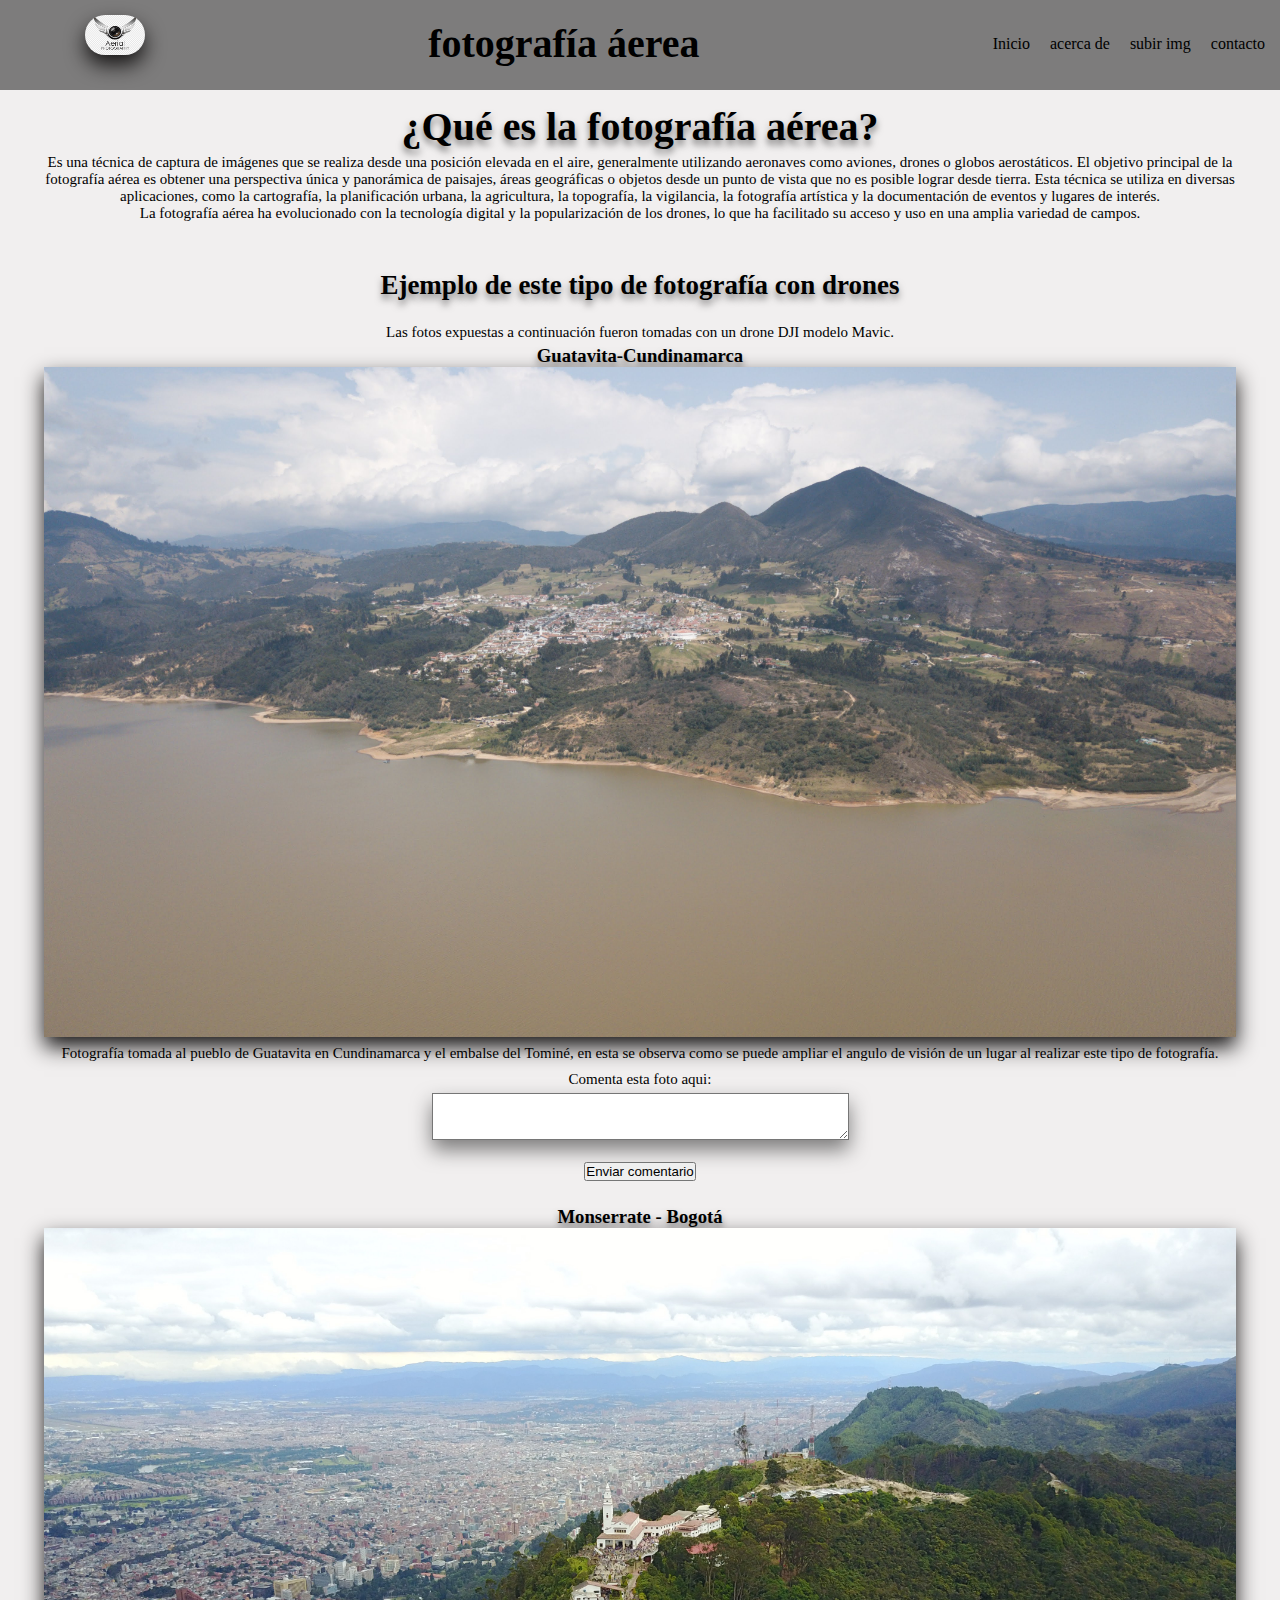
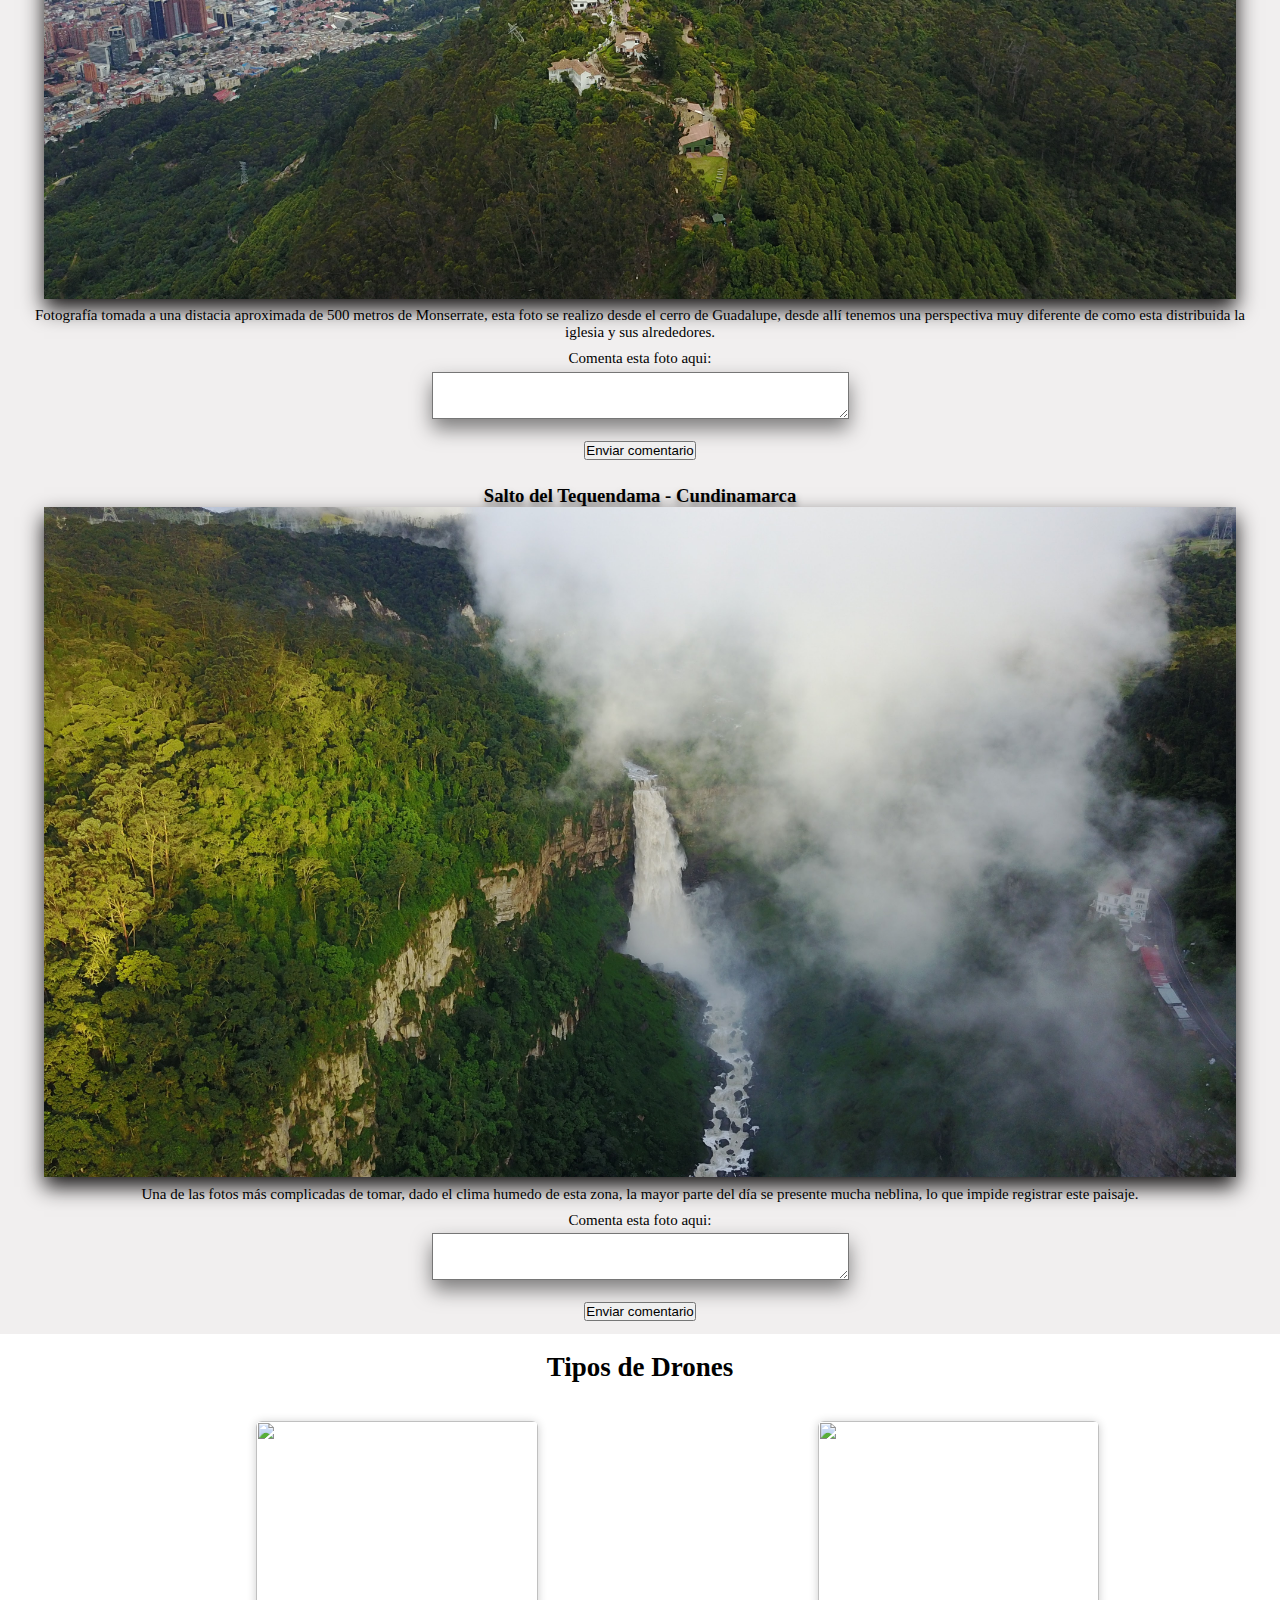
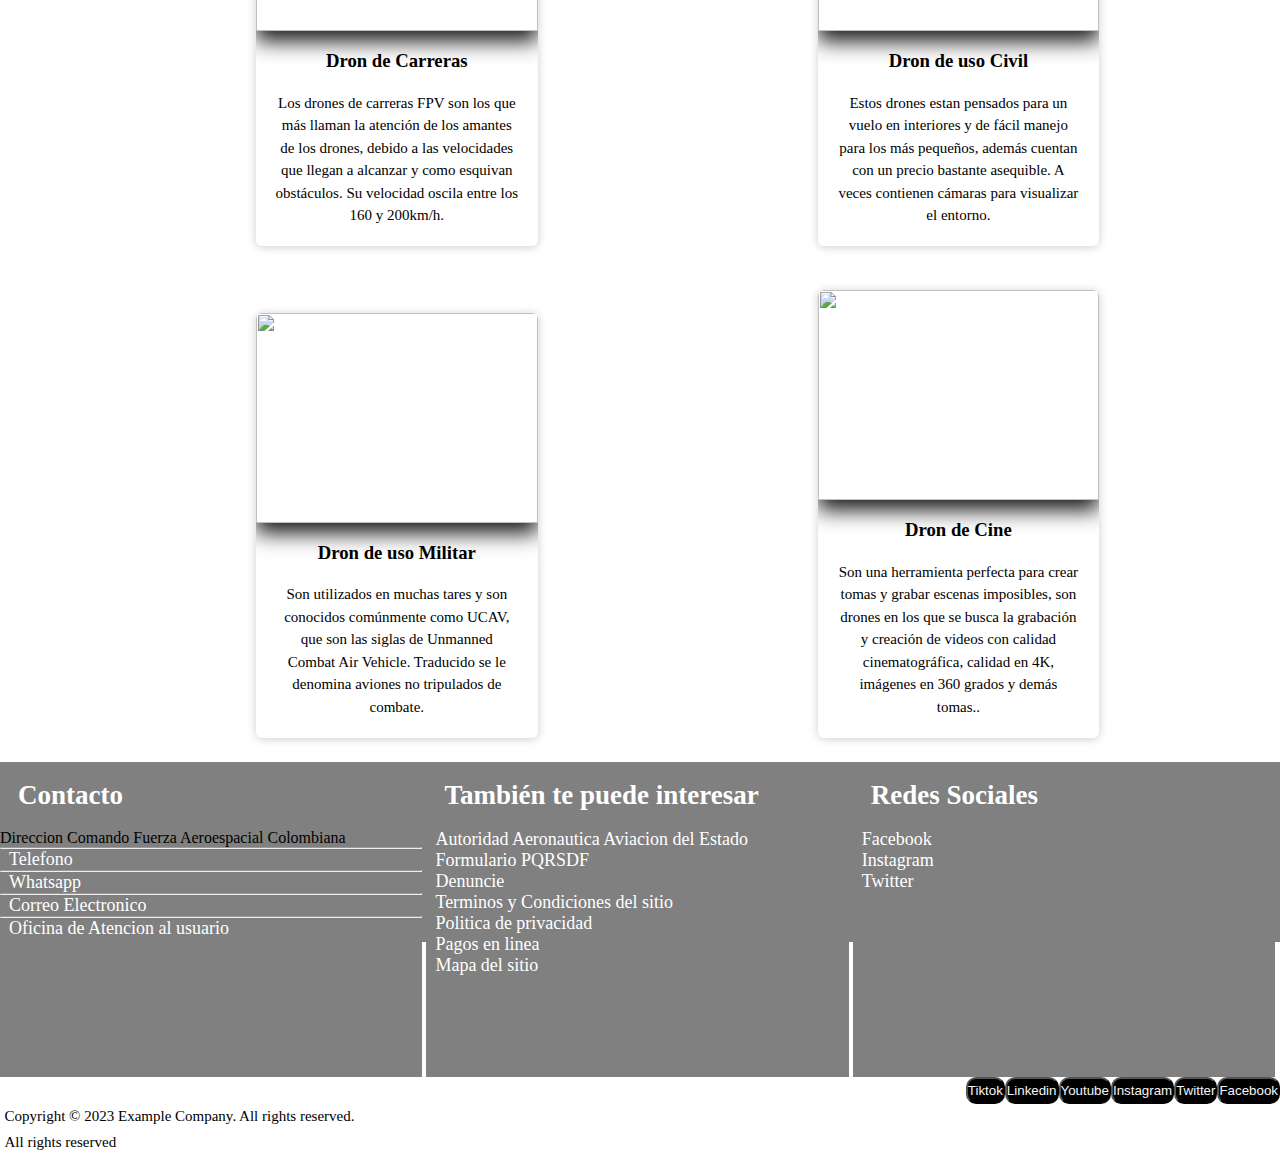
==== index.html @ d134f20e "Merge pull request #28 from EGRoazapata/feature/actualizacion-header-y-nav" ====
<!DOCTYPE html>
<html lang="en">

<head>
    <meta charset="UTF-8">
    <meta name="viewport" content="width=device-width, initial-scale=1.0">
    <title>Document</title>
    <link rel="stylesheet" href="style.css">
    <link rel="stylesheet" href="https://necolas.github.io/normalize.css/latest/normalize.css">
</head>

<body>
    <header>
        
        <img class="imagen-header" src="imagenes/logofotografiaaerea.png"><h1 class="titulo-principal">fotografía áerea</h1>
            <nav>
                <ul class="ul-header">
                    <li><a href="">Inicio</a></li>
                    <li><a href="">acerca de</a></li>
                    <li><a href="./form.html">subir img</a></li>
                    <li><a href="">contacto</a></li>
                </ul>
            </nav>
    </header>
    <main>
        <section class="section1">
            <h1 class="h">¿Qué es la fotografía aérea?</h1>
            <p>Es una técnica de captura de imágenes que se realiza desde una posición elevada en el aire, generalmente
                utilizando aeronaves como aviones, drones o globos aerostáticos. El objetivo principal de la fotografía
                aérea es obtener una perspectiva única y panorámica de paisajes, áreas geográficas o objetos desde un
                punto de
                vista que no es posible lograr desde tierra. Esta técnica se utiliza en diversas aplicaciones, como la
                cartografía, la planificación urbana, la agricultura, la topografía, la vigilancia, la fotografía
                artística y la documentación de eventos y lugares de interés. <br>La fotografía aérea ha evolucionado
                con la
                tecnología digital y la popularización de los drones, lo que ha facilitado su acceso y uso en una amplia
                variedad de campos.</p>
        </section>

        <section class="section2">
            <h2 class="h">Ejemplo de este tipo de fotografía con drones</h2>
            <p>Las fotos expuestas a continuación fueron tomadas con un drone DJI modelo Mavic.</p>
            <h3 class="h">Guatavita-Cundinamarca</h3>
            <img src="Guatavita.jpg" class="Guatavita" alt="Foto Guatavita">
            <p>Fotografía tomada al pueblo de Guatavita en Cundinamarca y el embalse del Tominé, en esta se observa
                como se puede ampliar el angulo de visión de un lugar al realizar este tipo de fotografía.</p>
            <form>
                <p>Comenta esta foto aqui:</p>
                <textarea class="caja" rows="3" cols="50"></textarea><br><br>
                <input type="submit" value="Enviar comentario">
            </form>
        </section>

        <section class="section3">
            <h3 class="h">Monserrate - Bogotá</h3>
            <img src="Moncerrate.JPG" class="monserrate" alt="Moncerrate">
            <p>Fotografía tomada a una distacia aproximada de 500 metros de Monserrate, esta foto se realizo desde el
                cerro
                de Guadalupe, desde allí
                tenemos una perspectiva muy diferente de como esta distribuida la iglesia y sus alrededores.</p>
            <form>
                <p>Comenta esta foto aqui:</p>
                <textarea class="caja" rows="3" cols="50"></textarea><br><br>
                <input type="submit" value="Enviar comentario">
            </form>
        </section>

        <section class="section4">
            <h3 class="h">Salto del Tequendama - Cundinamarca</h3>
            <img src="Tequendama.JPG" class="tequendama" alt="Tequendama">
            <p>Una de las fotos más complicadas de tomar, dado el clima humedo de esta zona, la mayor parte del día se
                presente
                mucha neblina, lo que impide registrar este paisaje. </p>
            <form>
                <p>Comenta esta foto aqui:</p>
                <textarea class="caja" rows="3" cols="50"></textarea><br><br>
                <input type="submit" value="Enviar comentario">
            </form>
        </section>      
            </center>

        </section>
        <section class="drones">

            <h2>Tipos de Drones</h2>
            <div class="container"></div>
                <div class="card">
                    <figure>
                        <img src="./droncarr.png" alt="">
                    </figure>
                    <article class="contenido">
                        <h3>Dron de Carreras</h3>
                        <p>Los drones de carreras FPV son los que más llaman la         atención de     los amantes de los drones, debido a
                            las velocidades que llegan a alcanzar y como esquivan   obstáculos. Su velocidad oscila entre los 160
                            y 200km/h.</p>
                    </article>        
                    </figure>
                </div>
                <div class="card">
                    <figure>
                        <img src="./dronescivil.png" alt="">
                    </figure>
                    <article class="contenido">
                        <h3>Dron de uso Civil</h3>
                        <p>Estos drones estan pensados para un vuelo en interiores y de fácil manejo para los más pequeños,
                            además cuentan con un precio bastante asequible. A veces contienen cámaras para visualizar el entorno.</p>
                    </article>        
                    </figure>
                </div>
                <div class="card">
                    <figure>
                        <img src="./dronmil.png" alt="">
                    </figure>
                    <article class="contenido">
                        <h3>Dron de uso Militar</h3>
                        <p>Son utilizados en muchas tares y son conocidos comúnmente como   UCAV, que son las siglas de Unmanned
                            Combat Air Vehicle. Traducido se le denomina aviones no     tripulados de combate.</p>
                    </article>        
                    </figure>
                </div>
                <div class="card">
                    <figure>
                        <img src="./dronescine.png" alt="">
                    </figure>
                    <article class="contenido">
                        <h3>Dron de Cine</h3>
                        <p>Son una herramienta perfecta para crear tomas y grabar escenas imposibles, son drones en los que se
                            busca la grabación y creación de videos con calidad cinematográfica, calidad en 4K,
                            imágenes en 360 grados y demás tomas..</p>
                    </article>        
                    </figure>
                </div>
            </div>
            
        </section>
    </main>

    <footer>
        <nav>
            <section class="row1">
                <h2>Contacto</h2>
                <ul>
                    <li><a>Direccion Comando Fuerza Aeroespacial Colombiana</a></li>
                    <hr>
                    <li><a href="tel:+15555555555" class="a">Telefono</a></li>
                    <hr>
                    <li><a href="#" class="a">Whatsapp</a></li>
                    <hr>
                    <li><a href="mailto:info@example.com" class="a">Correo Electronico</a></li>
                    <hr>
                    <li><a href="#" class="a">Oficina de Atencion al usuario</a></li>
                </ul>
            </section>
            <section class="row2">
                <h2>También te puede interesar</h2>
                <ul>
                    <li><a href="#" class="a">Autoridad Aeronautica Aviacion del Estado</a></li>
                    <li><a href="#" class="a">Formulario PQRSDF</a></li>
                    <li><a href="#" class="a">Denuncie</a></li>
                    <li><a href="#" class="a">Terminos y Condiciones del sitio</a></li>
                    <li><a href="#" class="a">Politica de privacidad</a></li>
                    <li><a href="#" class="a">Pagos en linea</a></li>
                    <li><a href="#" class="a">Mapa del sitio</a></li>
                </ul>
            </section>
            <section class="row3">
                <h2>Redes Sociales</h2>
                <ul>
                    <li><a href="https://www.facebook.com/example" class="a">Facebook</a></li>
                    <li><a href="https://www.instagram.com/example" class="a">Instagram</a></li>
                    <li><a href="https://www.twitter.com/example" class="a">Twitter</a></li>
                </ul>
            </section>
            <section class="navbottom">
                <nav>
                    <button>Facebook</button><button>Twitter</button><button>Instagram</button><button>Youtube</button><button>Linkedin</button><button>Tiktok</button>
                </nav>
            </section>
            <section>
                <p>Copyright &copy; 2023 Example Company. All rights reserved.</p>
                <p>All rights reserved</p>
            </section>
        </nav>

    </footer>
</body>
<script src="Taller-frontgit/script.js"></script>

</html>
---- style.css ----
*{
    margin: 0;
    padding: 0;
    box-sizing: border-box;
}
body{
    font-family: 'Times New Roman', Times, serif;
    margin: 0;
}
header{
    display: flex;
    background-color: #7D7C7C;
    justify-content: space-between;
    padding: 5px;
    height: 10vh;
}
.imagen-header{
    border-radius: 120px;
    background-color: black;
    justify-content: start;
    margin-top: 10px;
    height: 40px;
    width: 60px;
    margin-left: 80px;
}
.titulo-principal{
    position: relative;
    left: auto;
    margin-top: 15px;
    font-size: 40px;
}
.ul-header{
    list-style: none;
    display: flex;
    justify-content: flex-end;
    margin:0%;
    margin-top: 20px;
}
a{
    text-decoration: none;
    color: black;
}
.ul-header li{
    margin: 10px;
    border-radius: 40px;
    cursor: pointer;
}
nav a:hover{
    color: aliceblue;
}

@media (max-width: 425px) {
    .imagen-header{
        width: 10vh;
        margin-top: 10vh;
        margin-left: 0px;
    }
    .titulo-principal{
        margin-left: 15vw;
        text-align: center;
        margin-top: 10vh;
    }
    header{
        flex-direction: row;
        align-items: flex-start;
        height: 35vh;
    }
    .ul-header{
        flex-direction: column;
    }
}
/* comienzo del footer  */

footer {
    height: 35vh;
    background-color: black;
    background-size: cover;
    margin: auto;
    padding: auto;
}

.row1 {
    background-color: black;
    color: white;
    display: inline-block;
    vertical-align: top;
    width: 33%;
    height: 35vh;
}

.row2 {
    background-color: black;
    color: white;
    display: inline-block;
    vertical-align: top;
    width: 33%;
    height: 35vh;
}

.row3 {
    background-color: black;
    color: white;
    display: inline-block;
    vertical-align: top;
    width: 33%;
    height: 35vh;
}

h2 {
    font-size: 3vh;
    padding: 2vh;
}

.a {
    font-size: 2vh;
    color: white;
    padding: 1vh;
    text-align: left;
}

li {
    list-style-type: none;
}

p {
    font-size: 1.5vh;
    padding: 0.5vh;
}



.textomain {
    text-align: justify;
    margin: 30px;
}

img {
    width: 95%;
}

.drones h2{
    font-family: 'Times New Roman', Times, serif;
    text-align: center;
}
.container{
    width: 100%;
    display: flex;
    max-width: 1100px;
}

.card{
    width: 22%;
    margin: 20px;
    border-radius: 6px;
    display: inline-block;
    overflow: hidden;
    background: #fff;
    box-shadow: 0px 1px 10px rgba(0,0,0,0.2);
    cursor: default;
    transition: all 400ms ease;
}
.card:hover{
    box-shadow: 5px 5px 20px rgba(0,0,0,0.4);
    transform: translateY(-3%);
}
.card img{
    width: 100%;
    height: 210px;
}
.card .contenido{
    padding: 15px;
    text-align: center;
}
.card .contenido p{
    line-height: 1.5;
}
.card .contenido h3{
    font-family: 'Times New Roman', Times, serif;
    margin-bottom: 15px;
}

footer {
    height: 20vh;
    background-color: grey;
    background-size: cover;
}
.row1 {
    background-color: grey;
    color: white;
    display: inline-block;
    width: 33%;
}
.row2 {
    background-color: grey;
    color: white;
    display: inline-block;
    width: 33%;
}
.row3 {
    background-color: grey;
    color: white;
    display: inline-block;
    width: 33%;
}
h2 {
    font-size: 3vh;
    padding: 2vh;
}
.a {
    font-size: 2vh;
    color: white;
    padding: 1vh;
}
li { 
    list-style-type: none;
}
p {
    font-size: 1.5vh;
}
@media (max-width:700px) {
    header{
        flex-direction: column;
    }
    nav{
        padding: 10px 0px;
    }
}
.navbottom {
    background-color: CCC8AA;
    height: 3vh;
}
button {
    height: 3vh;
    float: right;
    margin: auto;
    background-color: black;
    color: whitesmoke;
    border-radius: 10px;
}

img {
    max-width: 100%;
    height: auto;
    box-shadow: 0px 10px 20px #191717;
}


.h {
    text-shadow: 0px 5px 7px #7D7C7C;
}


body {
    height: auto;
    width: 100%;
    overflow-x: hidden
}

.section1 {
    font-size: 20px;
    background-color: #F1EFEF;
    padding: 1%;
    text-align: center;
    font-family: 'Times New Roman', Times, serif;



}

.section2 {
    
    background-color: #F1EFEF;
    padding: 1%;
    text-align: center;
    font-family: 'Times New Roman', Times, serif;


}

.section3 {

    background-color: #F1EFEF;
    padding: 1%;
    text-align: center;
    font-family: 'Times New Roman', Times, serif;

}

.section4 {

    background-color: #F1EFEF;
    padding: 1%;
    text-align: center;
    font-family: 'Times New Roman', Times, serif;

}

.caja {
    box-shadow: 0px 10px 20px #7D7C7C;
}

@media (max-width: 768px) {

    .section1,
    .section2,
    .section3,
    .section4 {
        padding: 2%;
    }
}

@media (min-width: 769px) {

    .section1,
    .section2,
    .section3,
    .section4 {
        padding: 1%;
    }
}
@media (max-width:1472px){
    .card{
        margin-left: 20vw;
    }
}
@media (max-width:360px){
    .card{
        width: 70%;
    }
    .card img{
        width: 100%;
        height: 120px;
    }
}
p{
    font-size: 15px;
}
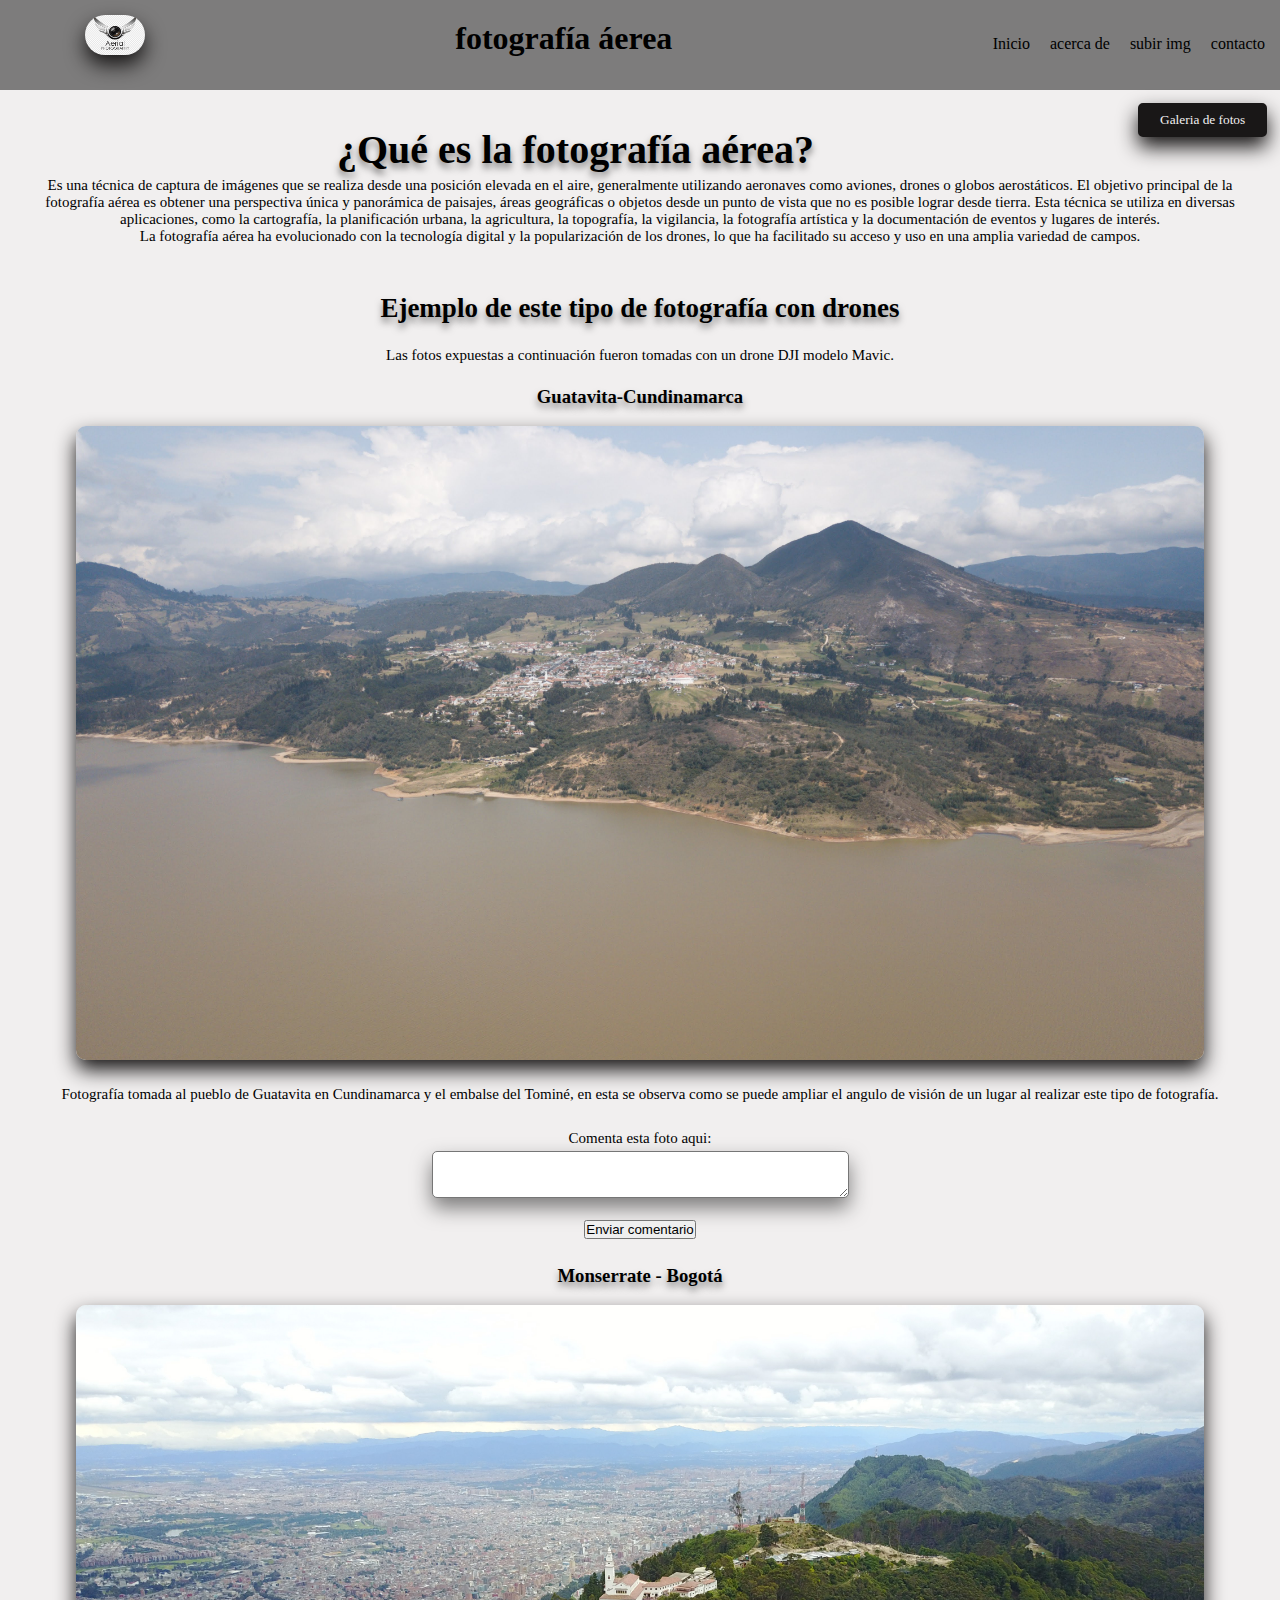
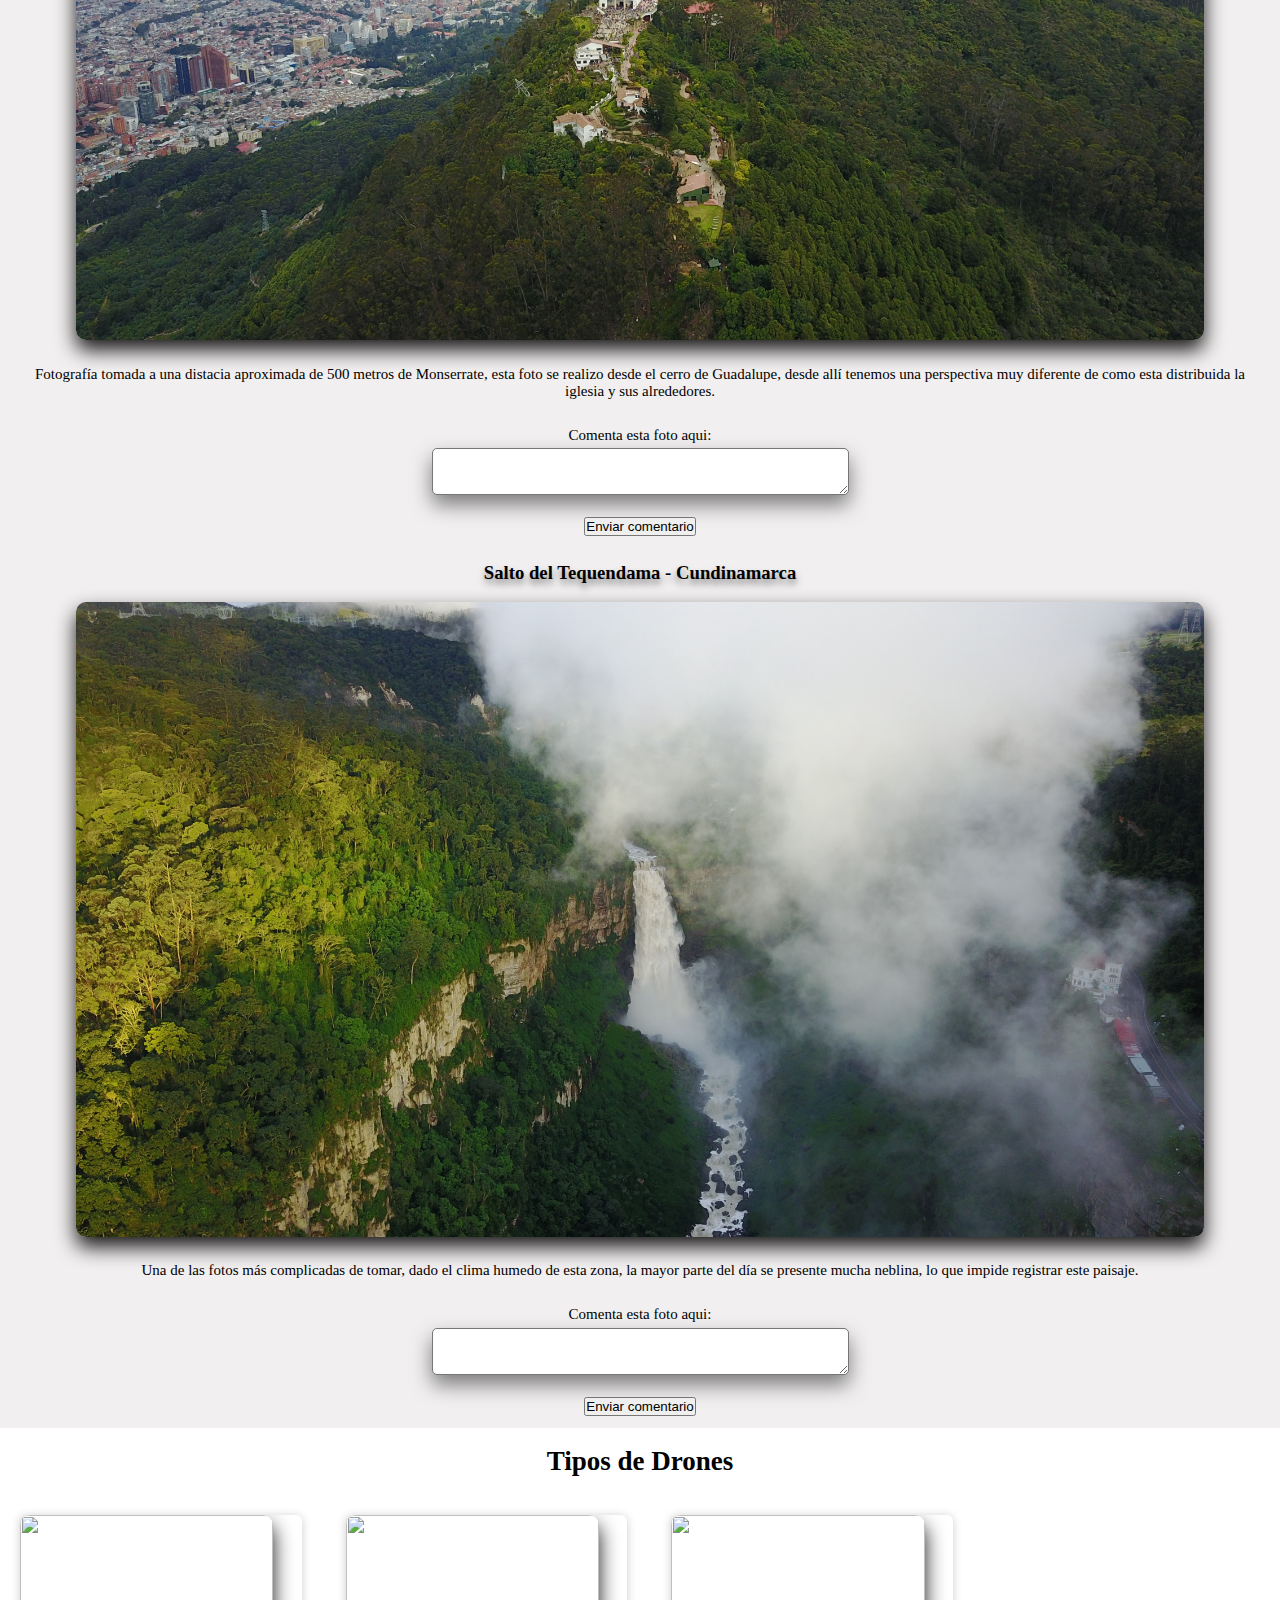
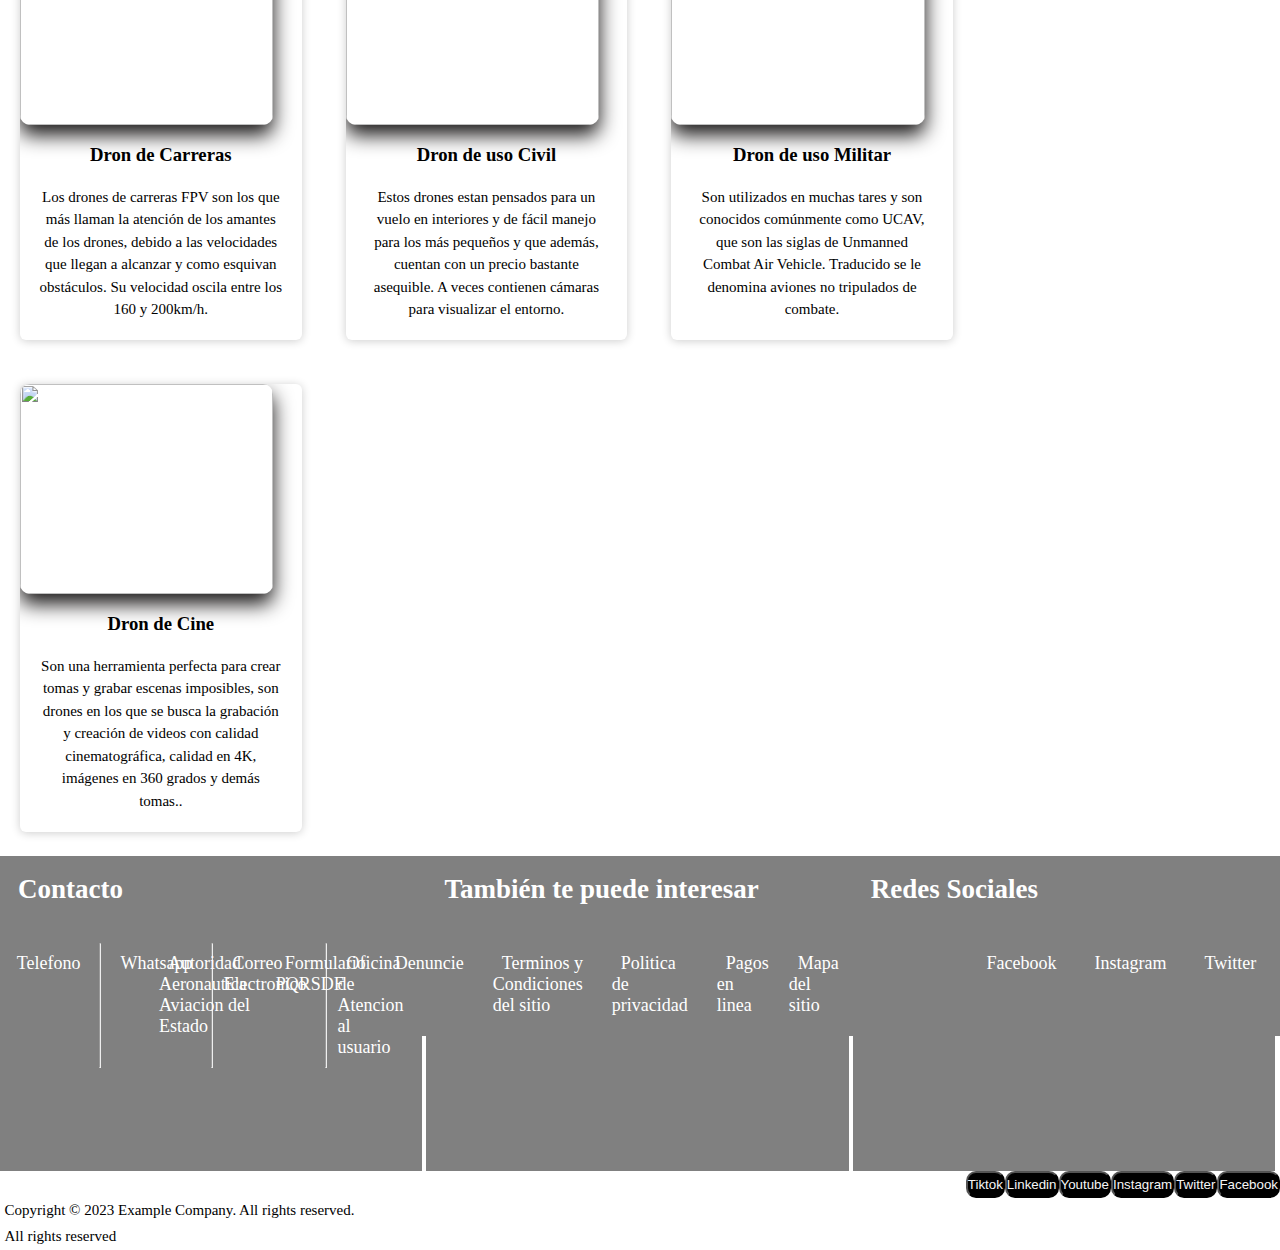
==== commit 907c7365: "boton y arreglos" ====
--- a/index.html
+++ b/index.html
@@ -14,17 +14,18 @@
         
         <img class="imagen-header" src="imagenes/logofotografiaaerea.png"><h1 class="titulo-principal">fotografía áerea</h1>
             <nav>
-                <ul class="ul-header">
+                <ul>
                     <li><a href="">Inicio</a></li>
                     <li><a href="">acerca de</a></li>
-                    <li><a href="./form.html">subir img</a></li>
+                    <li><a href="">subir img</a></li>
                     <li><a href="">contacto</a></li>
                 </ul>
             </nav>
     </header>
     <main>
         <section class="section1">
-            <h1 class="h">¿Qué es la fotografía aérea?</h1>
+            <button class="btn-center">Galeria de fotos</button><br>
+            <h1 class="h">¿Qué es la fotografía aérea?</h1> 
             <p>Es una técnica de captura de imágenes que se realiza desde una posición elevada en el aire, generalmente
                 utilizando aeronaves como aviones, drones o globos aerostáticos. El objetivo principal de la fotografía
                 aérea es obtener una perspectiva única y panorámica de paisajes, áreas geográficas o objetos desde un
@@ -39,11 +40,11 @@
 
         <section class="section2">
             <h2 class="h">Ejemplo de este tipo de fotografía con drones</h2>
-            <p>Las fotos expuestas a continuación fueron tomadas con un drone DJI modelo Mavic.</p>
-            <h3 class="h">Guatavita-Cundinamarca</h3>
+            <p>Las fotos expuestas a continuación fueron tomadas con un drone DJI modelo Mavic.</p><br>
+            <h3 class="h">Guatavita-Cundinamarca</h3><br>
             <img src="Guatavita.jpg" class="Guatavita" alt="Foto Guatavita">
-            <p>Fotografía tomada al pueblo de Guatavita en Cundinamarca y el embalse del Tominé, en esta se observa
-                como se puede ampliar el angulo de visión de un lugar al realizar este tipo de fotografía.</p>
+            <p><br>Fotografía tomada al pueblo de Guatavita en Cundinamarca y el embalse del Tominé, en esta se observa
+                como se puede ampliar el angulo de visión de un lugar al realizar este tipo de fotografía.</p><br>
             <form>
                 <p>Comenta esta foto aqui:</p>
                 <textarea class="caja" rows="3" cols="50"></textarea><br><br>
@@ -52,12 +53,12 @@
         </section>
 
         <section class="section3">
-            <h3 class="h">Monserrate - Bogotá</h3>
+            <h3 class="h">Monserrate - Bogotá</h3><br>
             <img src="Moncerrate.JPG" class="monserrate" alt="Moncerrate">
-            <p>Fotografía tomada a una distacia aproximada de 500 metros de Monserrate, esta foto se realizo desde el
+            <p><br>Fotografía tomada a una distacia aproximada de 500 metros de Monserrate, esta foto se realizo desde el
                 cerro
                 de Guadalupe, desde allí
-                tenemos una perspectiva muy diferente de como esta distribuida la iglesia y sus alrededores.</p>
+                tenemos una perspectiva muy diferente de como esta distribuida la iglesia y sus alrededores.</p><br>
             <form>
                 <p>Comenta esta foto aqui:</p>
                 <textarea class="caja" rows="3" cols="50"></textarea><br><br>
@@ -66,11 +67,11 @@
         </section>
 
         <section class="section4">
-            <h3 class="h">Salto del Tequendama - Cundinamarca</h3>
+            <h3 class="h">Salto del Tequendama - Cundinamarca</h3><br>
             <img src="Tequendama.JPG" class="tequendama" alt="Tequendama">
-            <p>Una de las fotos más complicadas de tomar, dado el clima humedo de esta zona, la mayor parte del día se
+            <p><br>Una de las fotos más complicadas de tomar, dado el clima humedo de esta zona, la mayor parte del día se
                 presente
-                mucha neblina, lo que impide registrar este paisaje. </p>
+                mucha neblina, lo que impide registrar este paisaje. </p><br>
             <form>
                 <p>Comenta esta foto aqui:</p>
                 <textarea class="caja" rows="3" cols="50"></textarea><br><br>
@@ -86,7 +87,7 @@
             <div class="container"></div>
                 <div class="card">
                     <figure>
-                        <img src="./droncarr.png" alt="">
+                        <img src="./Trabajo grupal/Taller-frontgit/droncarr.png" alt="">
                     </figure>
                     <article class="contenido">
                         <h3>Dron de Carreras</h3>
@@ -98,18 +99,18 @@
                 </div>
                 <div class="card">
                     <figure>
-                        <img src="./dronescivil.png" alt="">
+                        <img src="./Trabajo grupal/Taller-frontgit/dronescivil.png" alt="">
                     </figure>
                     <article class="contenido">
                         <h3>Dron de uso Civil</h3>
-                        <p>Estos drones estan pensados para un vuelo en interiores y de fácil manejo para los más pequeños,
-                            además cuentan con un precio bastante asequible. A veces contienen cámaras para visualizar el entorno.</p>
+                        <p>Estos drones estan pensados para un vuelo en interiores y de fácil manejo para los más pequeños y que
+                            además, cuentan con un precio bastante asequible. A veces contienen cámaras para visualizar el entorno.</p>
                     </article>        
                     </figure>
                 </div>
                 <div class="card">
                     <figure>
-                        <img src="./dronmil.png" alt="">
+                        <img src="./Trabajo grupal/Taller-frontgit/dronmil.png" alt="">
                     </figure>
                     <article class="contenido">
                         <h3>Dron de uso Militar</h3>
@@ -120,7 +121,7 @@
                 </div>
                 <div class="card">
                     <figure>
-                        <img src="./dronescine.png" alt="">
+                        <img src="./Trabajo grupal/Taller-frontgit/dronescine.png" alt="">
                     </figure>
                     <article class="contenido">
                         <h3>Dron de Cine</h3>
@@ -184,6 +185,5 @@
 
     </footer>
 </body>
-<script src="Taller-frontgit/script.js"></script>
 
 </html>--- a/style.css
+++ b/style.css
@@ -5,7 +5,7 @@
     box-sizing: border-box;
 }
 body{
-    font-family: 'Times New Roman', Times, serif;
+    font-family: 'Concert One', cursive;
     margin: 0;
 }
 header{
@@ -25,12 +25,13 @@
     margin-left: 80px;
 }
 .titulo-principal{
+    margin: 0;
     position: relative;
     left: auto;
     margin-top: 15px;
-    font-size: 40px;
-}
-.ul-header{
+
+}
+nav ul{
     list-style: none;
     display: flex;
     justify-content: flex-end;
@@ -41,7 +42,7 @@
     text-decoration: none;
     color: black;
 }
-.ul-header li{
+nav ul li{
     margin: 10px;
     border-radius: 40px;
     cursor: pointer;
@@ -50,28 +51,6 @@
     color: aliceblue;
 }
 
-@media (max-width: 425px) {
-    .imagen-header{
-        width: 10vh;
-        margin-top: 10vh;
-        margin-left: 0px;
-    }
-    .titulo-principal{
-        margin-left: 15vw;
-        text-align: center;
-        margin-top: 10vh;
-    }
-    header{
-        flex-direction: row;
-        align-items: flex-start;
-        height: 35vh;
-    }
-    .ul-header{
-        flex-direction: column;
-    }
-}
-/* comienzo del footer  */
-
 footer {
     height: 35vh;
     background-color: black;
@@ -140,7 +119,6 @@
 }
 
 .drones h2{
-    font-family: 'Times New Roman', Times, serif;
     text-align: center;
 }
 .container{
@@ -176,7 +154,6 @@
     line-height: 1.5;
 }
 .card .contenido h3{
-    font-family: 'Times New Roman', Times, serif;
     margin-bottom: 15px;
 }
 
@@ -240,9 +217,11 @@
 }
 
 img {
-    max-width: 100%;
+    max-width: 90%;
     height: auto;
     box-shadow: 0px 10px 20px #191717;
+    border-radius: 10px;
+    
 }
 
 
@@ -298,6 +277,7 @@
 
 .caja {
     box-shadow: 0px 10px 20px #7D7C7C;
+    border-radius: 5px;
 }
 
 @media (max-width: 768px) {
@@ -319,20 +299,30 @@
         padding: 1%;
     }
 }
-@media (max-width:1472px){
-    .card{
-        margin-left: 20vw;
-    }
-}
-@media (max-width:360px){
-    .card{
-        width: 70%;
-    }
-    .card img{
-        width: 100%;
-        height: 120px;
-    }
-}
+
 p{
     font-size: 15px;
-}+}
+
+.btn-center {
+    display: flex;
+    flex-direction: column;
+    align-items: center;
+    justify-content: center;
+    padding: 15px 20px;
+    background-color: #191717;
+    color: #F1EFEF;
+    border: 2px solid #191717;
+    border-radius: 5px;
+    box-shadow: 0 0 10px rgba(0, 0, 0, 0.3);
+    cursor: pointer;
+    transition: transform 0.2s ease-in-out;
+    box-shadow: 0px 10px 20px #191717;
+    font-family: 'Times New Roman', Times, serif;
+  }
+  
+  .btn-center:hover {
+    transform: scale(1.1);
+  }
+
+  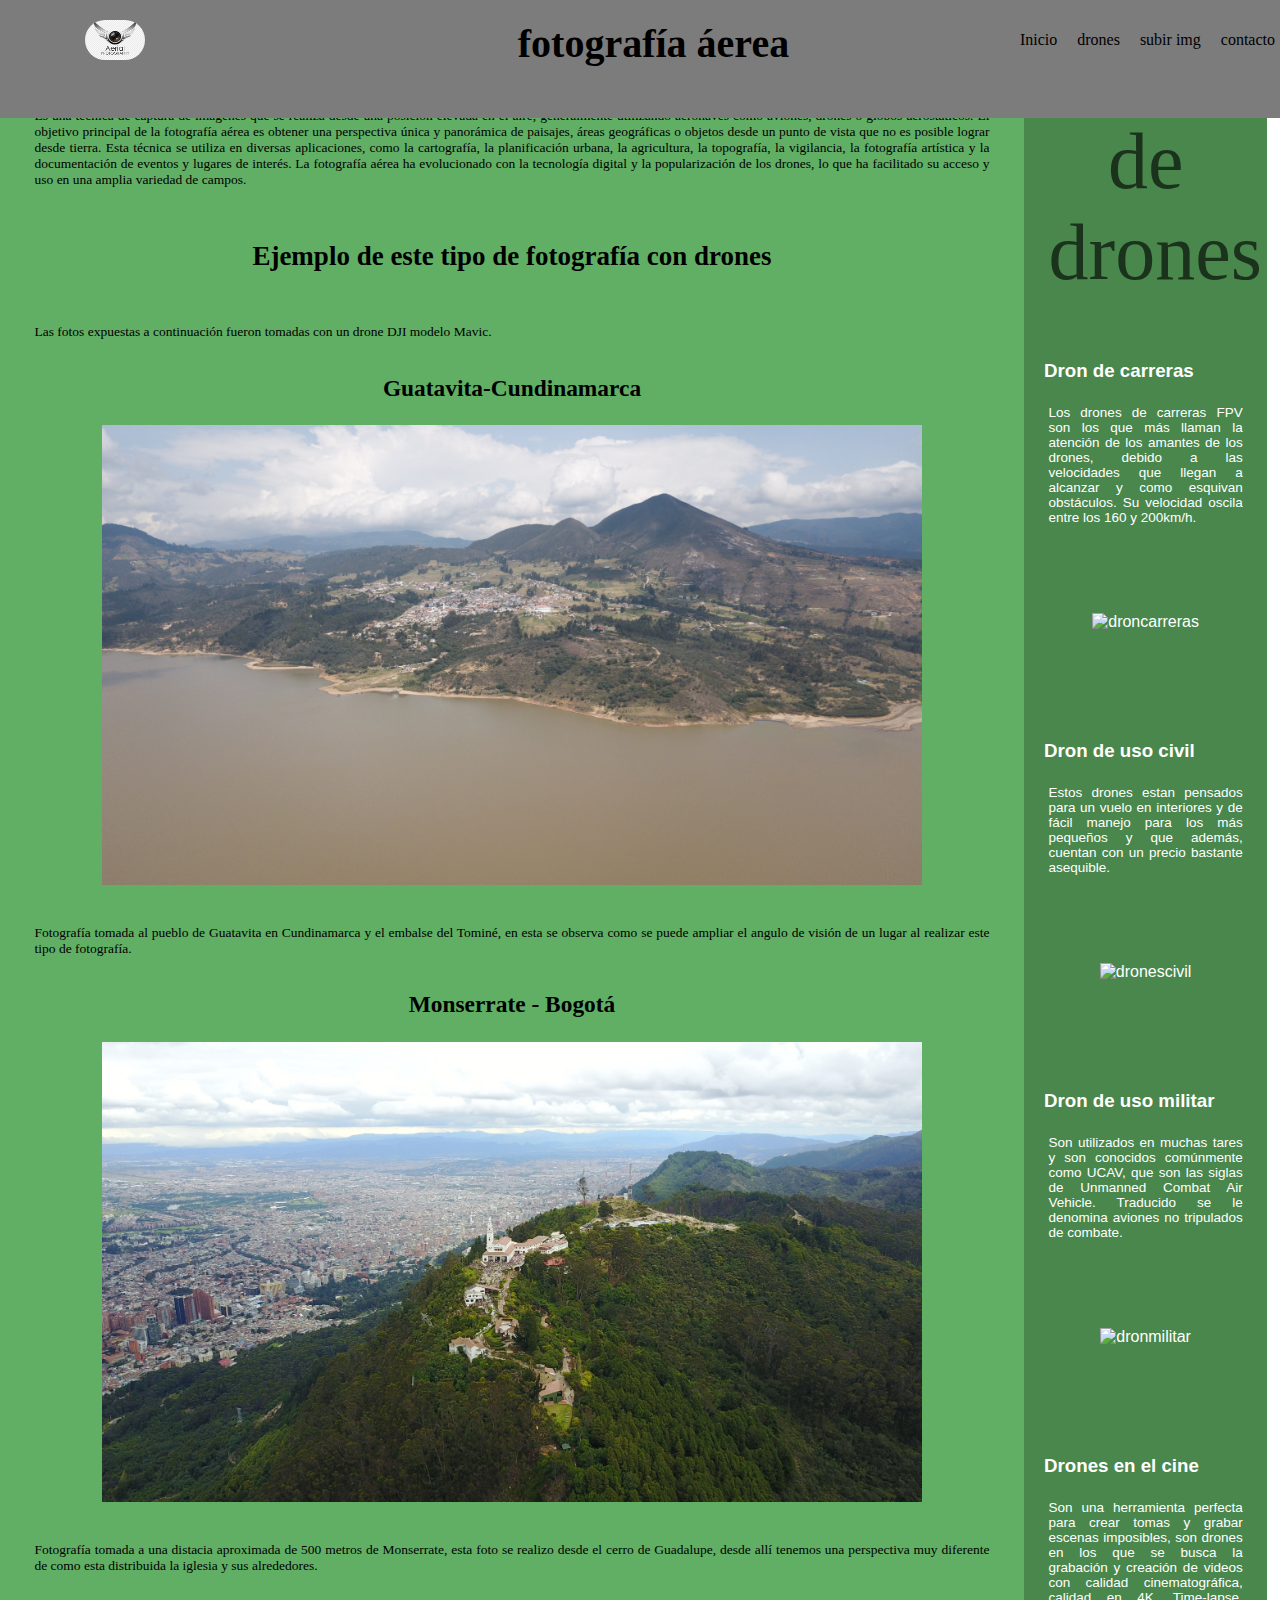
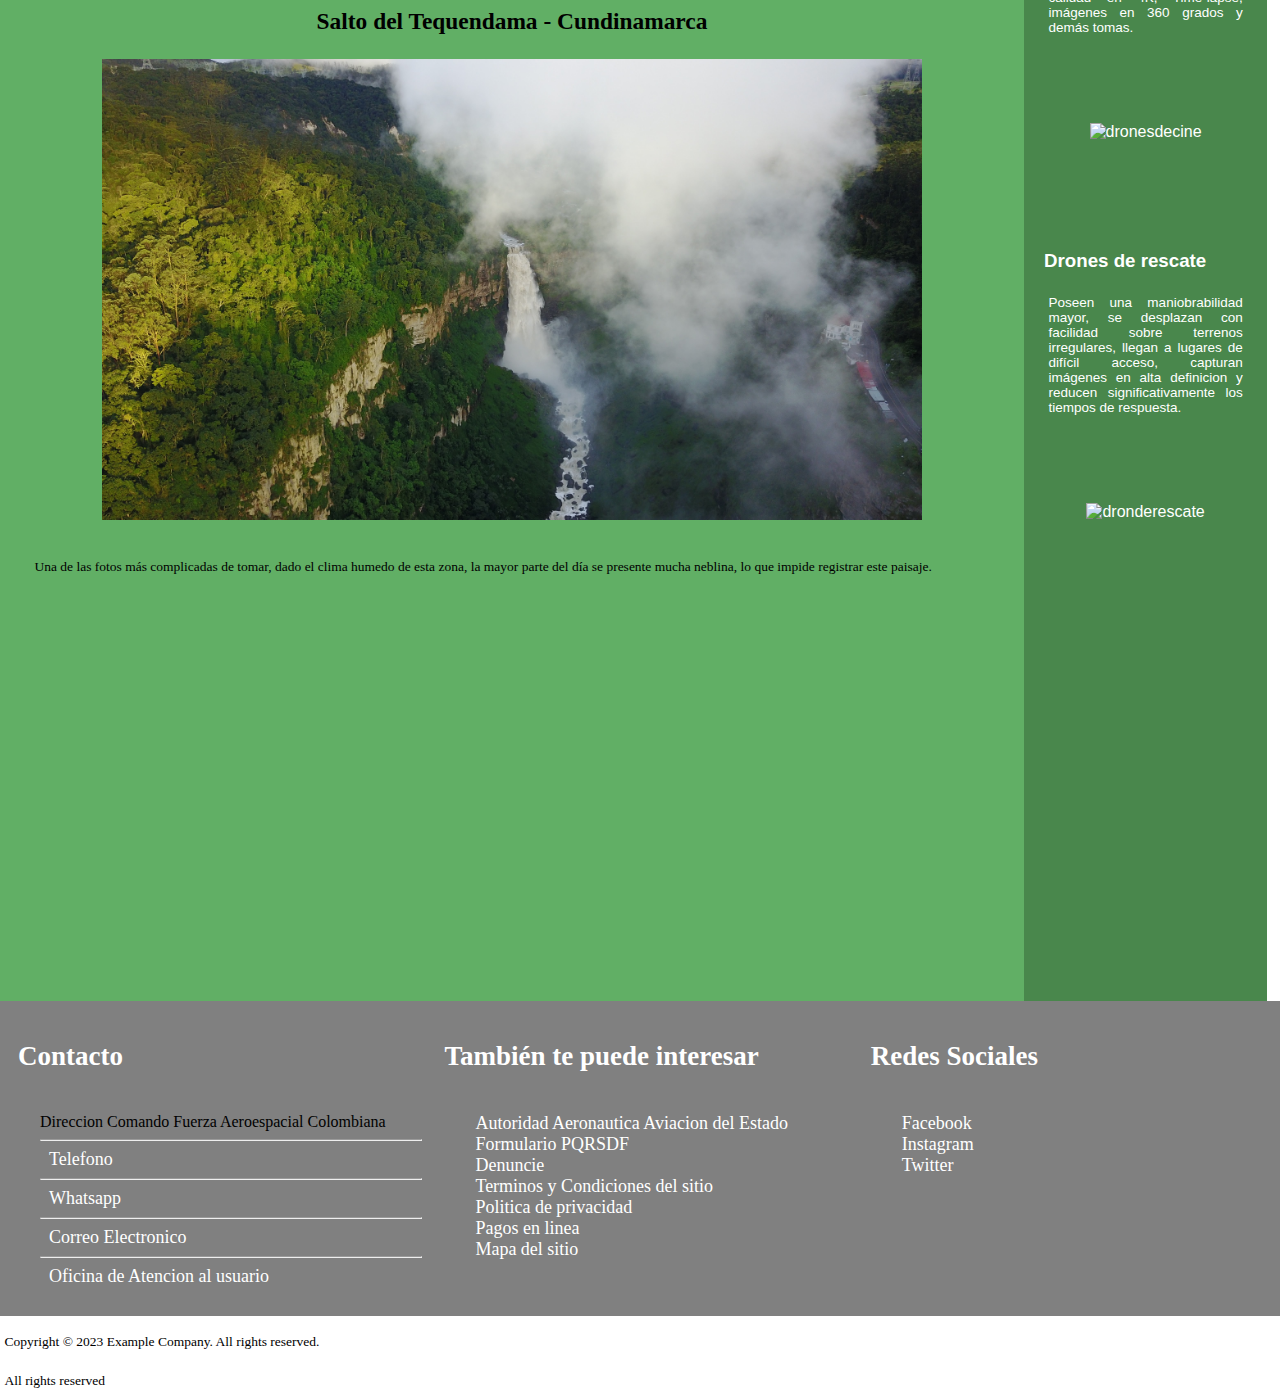
==== commit 72f8ce97: "ajuste del header" ====
--- a/index.html
+++ b/index.html
@@ -14,131 +14,96 @@
         
         <img class="imagen-header" src="imagenes/logofotografiaaerea.png"><h1 class="titulo-principal">fotografía áerea</h1>
             <nav>
-                <ul>
-                    <li><a href="">Inicio</a></li>
-                    <li><a href="">acerca de</a></li>
+                <ul class="ul-header">
+                    <li><a href="#section-principal">Inicio</a></li>
+                    <li><a href="#drones-aside">drones</a></li>
                     <li><a href="">subir img</a></li>
-                    <li><a href="">contacto</a></li>
+                    <li><a href="#footer">contacto</a></li>
                 </ul>
             </nav>
     </header>
     <main>
-        <section class="section1">
-            <button class="btn-center">Galeria de fotos</button><br>
-            <h1 class="h">¿Qué es la fotografía aérea?</h1> 
-            <p>Es una técnica de captura de imágenes que se realiza desde una posición elevada en el aire, generalmente
-                utilizando aeronaves como aviones, drones o globos aerostáticos. El objetivo principal de la fotografía
-                aérea es obtener una perspectiva única y panorámica de paisajes, áreas geográficas o objetos desde un
-                punto de
-                vista que no es posible lograr desde tierra. Esta técnica se utiliza en diversas aplicaciones, como la
-                cartografía, la planificación urbana, la agricultura, la topografía, la vigilancia, la fotografía
-                artística y la documentación de eventos y lugares de interés. <br>La fotografía aérea ha evolucionado
-                con la
-                tecnología digital y la popularización de los drones, lo que ha facilitado su acceso y uso en una amplia
-                variedad de campos.</p>
+        <section class="primparte" id="section-principal">
+            <section class="section">
+                <center>
+                    <h1>¿Qué es la fotografía áerea?</h1>
+                    <p class="textomain">Es una técnica de captura de imágenes que se realiza desde una posición elevada
+                        en el aire, generalmente utilizando aeronaves como aviones, drones o globos aerostáticos. El
+                        objetivo principal de la fotografía aérea es obtener una perspectiva única y panorámica de
+                        paisajes, áreas geográficas o objetos desde un punto de vista que no es posible lograr desde
+                        tierra. Esta técnica se utiliza en diversas aplicaciones, como la cartografía, la planificación
+                        urbana, la agricultura, la topografía, la vigilancia, la fotografía artística y la documentación
+                        de eventos y lugares de interés. La fotografía aérea ha evolucionado con la tecnología digital y
+                        la popularización de los drones, lo que ha facilitado su acceso y uso en una amplia variedad de
+                        campos.</p>
+            </section>
+
+            <center>
+                <section class="section">
+                    <h2>Ejemplo de este tipo de fotografía con drones</h2>
+                    <p class="textomain">Las fotos expuestas a continuación fueron tomadas con un drone DJI modelo
+                        Mavic.</p>
+                    <h3>Guatavita-Cundinamarca</h3>
+                    <img src="Guatavita.jpg" class="Guatavita" alt="Foto Guatavita">
+                    <p class="textomain">Fotografía tomada al pueblo de Guatavita en Cundinamarca y el embalse del
+                        Tominé, en esta se observa como se puede ampliar el angulo de visión de un lugar al realizar
+                        este tipo de fotografía.</p>
+                </section>
+            </center>
+
+            <center>
+                <section class="section">
+                    <h3>Monserrate - Bogotá</h3>
+                    <img src="Moncerrate.JPG" class="monserrate" alt="Moncerrate">
+                    <p class="textomain">Fotografía tomada a una distacia aproximada de 500 metros de Monserrate, esta
+                        foto se realizo desde el cerro de Guadalupe, desde allí tenemos una perspectiva muy diferente de
+                        como esta distribuida la iglesia y sus alrededores.</p>
+                </section>
+            </center>
+
+            <center>
+                <section class="section">
+                    <h3>Salto del Tequendama - Cundinamarca</h3>
+                    <img src="Tequendama.JPG" class="tequendama" alt="Tequendama">
+                    <p class="textomain">Una de las fotos más complicadas de tomar, dado el clima humedo de esta zona,
+                        la mayor parte del día se presente mucha neblina, lo que impide registrar este paisaje. </p>
+            </center>
         </section>
 
-        <section class="section2">
-            <h2 class="h">Ejemplo de este tipo de fotografía con drones</h2>
-            <p>Las fotos expuestas a continuación fueron tomadas con un drone DJI modelo Mavic.</p><br>
-            <h3 class="h">Guatavita-Cundinamarca</h3><br>
-            <img src="Guatavita.jpg" class="Guatavita" alt="Foto Guatavita">
-            <p><br>Fotografía tomada al pueblo de Guatavita en Cundinamarca y el embalse del Tominé, en esta se observa
-                como se puede ampliar el angulo de visión de un lugar al realizar este tipo de fotografía.</p><br>
-            <form>
-                <p>Comenta esta foto aqui:</p>
-                <textarea class="caja" rows="3" cols="50"></textarea><br><br>
-                <input type="submit" value="Enviar comentario">
-            </form>
         </section>
-
-        <section class="section3">
-            <h3 class="h">Monserrate - Bogotá</h3><br>
-            <img src="Moncerrate.JPG" class="monserrate" alt="Moncerrate">
-            <p><br>Fotografía tomada a una distacia aproximada de 500 metros de Monserrate, esta foto se realizo desde el
-                cerro
-                de Guadalupe, desde allí
-                tenemos una perspectiva muy diferente de como esta distribuida la iglesia y sus alrededores.</p><br>
-            <form>
-                <p>Comenta esta foto aqui:</p>
-                <textarea class="caja" rows="3" cols="50"></textarea><br><br>
-                <input type="submit" value="Enviar comentario">
-            </form>
-        </section>
-
-        <section class="section4">
-            <h3 class="h">Salto del Tequendama - Cundinamarca</h3><br>
-            <img src="Tequendama.JPG" class="tequendama" alt="Tequendama">
-            <p><br>Una de las fotos más complicadas de tomar, dado el clima humedo de esta zona, la mayor parte del día se
-                presente
-                mucha neblina, lo que impide registrar este paisaje. </p><br>
-            <form>
-                <p>Comenta esta foto aqui:</p>
-                <textarea class="caja" rows="3" cols="50"></textarea><br><br>
-                <input type="submit" value="Enviar comentario">
-            </form>
-        </section>      
-            </center>
-
-        </section>
-        <section class="drones">
-
-            <h2>Tipos de Drones</h2>
-            <div class="container"></div>
-                <div class="card">
-                    <figure>
-                        <img src="./Trabajo grupal/Taller-frontgit/droncarr.png" alt="">
-                    </figure>
-                    <article class="contenido">
-                        <h3>Dron de Carreras</h3>
-                        <p>Los drones de carreras FPV son los que más llaman la         atención de     los amantes de los drones, debido a
-                            las velocidades que llegan a alcanzar y como esquivan   obstáculos. Su velocidad oscila entre los 160
-                            y 200km/h.</p>
-                    </article>        
-                    </figure>
-                </div>
-                <div class="card">
-                    <figure>
-                        <img src="./Trabajo grupal/Taller-frontgit/dronescivil.png" alt="">
-                    </figure>
-                    <article class="contenido">
-                        <h3>Dron de uso Civil</h3>
-                        <p>Estos drones estan pensados para un vuelo en interiores y de fácil manejo para los más pequeños y que
-                            además, cuentan con un precio bastante asequible. A veces contienen cámaras para visualizar el entorno.</p>
-                    </article>        
-                    </figure>
-                </div>
-                <div class="card">
-                    <figure>
-                        <img src="./Trabajo grupal/Taller-frontgit/dronmil.png" alt="">
-                    </figure>
-                    <article class="contenido">
-                        <h3>Dron de uso Militar</h3>
-                        <p>Son utilizados en muchas tares y son conocidos comúnmente como   UCAV, que son las siglas de Unmanned
-                            Combat Air Vehicle. Traducido se le denomina aviones no     tripulados de combate.</p>
-                    </article>        
-                    </figure>
-                </div>
-                <div class="card">
-                    <figure>
-                        <img src="./Trabajo grupal/Taller-frontgit/dronescine.png" alt="">
-                    </figure>
-                    <article class="contenido">
-                        <h3>Dron de Cine</h3>
-                        <p>Son una herramienta perfecta para crear tomas y grabar escenas imposibles, son drones en los que se
-                            busca la grabación y creación de videos con calidad cinematográfica, calidad en 4K,
-                            imágenes en 360 grados y demás tomas..</p>
-                    </article>        
-                    </figure>
-                </div>
-            </div>
-            
+        <section class="aside-der" id="drones-aside">
+            <p class="titulo"> Tipos de drones</p> <br>
+            <section class="cajas-drones">
+                <h3>Dron de carreras</h3>
+                <p>Los drones de carreras FPV son los que más llaman la atención de los amantes de los drones, debido a
+                    las velocidades que llegan a alcanzar y como esquivan obstáculos. Su velocidad oscila entre los 160
+                    y 200km/h.</p>
+                <center><img src="./droncarr.png" alt="droncarreras"></center>
+                <h3>Dron de uso civil</h3>
+                <p>Estos drones estan pensados para un vuelo en interiores y de fácil manejo para los más pequeños y que
+                    además, cuentan con un precio bastante asequible.</p>
+                <center><img src="./dronescivil.png" alt="dronescivil"></center>
+                <h3>Dron de uso militar</h3>
+                <p>Son utilizados en muchas tares y son conocidos comúnmente como UCAV, que son las siglas de Unmanned
+                    Combat Air Vehicle. Traducido se le denomina aviones no tripulados de combate.</p>
+                <center><img src="./dronmil.png" alt="dronmilitar"></center>
+                <h3>Drones en el cine</h3>
+                <p>Son una herramienta perfecta para crear tomas y grabar escenas imposibles, son drones en los que se
+                    busca la grabación y creación de videos con calidad cinematográfica, calidad en 4K, Time-lapse,
+                    imágenes en 360 grados y demás tomas.</p>
+                <center><img src="./dronescine.png" alt="dronesdecine"></center>
+                <h3>Drones de rescate</h3>
+                <p>Poseen una maniobrabilidad mayor, se desplazan con facilidad sobre terrenos irregulares, llegan a
+                    lugares de difícil acceso, capturan imágenes en alta definicion y reducen significativamente los
+                    tiempos de respuesta.</p>
+                <center><img src="./dronrescate.png" alt="dronderescate"></center>
+            </section>
         </section>
     </main>
 
     <footer>
         <nav>
-            <section class="row1">
+            <section class="row1" id="footer">
                 <h2>Contacto</h2>
                 <ul>
                     <li><a>Direccion Comando Fuerza Aeroespacial Colombiana</a></li>
@@ -172,11 +137,7 @@
                     <li><a href="https://www.twitter.com/example" class="a">Twitter</a></li>
                 </ul>
             </section>
-            <section class="navbottom">
-                <nav>
-                    <button>Facebook</button><button>Twitter</button><button>Instagram</button><button>Youtube</button><button>Linkedin</button><button>Tiktok</button>
-                </nav>
-            </section>
+
             <section>
                 <p>Copyright &copy; 2023 Example Company. All rights reserved.</p>
                 <p>All rights reserved</p>
@@ -185,5 +146,6 @@
 
     </footer>
 </body>
+<script src="Taller-frontgit/script.js"></script>
 
 </html>--- a/style.css
+++ b/style.css
@@ -1,48 +1,48 @@
-
-*{
-    margin: 0;
-    padding: 0;
-    box-sizing: border-box;
-}
 body{
-    font-family: 'Concert One', cursive;
+    font-family: 'Times New Roman', Times, serif;
     margin: 0;
 }
+html{
+    scroll-behavior: smooth;
+}
 header{
+    position: fixed;
     display: flex;
     background-color: #7D7C7C;
     justify-content: space-between;
     padding: 5px;
-    height: 10vh;
+    height: 12vh;
+    width: 100%;
+    z-index: 100;
 }
 .imagen-header{
     border-radius: 120px;
     background-color: black;
     justify-content: start;
-    margin-top: 10px;
+    margin-top: 15px;
     height: 40px;
     width: 60px;
     margin-left: 80px;
 }
 .titulo-principal{
-    margin: 0;
     position: relative;
     left: auto;
     margin-top: 15px;
-
+    font-size: 40px;
+    margin-left: 12rem;
 }
-nav ul{
+.ul-header{
     list-style: none;
     display: flex;
     justify-content: flex-end;
-    margin:0%;
+    margin:0%
     margin-top: 20px;
 }
 a{
     text-decoration: none;
     color: black;
 }
-nav ul li{
+.ul-header li{
     margin: 10px;
     border-radius: 40px;
     cursor: pointer;
@@ -51,16 +51,38 @@
     color: aliceblue;
 }
 
+@media (max-width: 425px) {
+    .imagen-header{
+        width: 10vh;
+        margin-top: 10vh;
+        margin-left: 0px;
+    }
+    .titulo-principal{
+        margin-left: 15vw;
+        text-align: center;
+        margin-top: 10vh;
+    }
+    header{
+        flex-direction: row;
+        align-items: flex-start;
+        height: 35vh;
+    }
+    .ul-header{
+        flex-direction: column;
+    }
+}
+/* comienzo del footer  */
+
 footer {
     height: 35vh;
-    background-color: black;
+    background-color: grey;
     background-size: cover;
     margin: auto;
     padding: auto;
 }
 
 .row1 {
-    background-color: black;
+    background-color: grey;
     color: white;
     display: inline-block;
     vertical-align: top;
@@ -69,7 +91,7 @@
 }
 
 .row2 {
-    background-color: black;
+    background-color: grey;
     color: white;
     display: inline-block;
     vertical-align: top;
@@ -78,7 +100,7 @@
 }
 
 .row3 {
-    background-color: black;
+    background-color: grey;
     color: white;
     display: inline-block;
     vertical-align: top;
@@ -107,7 +129,14 @@
     padding: 0.5vh;
 }
 
-
+.primparte {
+    background-color: #61af65;
+    width: 80vw;
+    height: 289vh;
+    font-family: 'Times New Roman', Times, serif;
+    display: inline-block;
+    font-size: 20px;
+}
 
 .textomain {
     text-align: justify;
@@ -115,214 +144,35 @@
 }
 
 img {
-    width: 95%;
+    width: 80%;
 }
 
-.drones h2{
-    text-align: center;
-}
-.container{
-    width: 100%;
-    display: flex;
-    max-width: 1100px;
+.aside-der {
+    color: rgb(255, 255, 255);
+    height: 289vh;
+    width: 19vw;
+    background-color: #49874C;
+    display: inline-block;
+    position: absolute;
 }
 
-.card{
-    width: 22%;
+.aside-der .titulo {
+    width: 80%;
+    font-size: 80px;
+    text-align: center;
     margin: 20px;
-    border-radius: 6px;
-    display: inline-block;
-    overflow: hidden;
-    background: #fff;
-    box-shadow: 0px 1px 10px rgba(0,0,0,0.2);
-    cursor: default;
-    transition: all 400ms ease;
-}
-.card:hover{
-    box-shadow: 5px 5px 20px rgba(0,0,0,0.4);
-    transform: translateY(-3%);
-}
-.card img{
-    width: 100%;
-    height: 210px;
-}
-.card .contenido{
-    padding: 15px;
-    text-align: center;
-}
-.card .contenido p{
-    line-height: 1.5;
-}
-.card .contenido h3{
-    margin-bottom: 15px;
+    color: #1B331C;
 }
 
-footer {
-    height: 20vh;
-    background-color: grey;
-    background-size: cover;
-}
-.row1 {
-    background-color: grey;
-    color: white;
-    display: inline-block;
-    width: 33%;
-}
-.row2 {
-    background-color: grey;
-    color: white;
-    display: inline-block;
-    width: 33%;
-}
-.row3 {
-    background-color: grey;
-    color: white;
-    display: inline-block;
-    width: 33%;
-}
-h2 {
-    font-size: 3vh;
-    padding: 2vh;
-}
-.a {
-    font-size: 2vh;
-    color: white;
-    padding: 1vh;
-}
-li { 
-    list-style-type: none;
-}
-p {
-    font-size: 1.5vh;
-}
-@media (max-width:700px) {
-    header{
-        flex-direction: column;
-    }
-    nav{
-        padding: 10px 0px;
-    }
-}
-.navbottom {
-    background-color: CCC8AA;
-    height: 3vh;
-}
-button {
-    height: 3vh;
-    float: right;
-    margin: auto;
-    background-color: black;
-    color: whitesmoke;
-    border-radius: 10px;
+.cajas-drones {
+    margin: 20px;
+    text-align: justify;
+    font-family: 'Trebuchet MS', 'Lucida Sans Unicode', 'Lucida Grande', 'Lucida Sans', Arial, sans-serif;
 }
 
-img {
-    max-width: 90%;
-    height: auto;
-    box-shadow: 0px 10px 20px #191717;
-    border-radius: 10px;
-    
-}
-
-
-.h {
-    text-shadow: 0px 5px 7px #7D7C7C;
-}
-
-
-body {
-    height: auto;
-    width: 100%;
-    overflow-x: hidden
-}
-
-.section1 {
-    font-size: 20px;
-    background-color: #F1EFEF;
-    padding: 1%;
-    text-align: center;
-    font-family: 'Times New Roman', Times, serif;
-
-
-
-}
-
-.section2 {
-    
-    background-color: #F1EFEF;
-    padding: 1%;
-    text-align: center;
-    font-family: 'Times New Roman', Times, serif;
-
-
-}
-
-.section3 {
-
-    background-color: #F1EFEF;
-    padding: 1%;
-    text-align: center;
-    font-family: 'Times New Roman', Times, serif;
-
-}
-
-.section4 {
-
-    background-color: #F1EFEF;
-    padding: 1%;
-    text-align: center;
-    font-family: 'Times New Roman', Times, serif;
-
-}
-
-.caja {
-    box-shadow: 0px 10px 20px #7D7C7C;
-    border-radius: 5px;
-}
-
-@media (max-width: 768px) {
-
-    .section1,
-    .section2,
-    .section3,
-    .section4 {
-        padding: 2%;
-    }
-}
-
-@media (min-width: 769px) {
-
-    .section1,
-    .section2,
-    .section3,
-    .section4 {
-        padding: 1%;
-    }
-}
-
-p{
-    font-size: 15px;
-}
-
-.btn-center {
-    display: flex;
-    flex-direction: column;
+.cajas-drones img {
+    width: 200px;
     align-items: center;
-    justify-content: center;
-    padding: 15px 20px;
-    background-color: #191717;
-    color: #F1EFEF;
-    border: 2px solid #191717;
-    border-radius: 5px;
-    box-shadow: 0 0 10px rgba(0, 0, 0, 0.3);
-    cursor: pointer;
-    transition: transform 0.2s ease-in-out;
-    box-shadow: 0px 10px 20px #191717;
-    font-family: 'Times New Roman', Times, serif;
-  }
-  
-  .btn-center:hover {
-    transform: scale(1.1);
-  }
-
-  +    margin-top: 70px;
+    margin-bottom: 90px;
+}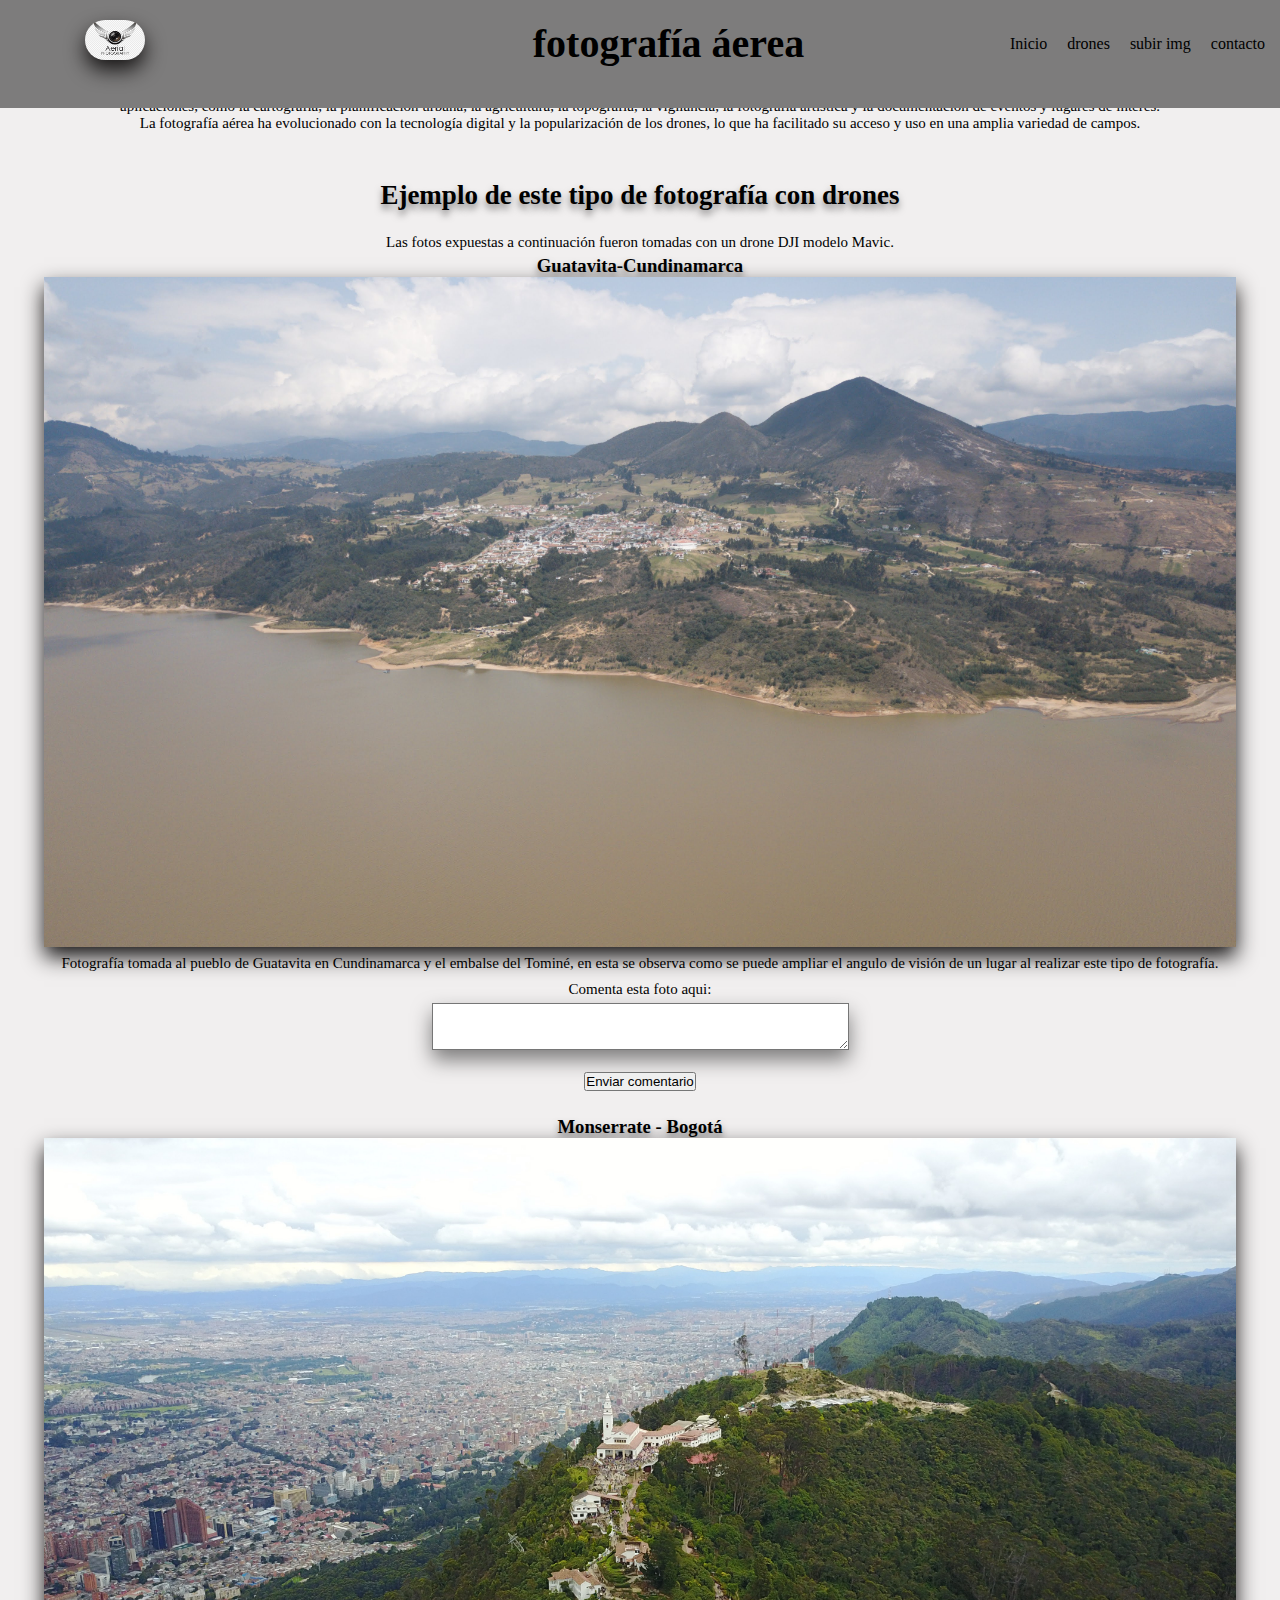
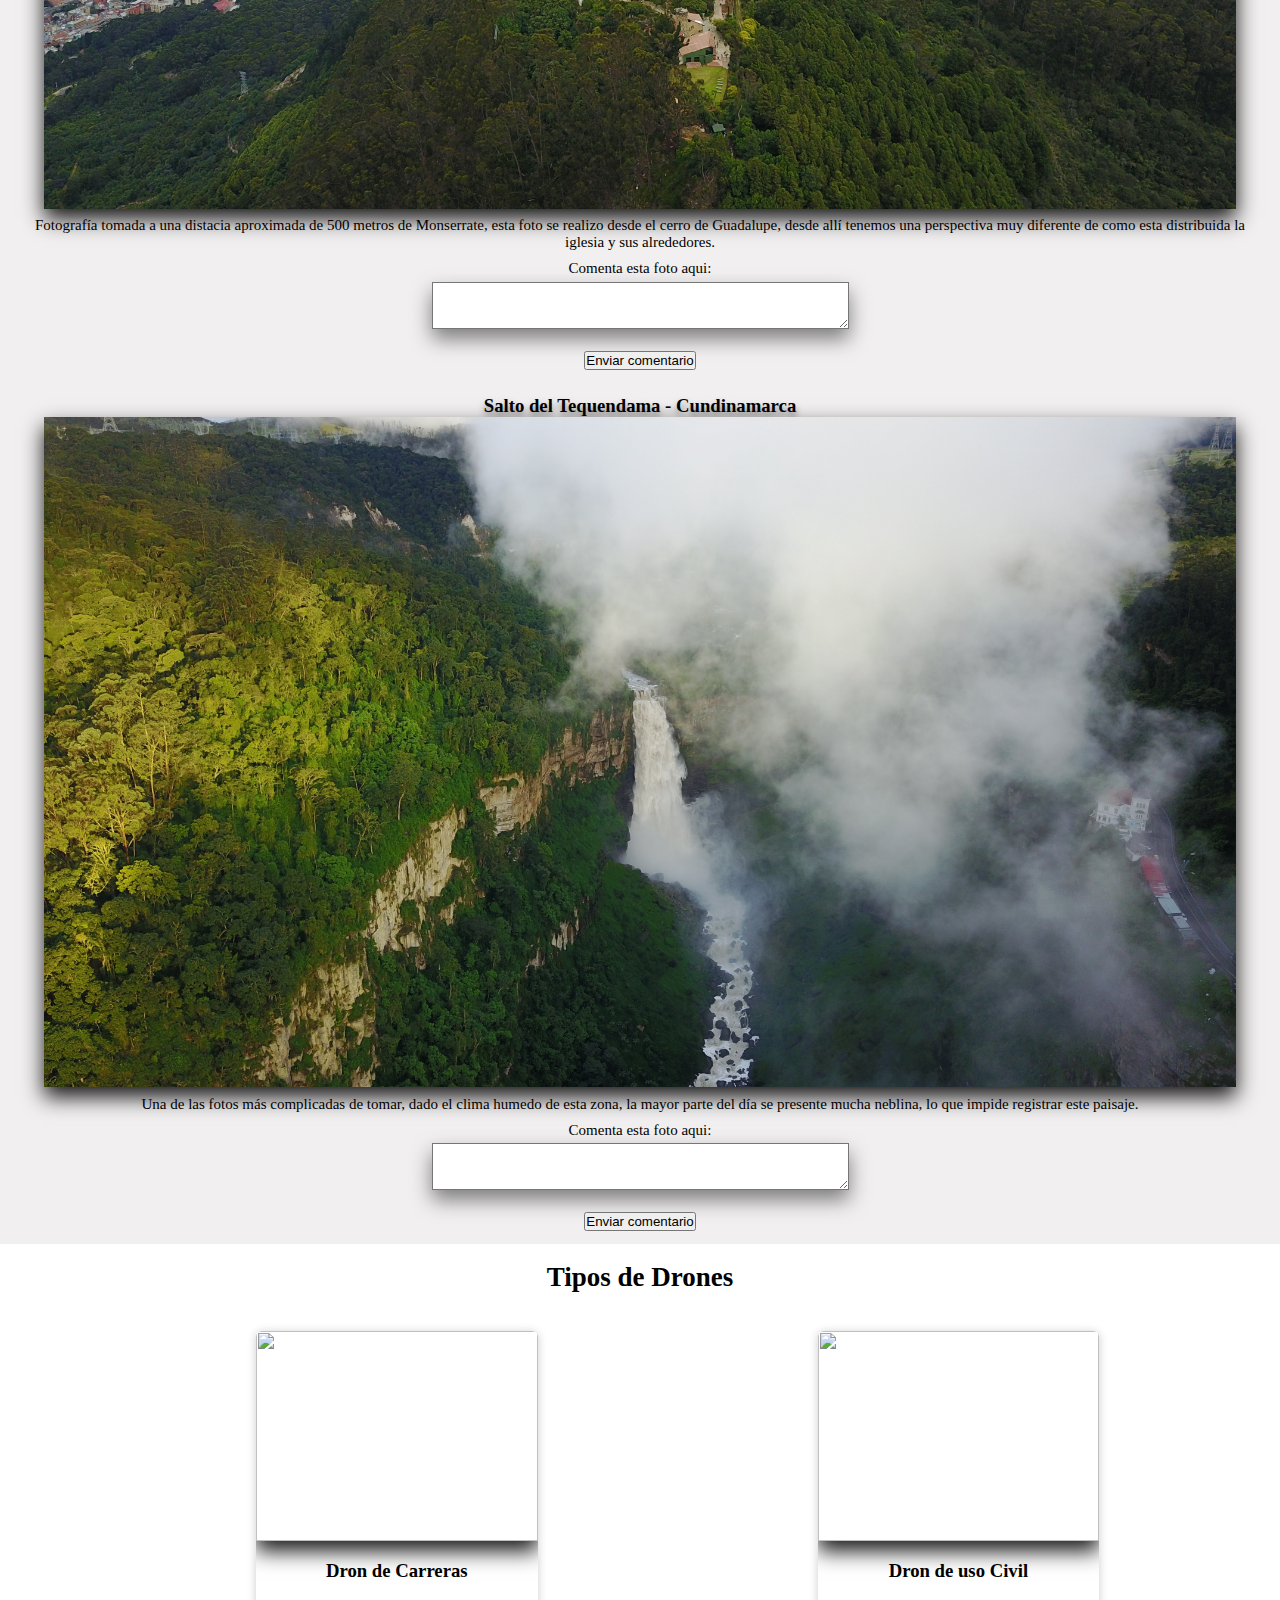
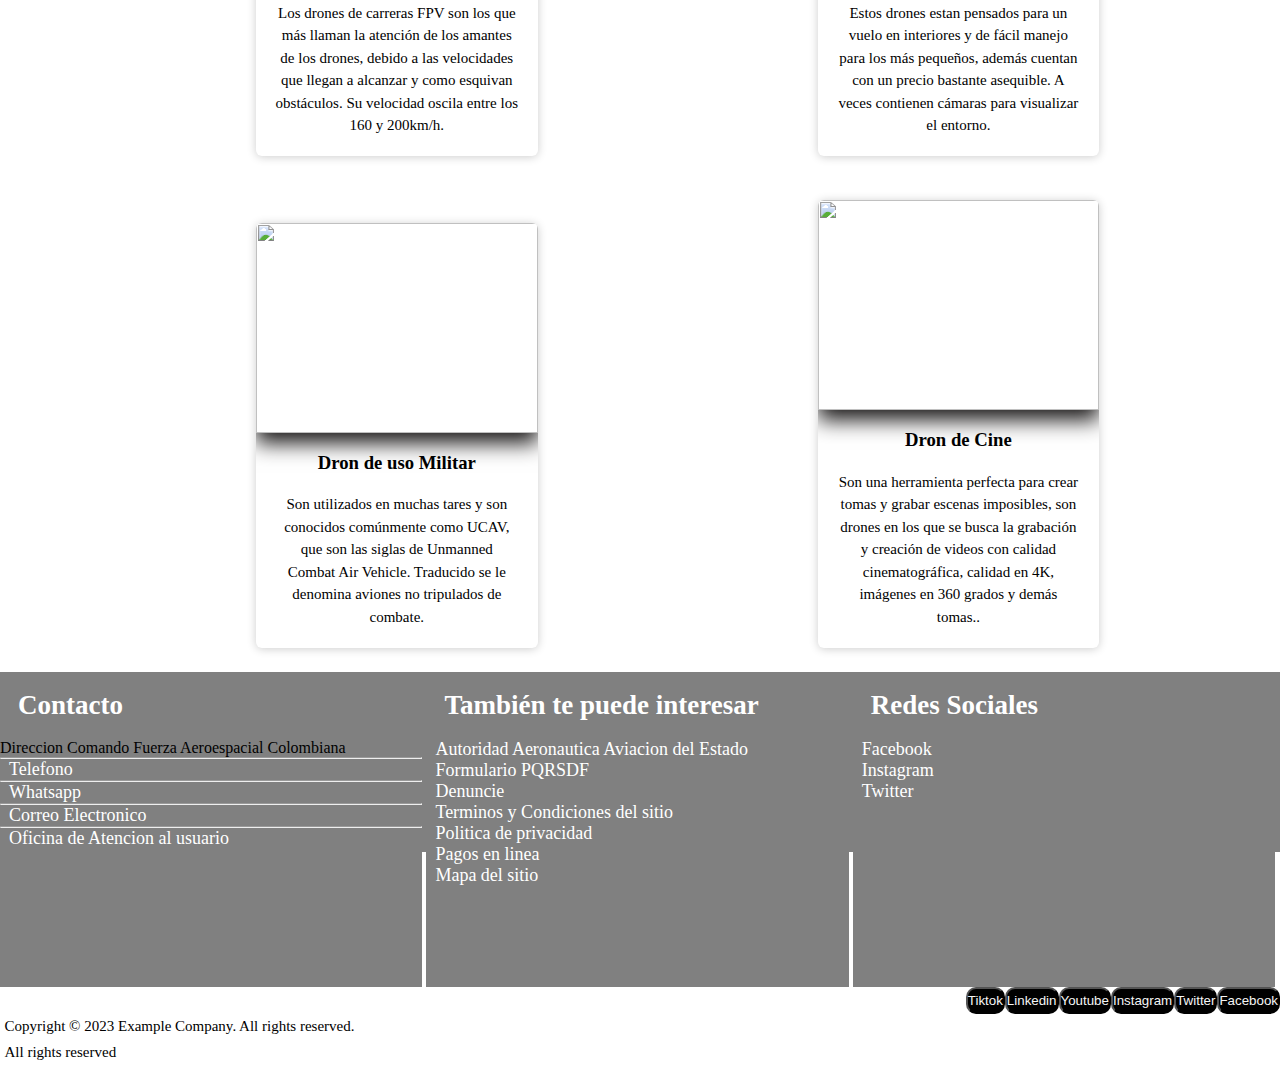
==== commit c1cf76f6: "solucion conflicto" ====
--- a/index.html
+++ b/index.html
@@ -17,87 +17,121 @@
                 <ul class="ul-header">
                     <li><a href="#section-principal">Inicio</a></li>
                     <li><a href="#drones-aside">drones</a></li>
-                    <li><a href="">subir img</a></li>
+                    <li><a href="./form.html">subir img</a></li>
                     <li><a href="#footer">contacto</a></li>
                 </ul>
             </nav>
     </header>
     <main>
-        <section class="primparte" id="section-principal">
-            <section class="section">
-                <center>
-                    <h1>¿Qué es la fotografía áerea?</h1>
-                    <p class="textomain">Es una técnica de captura de imágenes que se realiza desde una posición elevada
-                        en el aire, generalmente utilizando aeronaves como aviones, drones o globos aerostáticos. El
-                        objetivo principal de la fotografía aérea es obtener una perspectiva única y panorámica de
-                        paisajes, áreas geográficas o objetos desde un punto de vista que no es posible lograr desde
-                        tierra. Esta técnica se utiliza en diversas aplicaciones, como la cartografía, la planificación
-                        urbana, la agricultura, la topografía, la vigilancia, la fotografía artística y la documentación
-                        de eventos y lugares de interés. La fotografía aérea ha evolucionado con la tecnología digital y
-                        la popularización de los drones, lo que ha facilitado su acceso y uso en una amplia variedad de
-                        campos.</p>
-            </section>
+        <section class="section1" id="section-principal">
+            <h1 class="h">¿Qué es la fotografía aérea?</h1>
+            <p>Es una técnica de captura de imágenes que se realiza desde una posición elevada en el aire, generalmente
+                utilizando aeronaves como aviones, drones o globos aerostáticos. El objetivo principal de la fotografía
+                aérea es obtener una perspectiva única y panorámica de paisajes, áreas geográficas o objetos desde un
+                punto de
+                vista que no es posible lograr desde tierra. Esta técnica se utiliza en diversas aplicaciones, como la
+                cartografía, la planificación urbana, la agricultura, la topografía, la vigilancia, la fotografía
+                artística y la documentación de eventos y lugares de interés. <br>La fotografía aérea ha evolucionado
+                con la
+                tecnología digital y la popularización de los drones, lo que ha facilitado su acceso y uso en una amplia
+                variedad de campos.</p>
+        </section>
 
-            <center>
-                <section class="section">
-                    <h2>Ejemplo de este tipo de fotografía con drones</h2>
-                    <p class="textomain">Las fotos expuestas a continuación fueron tomadas con un drone DJI modelo
-                        Mavic.</p>
-                    <h3>Guatavita-Cundinamarca</h3>
-                    <img src="Guatavita.jpg" class="Guatavita" alt="Foto Guatavita">
-                    <p class="textomain">Fotografía tomada al pueblo de Guatavita en Cundinamarca y el embalse del
-                        Tominé, en esta se observa como se puede ampliar el angulo de visión de un lugar al realizar
-                        este tipo de fotografía.</p>
-                </section>
+        <section class="section2">
+            <h2 class="h">Ejemplo de este tipo de fotografía con drones</h2>
+            <p>Las fotos expuestas a continuación fueron tomadas con un drone DJI modelo Mavic.</p>
+            <h3 class="h">Guatavita-Cundinamarca</h3>
+            <img src="Guatavita.jpg" class="Guatavita" alt="Foto Guatavita">
+            <p>Fotografía tomada al pueblo de Guatavita en Cundinamarca y el embalse del Tominé, en esta se observa
+                como se puede ampliar el angulo de visión de un lugar al realizar este tipo de fotografía.</p>
+            <form>
+                <p>Comenta esta foto aqui:</p>
+                <textarea class="caja" rows="3" cols="50"></textarea><br><br>
+                <input type="submit" value="Enviar comentario">
+            </form>
+        </section>
+
+        <section class="section3">
+            <h3 class="h">Monserrate - Bogotá</h3>
+            <img src="Moncerrate.JPG" class="monserrate" alt="Moncerrate">
+            <p>Fotografía tomada a una distacia aproximada de 500 metros de Monserrate, esta foto se realizo desde el
+                cerro
+                de Guadalupe, desde allí
+                tenemos una perspectiva muy diferente de como esta distribuida la iglesia y sus alrededores.</p>
+            <form>
+                <p>Comenta esta foto aqui:</p>
+                <textarea class="caja" rows="3" cols="50"></textarea><br><br>
+                <input type="submit" value="Enviar comentario">
+            </form>
+        </section>
+
+        <section class="section4">
+            <h3 class="h">Salto del Tequendama - Cundinamarca</h3>
+            <img src="Tequendama.JPG" class="tequendama" alt="Tequendama">
+            <p>Una de las fotos más complicadas de tomar, dado el clima humedo de esta zona, la mayor parte del día se
+                presente
+                mucha neblina, lo que impide registrar este paisaje. </p>
+            <form>
+                <p>Comenta esta foto aqui:</p>
+                <textarea class="caja" rows="3" cols="50"></textarea><br><br>
+                <input type="submit" value="Enviar comentario">
+            </form>
+        </section>      
             </center>
 
-            <center>
-                <section class="section">
-                    <h3>Monserrate - Bogotá</h3>
-                    <img src="Moncerrate.JPG" class="monserrate" alt="Moncerrate">
-                    <p class="textomain">Fotografía tomada a una distacia aproximada de 500 metros de Monserrate, esta
-                        foto se realizo desde el cerro de Guadalupe, desde allí tenemos una perspectiva muy diferente de
-                        como esta distribuida la iglesia y sus alrededores.</p>
-                </section>
-            </center>
+        </section>
+        <section class="drones" id="drones-aside">
 
-            <center>
-                <section class="section">
-                    <h3>Salto del Tequendama - Cundinamarca</h3>
-                    <img src="Tequendama.JPG" class="tequendama" alt="Tequendama">
-                    <p class="textomain">Una de las fotos más complicadas de tomar, dado el clima humedo de esta zona,
-                        la mayor parte del día se presente mucha neblina, lo que impide registrar este paisaje. </p>
-            </center>
-        </section>
-
-        </section>
-        <section class="aside-der" id="drones-aside">
-            <p class="titulo"> Tipos de drones</p> <br>
-            <section class="cajas-drones">
-                <h3>Dron de carreras</h3>
-                <p>Los drones de carreras FPV son los que más llaman la atención de los amantes de los drones, debido a
-                    las velocidades que llegan a alcanzar y como esquivan obstáculos. Su velocidad oscila entre los 160
-                    y 200km/h.</p>
-                <center><img src="./droncarr.png" alt="droncarreras"></center>
-                <h3>Dron de uso civil</h3>
-                <p>Estos drones estan pensados para un vuelo en interiores y de fácil manejo para los más pequeños y que
-                    además, cuentan con un precio bastante asequible.</p>
-                <center><img src="./dronescivil.png" alt="dronescivil"></center>
-                <h3>Dron de uso militar</h3>
-                <p>Son utilizados en muchas tares y son conocidos comúnmente como UCAV, que son las siglas de Unmanned
-                    Combat Air Vehicle. Traducido se le denomina aviones no tripulados de combate.</p>
-                <center><img src="./dronmil.png" alt="dronmilitar"></center>
-                <h3>Drones en el cine</h3>
-                <p>Son una herramienta perfecta para crear tomas y grabar escenas imposibles, son drones en los que se
-                    busca la grabación y creación de videos con calidad cinematográfica, calidad en 4K, Time-lapse,
-                    imágenes en 360 grados y demás tomas.</p>
-                <center><img src="./dronescine.png" alt="dronesdecine"></center>
-                <h3>Drones de rescate</h3>
-                <p>Poseen una maniobrabilidad mayor, se desplazan con facilidad sobre terrenos irregulares, llegan a
-                    lugares de difícil acceso, capturan imágenes en alta definicion y reducen significativamente los
-                    tiempos de respuesta.</p>
-                <center><img src="./dronrescate.png" alt="dronderescate"></center>
-            </section>
+            <h2>Tipos de Drones</h2>
+            <div class="container"></div>
+                <div class="card">
+                    <figure>
+                        <img src="./droncarr.png" alt="">
+                    </figure>
+                    <article class="contenido">
+                        <h3>Dron de Carreras</h3>
+                        <p>Los drones de carreras FPV son los que más llaman la         atención de     los amantes de los drones, debido a
+                            las velocidades que llegan a alcanzar y como esquivan   obstáculos. Su velocidad oscila entre los 160
+                            y 200km/h.</p>
+                    </article>        
+                    </figure>
+                </div>
+                <div class="card">
+                    <figure>
+                        <img src="./dronescivil.png" alt="">
+                    </figure>
+                    <article class="contenido">
+                        <h3>Dron de uso Civil</h3>
+                        <p>Estos drones estan pensados para un vuelo en interiores y de fácil manejo para los más pequeños,
+                            además cuentan con un precio bastante asequible. A veces contienen cámaras para visualizar el entorno.</p>
+                    </article>        
+                    </figure>
+                </div>
+                <div class="card">
+                    <figure>
+                        <img src="./dronmil.png" alt="">
+                    </figure>
+                    <article class="contenido">
+                        <h3>Dron de uso Militar</h3>
+                        <p>Son utilizados en muchas tares y son conocidos comúnmente como   UCAV, que son las siglas de Unmanned
+                            Combat Air Vehicle. Traducido se le denomina aviones no     tripulados de combate.</p>
+                    </article>        
+                    </figure>
+                </div>
+                <div class="card">
+                    <figure>
+                        <img src="./dronescine.png" alt="">
+                    </figure>
+                    <article class="contenido">
+                        <h3>Dron de Cine</h3>
+                        <p>Son una herramienta perfecta para crear tomas y grabar escenas imposibles, son drones en los que se
+                            busca la grabación y creación de videos con calidad cinematográfica, calidad en 4K,
+                            imágenes en 360 grados y demás tomas..</p>
+                    </article>        
+                    </figure>
+                </div>
+            </div>
+            
         </section>
     </main>
 
@@ -137,7 +171,11 @@
                     <li><a href="https://www.twitter.com/example" class="a">Twitter</a></li>
                 </ul>
             </section>
-
+            <section class="navbottom">
+                <nav>
+                    <button>Facebook</button><button>Twitter</button><button>Instagram</button><button>Youtube</button><button>Linkedin</button><button>Tiktok</button>
+                </nav>
+            </section>
             <section>
                 <p>Copyright &copy; 2023 Example Company. All rights reserved.</p>
                 <p>All rights reserved</p>
--- a/style.css
+++ b/style.css
@@ -1,3 +1,9 @@
+
+*{
+    margin: 0;
+    padding: 0;
+    box-sizing: border-box;
+}
 body{
     font-family: 'Times New Roman', Times, serif;
     margin: 0;
@@ -22,20 +28,20 @@
     margin-top: 15px;
     height: 40px;
     width: 60px;
-    margin-left: 80px;
+    margin-left: 80px; 
 }
 .titulo-principal{
     position: relative;
     left: auto;
     margin-top: 15px;
     font-size: 40px;
-    margin-left: 12rem;
+    margin-left: 12rem; 
 }
 .ul-header{
     list-style: none;
     display: flex;
     justify-content: flex-end;
-    margin:0%
+    margin:0%;
     margin-top: 20px;
 }
 a{
@@ -75,14 +81,14 @@
 
 footer {
     height: 35vh;
-    background-color: grey;
+    background-color: black;
     background-size: cover;
     margin: auto;
     padding: auto;
 }
 
 .row1 {
-    background-color: grey;
+    background-color: black;
     color: white;
     display: inline-block;
     vertical-align: top;
@@ -91,7 +97,7 @@
 }
 
 .row2 {
-    background-color: grey;
+    background-color: black;
     color: white;
     display: inline-block;
     vertical-align: top;
@@ -100,7 +106,7 @@
 }
 
 .row3 {
-    background-color: grey;
+    background-color: black;
     color: white;
     display: inline-block;
     vertical-align: top;
@@ -129,14 +135,7 @@
     padding: 0.5vh;
 }
 
-.primparte {
-    background-color: #61af65;
-    width: 80vw;
-    height: 289vh;
-    font-family: 'Times New Roman', Times, serif;
-    display: inline-block;
-    font-size: 20px;
-}
+
 
 .textomain {
     text-align: justify;
@@ -144,35 +143,203 @@
 }
 
 img {
-    width: 80%;
-}
-
-.aside-der {
-    color: rgb(255, 255, 255);
-    height: 289vh;
-    width: 19vw;
-    background-color: #49874C;
-    display: inline-block;
-    position: absolute;
-}
-
-.aside-der .titulo {
-    width: 80%;
-    font-size: 80px;
-    text-align: center;
+    width: 95%;
+}
+
+.drones h2{
+    font-family: 'Times New Roman', Times, serif;
+    text-align: center;
+}
+.container{
+    width: 100%;
+    display: flex;
+    max-width: 1100px;
+}
+
+.card{
+    width: 22%;
     margin: 20px;
-    color: #1B331C;
-}
-
-.cajas-drones {
-    margin: 20px;
-    text-align: justify;
-    font-family: 'Trebuchet MS', 'Lucida Sans Unicode', 'Lucida Grande', 'Lucida Sans', Arial, sans-serif;
-}
-
-.cajas-drones img {
-    width: 200px;
-    align-items: center;
-    margin-top: 70px;
-    margin-bottom: 90px;
+    border-radius: 6px;
+    display: inline-block;
+    overflow: hidden;
+    background: #fff;
+    box-shadow: 0px 1px 10px rgba(0,0,0,0.2);
+    cursor: default;
+    transition: all 400ms ease;
+}
+.card:hover{
+    box-shadow: 5px 5px 20px rgba(0,0,0,0.4);
+    transform: translateY(-3%);
+}
+.card img{
+    width: 100%;
+    height: 210px;
+}
+.card .contenido{
+    padding: 15px;
+    text-align: center;
+}
+.card .contenido p{
+    line-height: 1.5;
+}
+.card .contenido h3{
+    font-family: 'Times New Roman', Times, serif;
+    margin-bottom: 15px;
+}
+
+footer {
+    height: 20vh;
+    background-color: grey;
+    background-size: cover;
+}
+.row1 {
+    background-color: grey;
+    color: white;
+    display: inline-block;
+    width: 33%;
+}
+.row2 {
+    background-color: grey;
+    color: white;
+    display: inline-block;
+    width: 33%;
+}
+.row3 {
+    background-color: grey;
+    color: white;
+    display: inline-block;
+    width: 33%;
+}
+h2 {
+    font-size: 3vh;
+    padding: 2vh;
+}
+.a {
+    font-size: 2vh;
+    color: white;
+    padding: 1vh;
+}
+li { 
+    list-style-type: none;
+}
+p {
+    font-size: 1.5vh;
+}
+@media (max-width:700px) {
+    header{
+        flex-direction: column;
+    }
+    nav{
+        padding: 10px 0px;
+    }
+}
+.navbottom {
+    background-color: CCC8AA;
+    height: 3vh;
+}
+button {
+    height: 3vh;
+    float: right;
+    margin: auto;
+    background-color: black;
+    color: whitesmoke;
+    border-radius: 10px;
+}
+
+img {
+    max-width: 100%;
+    height: auto;
+    box-shadow: 0px 10px 20px #191717;
+}
+
+
+.h {
+    text-shadow: 0px 5px 7px #7D7C7C;
+}
+
+
+body {
+    height: auto;
+    width: 100%;
+    overflow-x: hidden
+}
+
+.section1 {
+    font-size: 20px;
+    background-color: #F1EFEF;
+    padding: 1%;
+    text-align: center;
+    font-family: 'Times New Roman', Times, serif;
+
+
+
+}
+
+.section2 {
+    
+    background-color: #F1EFEF;
+    padding: 1%;
+    text-align: center;
+    font-family: 'Times New Roman', Times, serif;
+
+
+}
+
+.section3 {
+
+    background-color: #F1EFEF;
+    padding: 1%;
+    text-align: center;
+    font-family: 'Times New Roman', Times, serif;
+
+}
+
+.section4 {
+
+    background-color: #F1EFEF;
+    padding: 1%;
+    text-align: center;
+    font-family: 'Times New Roman', Times, serif;
+
+}
+
+.caja {
+    box-shadow: 0px 10px 20px #7D7C7C;
+}
+
+@media (max-width: 768px) {
+
+    .section1,
+    .section2,
+    .section3,
+    .section4 {
+        padding: 2%;
+    }
+}
+
+@media (min-width: 769px) {
+
+    .section1,
+    .section2,
+    .section3,
+    .section4 {
+        padding: 1%;
+    }
+}
+@media (max-width:1472px){
+    .card{
+        margin-left: 20vw;
+    }
+}
+@media (max-width:360px){
+    .card{
+        width: 70%;
+    }
+    .card img{
+        width: 100%;
+        height: 120px;
+    }
+}
+p{
+    font-size: 15px;
 }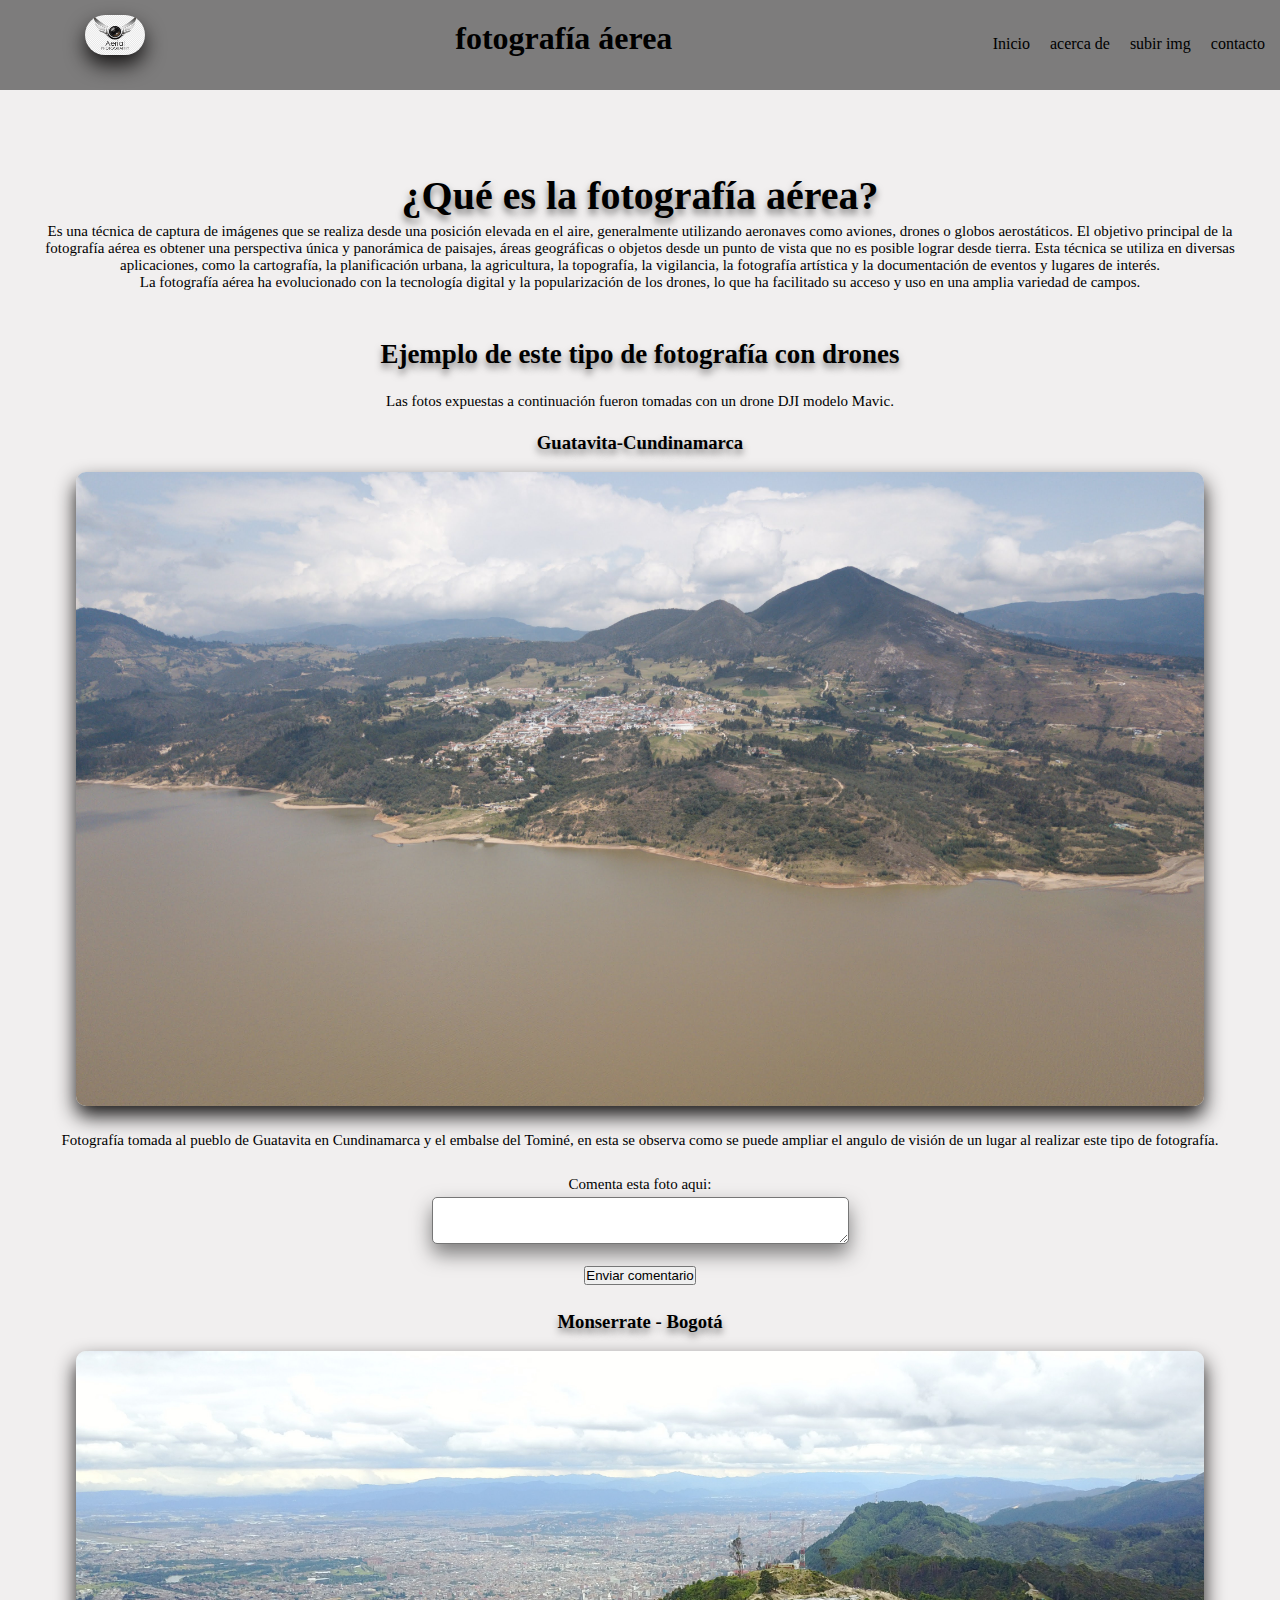
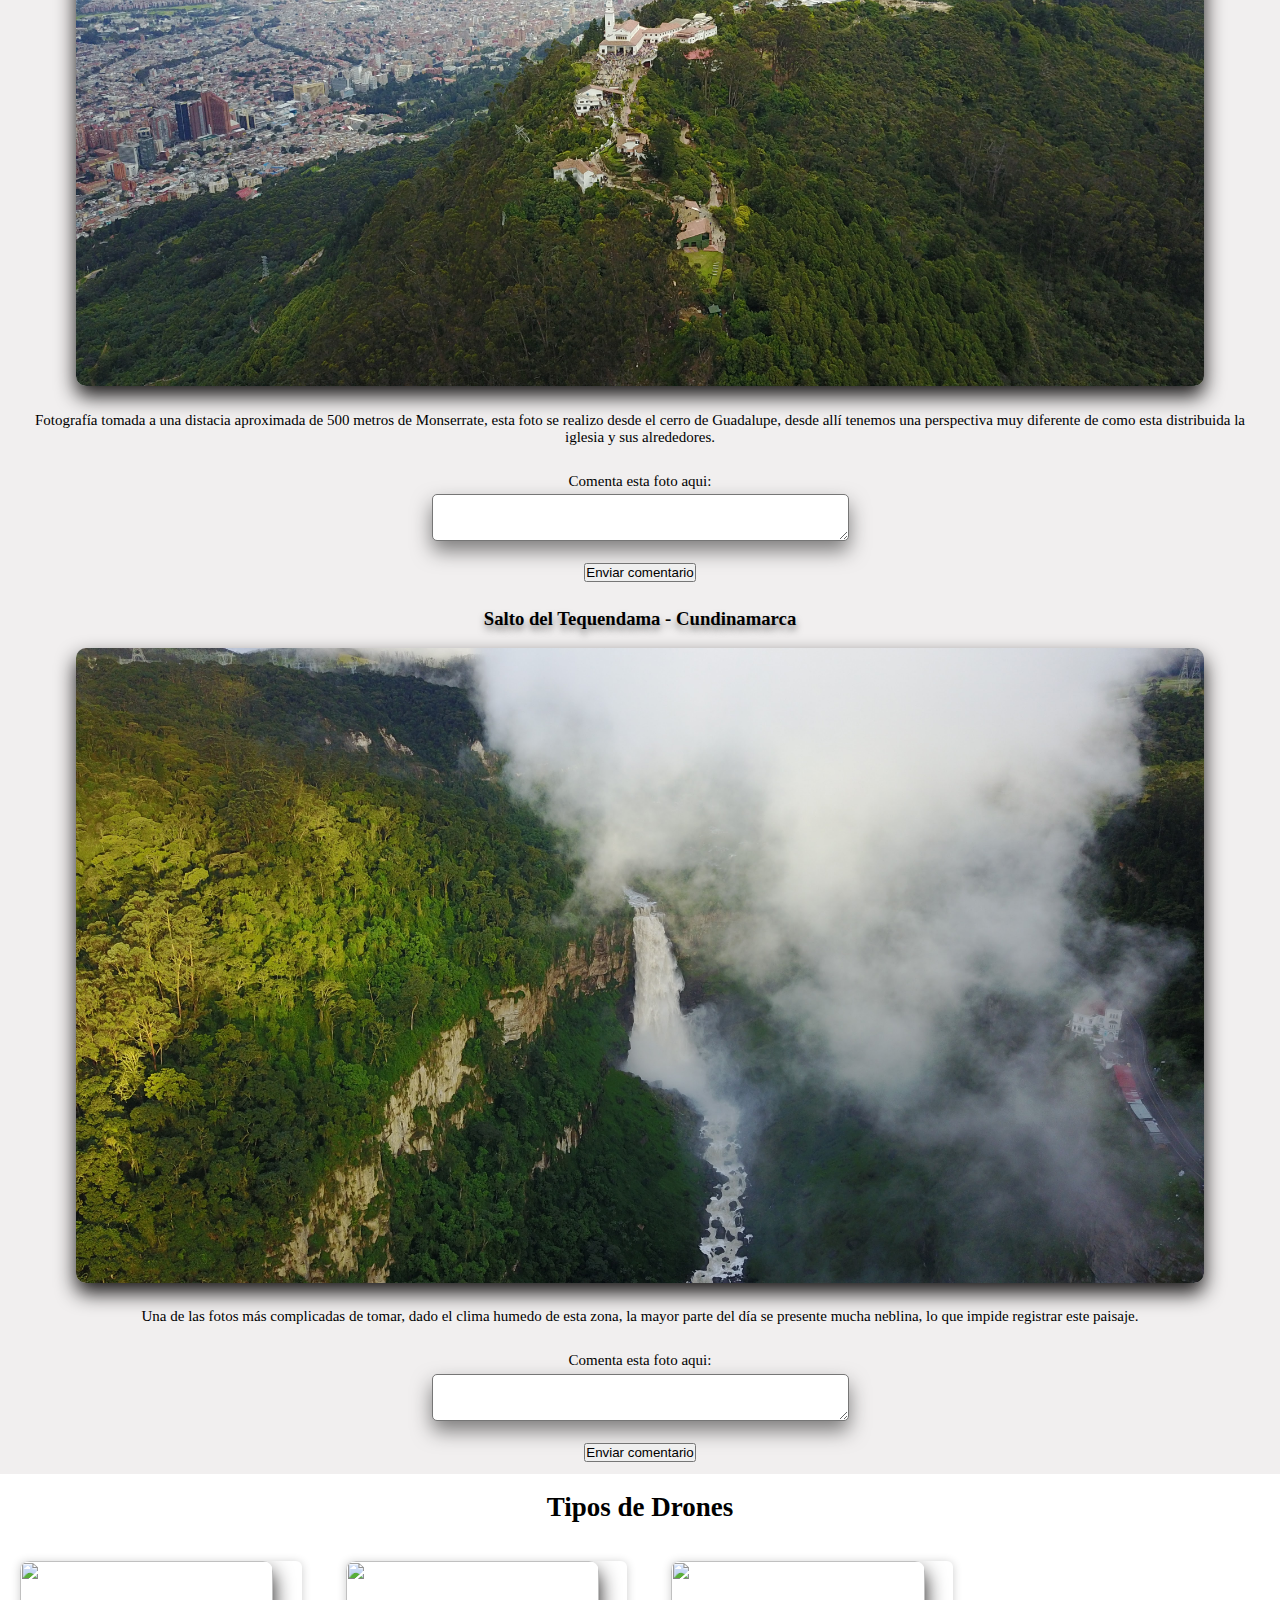
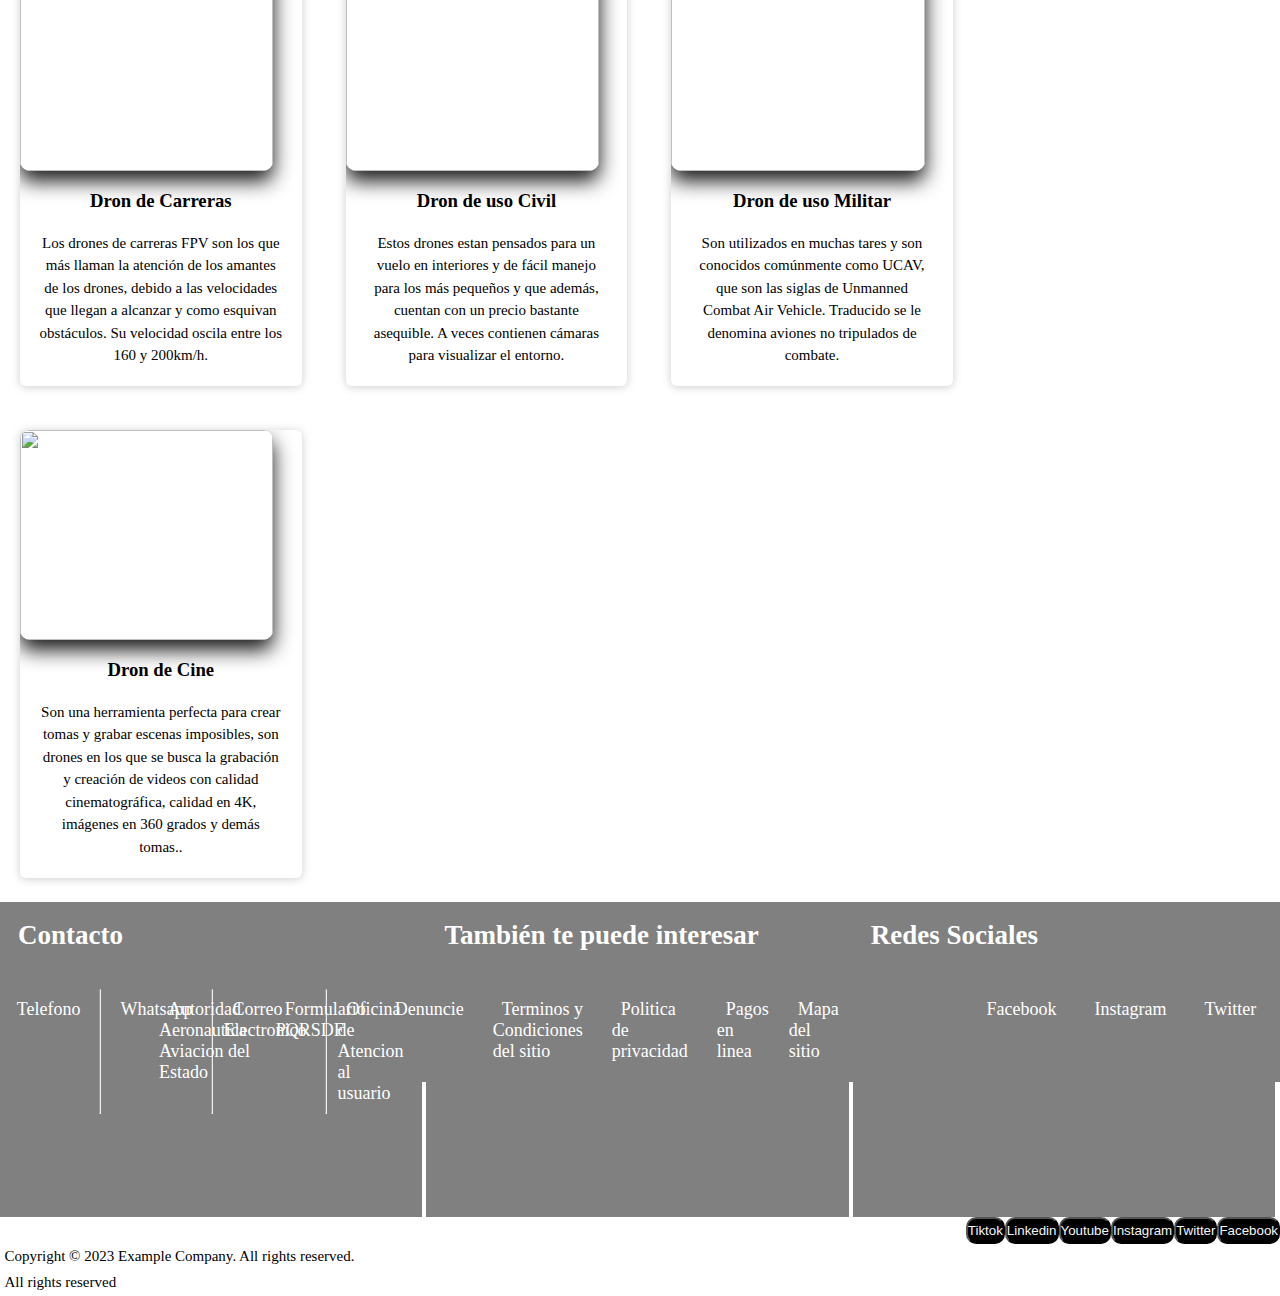
==== commit 974f1005: "ajustes finales section" ====
--- a/index.html
+++ b/index.html
@@ -14,17 +14,18 @@
         
         <img class="imagen-header" src="imagenes/logofotografiaaerea.png"><h1 class="titulo-principal">fotografía áerea</h1>
             <nav>
-                <ul class="ul-header">
-                    <li><a href="#section-principal">Inicio</a></li>
-                    <li><a href="#drones-aside">drones</a></li>
-                    <li><a href="./form.html">subir img</a></li>
-                    <li><a href="#footer">contacto</a></li>
+                <ul>
+                    <li><a href="">Inicio</a></li>
+                    <li><a href="">acerca de</a></li>
+                    <li><a href="">subir img</a></li>
+                    <li><a href="">contacto</a></li>
                 </ul>
             </nav>
     </header>
     <main>
-        <section class="section1" id="section-principal">
-            <h1 class="h">¿Qué es la fotografía aérea?</h1>
+        <section class="section1">
+            <br><br><br>
+            <h1 class="h">¿Qué es la fotografía aérea?</h1> 
             <p>Es una técnica de captura de imágenes que se realiza desde una posición elevada en el aire, generalmente
                 utilizando aeronaves como aviones, drones o globos aerostáticos. El objetivo principal de la fotografía
                 aérea es obtener una perspectiva única y panorámica de paisajes, áreas geográficas o objetos desde un
@@ -39,11 +40,11 @@
 
         <section class="section2">
             <h2 class="h">Ejemplo de este tipo de fotografía con drones</h2>
-            <p>Las fotos expuestas a continuación fueron tomadas con un drone DJI modelo Mavic.</p>
-            <h3 class="h">Guatavita-Cundinamarca</h3>
+            <p>Las fotos expuestas a continuación fueron tomadas con un drone DJI modelo Mavic.</p><br>
+            <h3 class="h">Guatavita-Cundinamarca</h3><br>
             <img src="Guatavita.jpg" class="Guatavita" alt="Foto Guatavita">
-            <p>Fotografía tomada al pueblo de Guatavita en Cundinamarca y el embalse del Tominé, en esta se observa
-                como se puede ampliar el angulo de visión de un lugar al realizar este tipo de fotografía.</p>
+            <p><br>Fotografía tomada al pueblo de Guatavita en Cundinamarca y el embalse del Tominé, en esta se observa
+                como se puede ampliar el angulo de visión de un lugar al realizar este tipo de fotografía.</p><br>
             <form>
                 <p>Comenta esta foto aqui:</p>
                 <textarea class="caja" rows="3" cols="50"></textarea><br><br>
@@ -52,12 +53,12 @@
         </section>
 
         <section class="section3">
-            <h3 class="h">Monserrate - Bogotá</h3>
+            <h3 class="h">Monserrate - Bogotá</h3><br>
             <img src="Moncerrate.JPG" class="monserrate" alt="Moncerrate">
-            <p>Fotografía tomada a una distacia aproximada de 500 metros de Monserrate, esta foto se realizo desde el
+            <p><br>Fotografía tomada a una distacia aproximada de 500 metros de Monserrate, esta foto se realizo desde el
                 cerro
                 de Guadalupe, desde allí
-                tenemos una perspectiva muy diferente de como esta distribuida la iglesia y sus alrededores.</p>
+                tenemos una perspectiva muy diferente de como esta distribuida la iglesia y sus alrededores.</p><br>
             <form>
                 <p>Comenta esta foto aqui:</p>
                 <textarea class="caja" rows="3" cols="50"></textarea><br><br>
@@ -66,11 +67,11 @@
         </section>
 
         <section class="section4">
-            <h3 class="h">Salto del Tequendama - Cundinamarca</h3>
+            <h3 class="h">Salto del Tequendama - Cundinamarca</h3><br>
             <img src="Tequendama.JPG" class="tequendama" alt="Tequendama">
-            <p>Una de las fotos más complicadas de tomar, dado el clima humedo de esta zona, la mayor parte del día se
+            <p><br>Una de las fotos más complicadas de tomar, dado el clima humedo de esta zona, la mayor parte del día se
                 presente
-                mucha neblina, lo que impide registrar este paisaje. </p>
+                mucha neblina, lo que impide registrar este paisaje. </p><br>
             <form>
                 <p>Comenta esta foto aqui:</p>
                 <textarea class="caja" rows="3" cols="50"></textarea><br><br>
@@ -80,13 +81,13 @@
             </center>
 
         </section>
-        <section class="drones" id="drones-aside">
+        <section class="drones">
 
             <h2>Tipos de Drones</h2>
             <div class="container"></div>
                 <div class="card">
                     <figure>
-                        <img src="./droncarr.png" alt="">
+                        <img src="./Trabajo grupal/Taller-frontgit/droncarr.png" alt="">
                     </figure>
                     <article class="contenido">
                         <h3>Dron de Carreras</h3>
@@ -98,18 +99,18 @@
                 </div>
                 <div class="card">
                     <figure>
-                        <img src="./dronescivil.png" alt="">
+                        <img src="./Trabajo grupal/Taller-frontgit/dronescivil.png" alt="">
                     </figure>
                     <article class="contenido">
                         <h3>Dron de uso Civil</h3>
-                        <p>Estos drones estan pensados para un vuelo en interiores y de fácil manejo para los más pequeños,
-                            además cuentan con un precio bastante asequible. A veces contienen cámaras para visualizar el entorno.</p>
+                        <p>Estos drones estan pensados para un vuelo en interiores y de fácil manejo para los más pequeños y que
+                            además, cuentan con un precio bastante asequible. A veces contienen cámaras para visualizar el entorno.</p>
                     </article>        
                     </figure>
                 </div>
                 <div class="card">
                     <figure>
-                        <img src="./dronmil.png" alt="">
+                        <img src="./Trabajo grupal/Taller-frontgit/dronmil.png" alt="">
                     </figure>
                     <article class="contenido">
                         <h3>Dron de uso Militar</h3>
@@ -120,7 +121,7 @@
                 </div>
                 <div class="card">
                     <figure>
-                        <img src="./dronescine.png" alt="">
+                        <img src="./Trabajo grupal/Taller-frontgit/dronescine.png" alt="">
                     </figure>
                     <article class="contenido">
                         <h3>Dron de Cine</h3>
@@ -137,7 +138,7 @@
 
     <footer>
         <nav>
-            <section class="row1" id="footer">
+            <section class="row1">
                 <h2>Contacto</h2>
                 <ul>
                     <li><a>Direccion Comando Fuerza Aeroespacial Colombiana</a></li>
@@ -184,6 +185,5 @@
 
     </footer>
 </body>
-<script src="Taller-frontgit/script.js"></script>
 
 </html>--- a/style.css
+++ b/style.css
@@ -5,39 +5,33 @@
     box-sizing: border-box;
 }
 body{
-    font-family: 'Times New Roman', Times, serif;
+    font-family: 'Concert One', cursive;
     margin: 0;
 }
-html{
-    scroll-behavior: smooth;
-}
 header{
-    position: fixed;
     display: flex;
     background-color: #7D7C7C;
     justify-content: space-between;
     padding: 5px;
-    height: 12vh;
-    width: 100%;
-    z-index: 100;
+    height: 10vh;
 }
 .imagen-header{
     border-radius: 120px;
     background-color: black;
     justify-content: start;
-    margin-top: 15px;
+    margin-top: 10px;
     height: 40px;
     width: 60px;
-    margin-left: 80px; 
+    margin-left: 80px;
 }
 .titulo-principal{
+    margin: 0;
     position: relative;
     left: auto;
     margin-top: 15px;
-    font-size: 40px;
-    margin-left: 12rem; 
-}
-.ul-header{
+
+}
+nav ul{
     list-style: none;
     display: flex;
     justify-content: flex-end;
@@ -48,7 +42,7 @@
     text-decoration: none;
     color: black;
 }
-.ul-header li{
+nav ul li{
     margin: 10px;
     border-radius: 40px;
     cursor: pointer;
@@ -57,28 +51,6 @@
     color: aliceblue;
 }
 
-@media (max-width: 425px) {
-    .imagen-header{
-        width: 10vh;
-        margin-top: 10vh;
-        margin-left: 0px;
-    }
-    .titulo-principal{
-        margin-left: 15vw;
-        text-align: center;
-        margin-top: 10vh;
-    }
-    header{
-        flex-direction: row;
-        align-items: flex-start;
-        height: 35vh;
-    }
-    .ul-header{
-        flex-direction: column;
-    }
-}
-/* comienzo del footer  */
-
 footer {
     height: 35vh;
     background-color: black;
@@ -147,7 +119,6 @@
 }
 
 .drones h2{
-    font-family: 'Times New Roman', Times, serif;
     text-align: center;
 }
 .container{
@@ -183,7 +154,6 @@
     line-height: 1.5;
 }
 .card .contenido h3{
-    font-family: 'Times New Roman', Times, serif;
     margin-bottom: 15px;
 }
 
@@ -247,9 +217,11 @@
 }
 
 img {
-    max-width: 100%;
+    max-width: 90%;
     height: auto;
     box-shadow: 0px 10px 20px #191717;
+    border-radius: 10px;
+    
 }
 
 
@@ -305,6 +277,7 @@
 
 .caja {
     box-shadow: 0px 10px 20px #7D7C7C;
+    border-radius: 5px;
 }
 
 @media (max-width: 768px) {
@@ -326,20 +299,11 @@
         padding: 1%;
     }
 }
-@media (max-width:1472px){
-    .card{
-        margin-left: 20vw;
-    }
-}
-@media (max-width:360px){
-    .card{
-        width: 70%;
-    }
-    .card img{
-        width: 100%;
-        height: 120px;
-    }
-}
+
 p{
     font-size: 15px;
-}+}
+
+
+
+  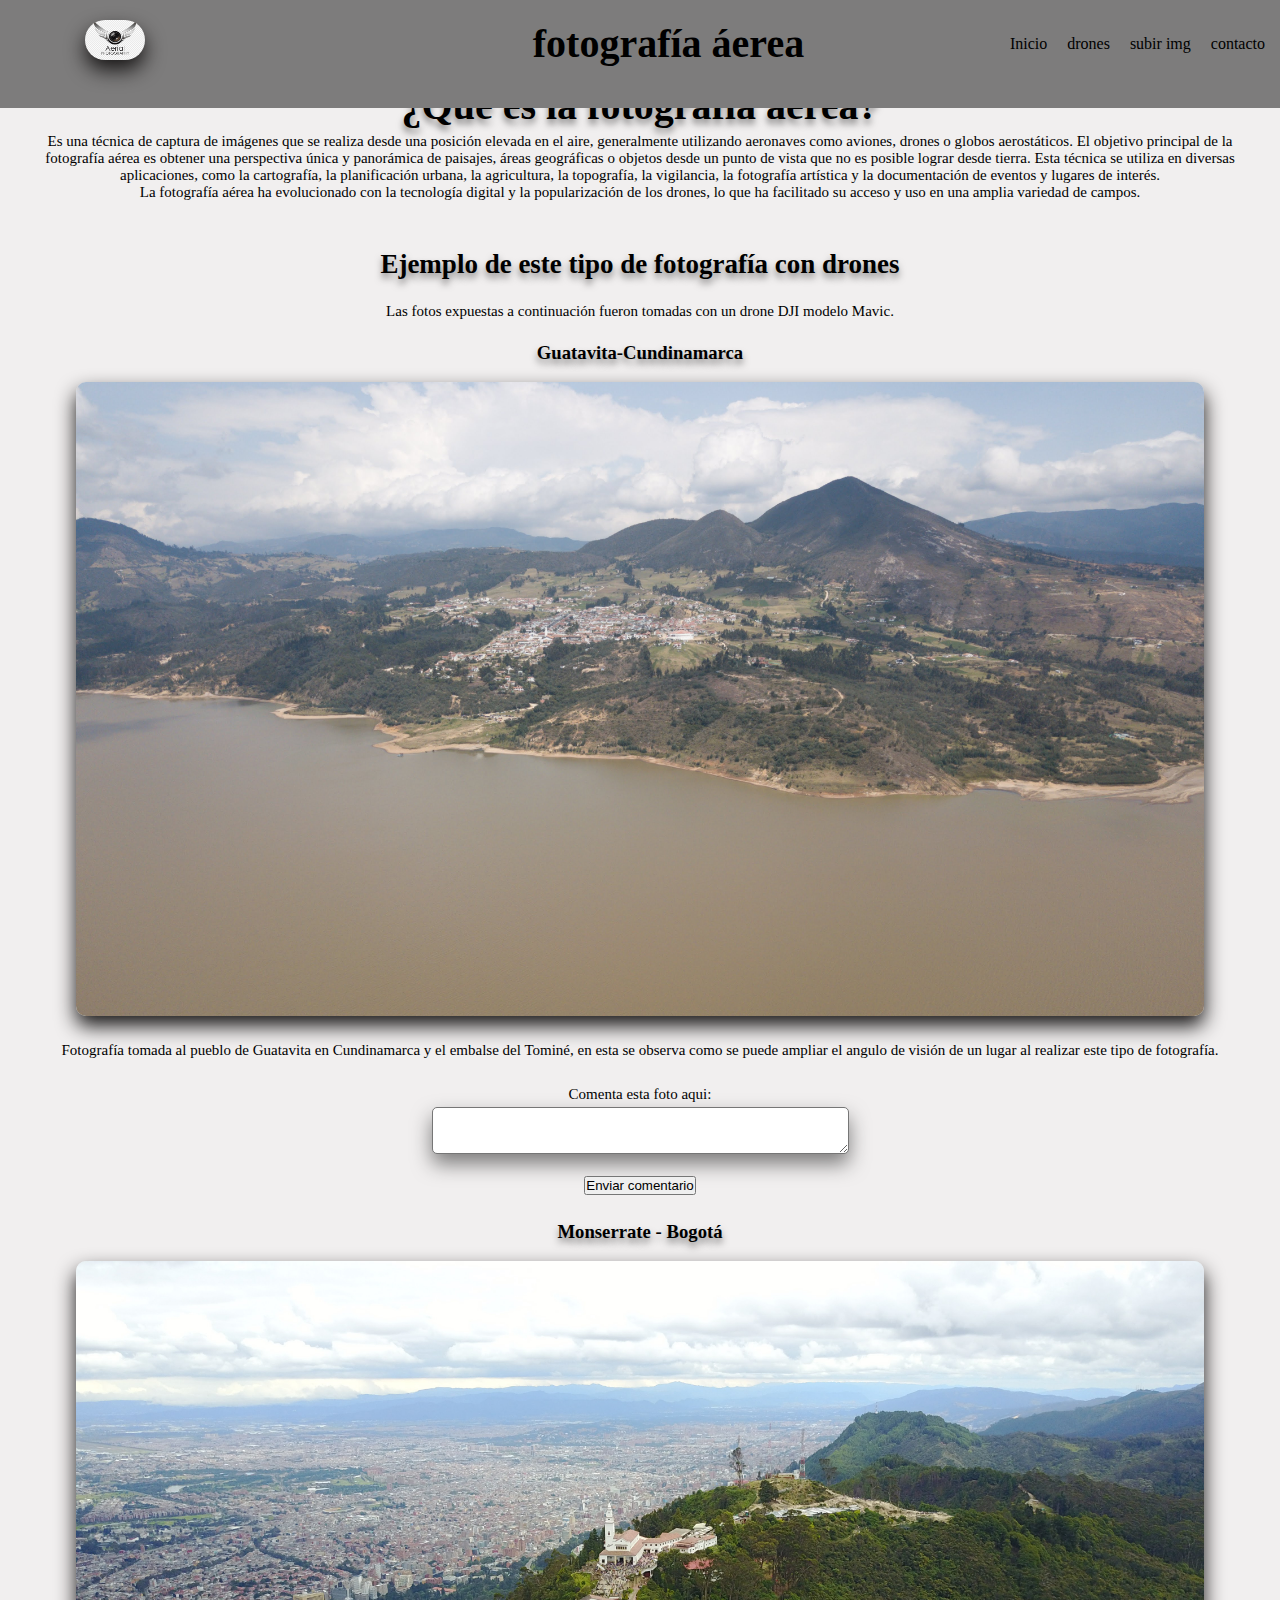
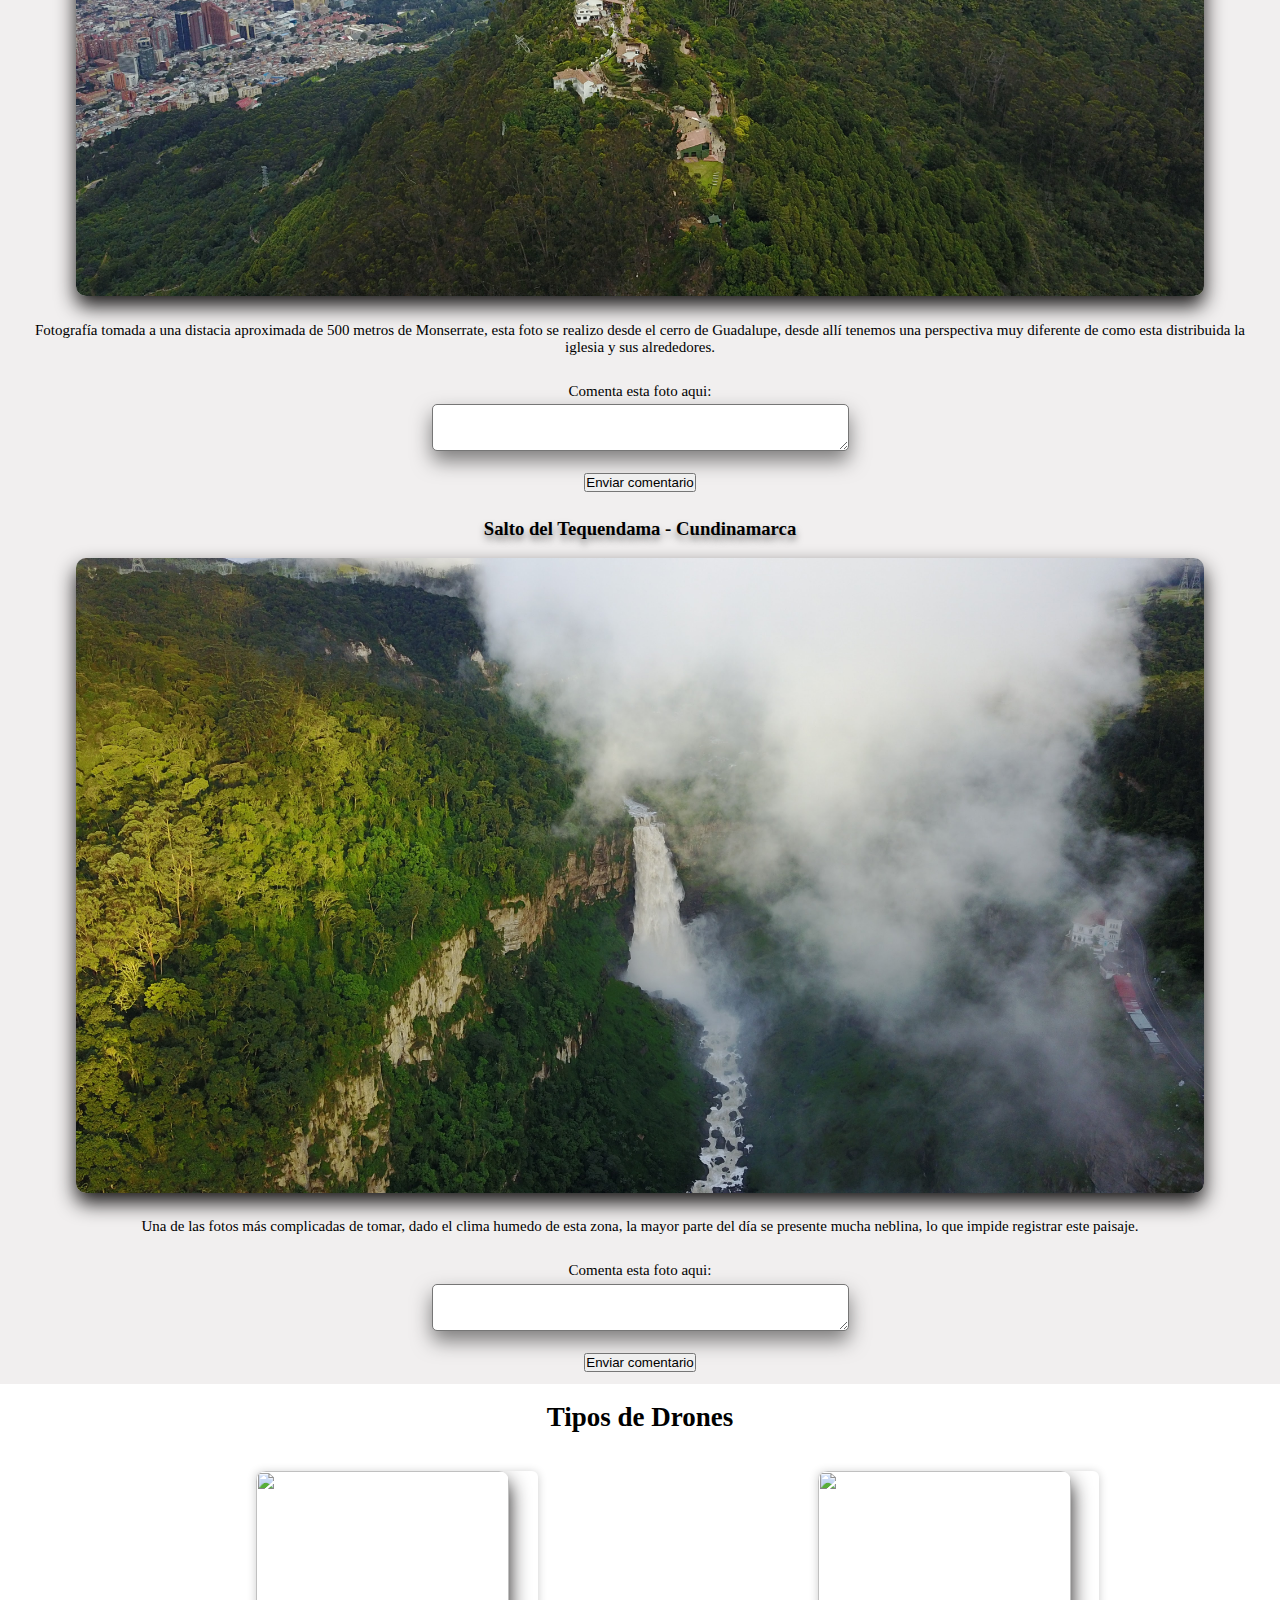
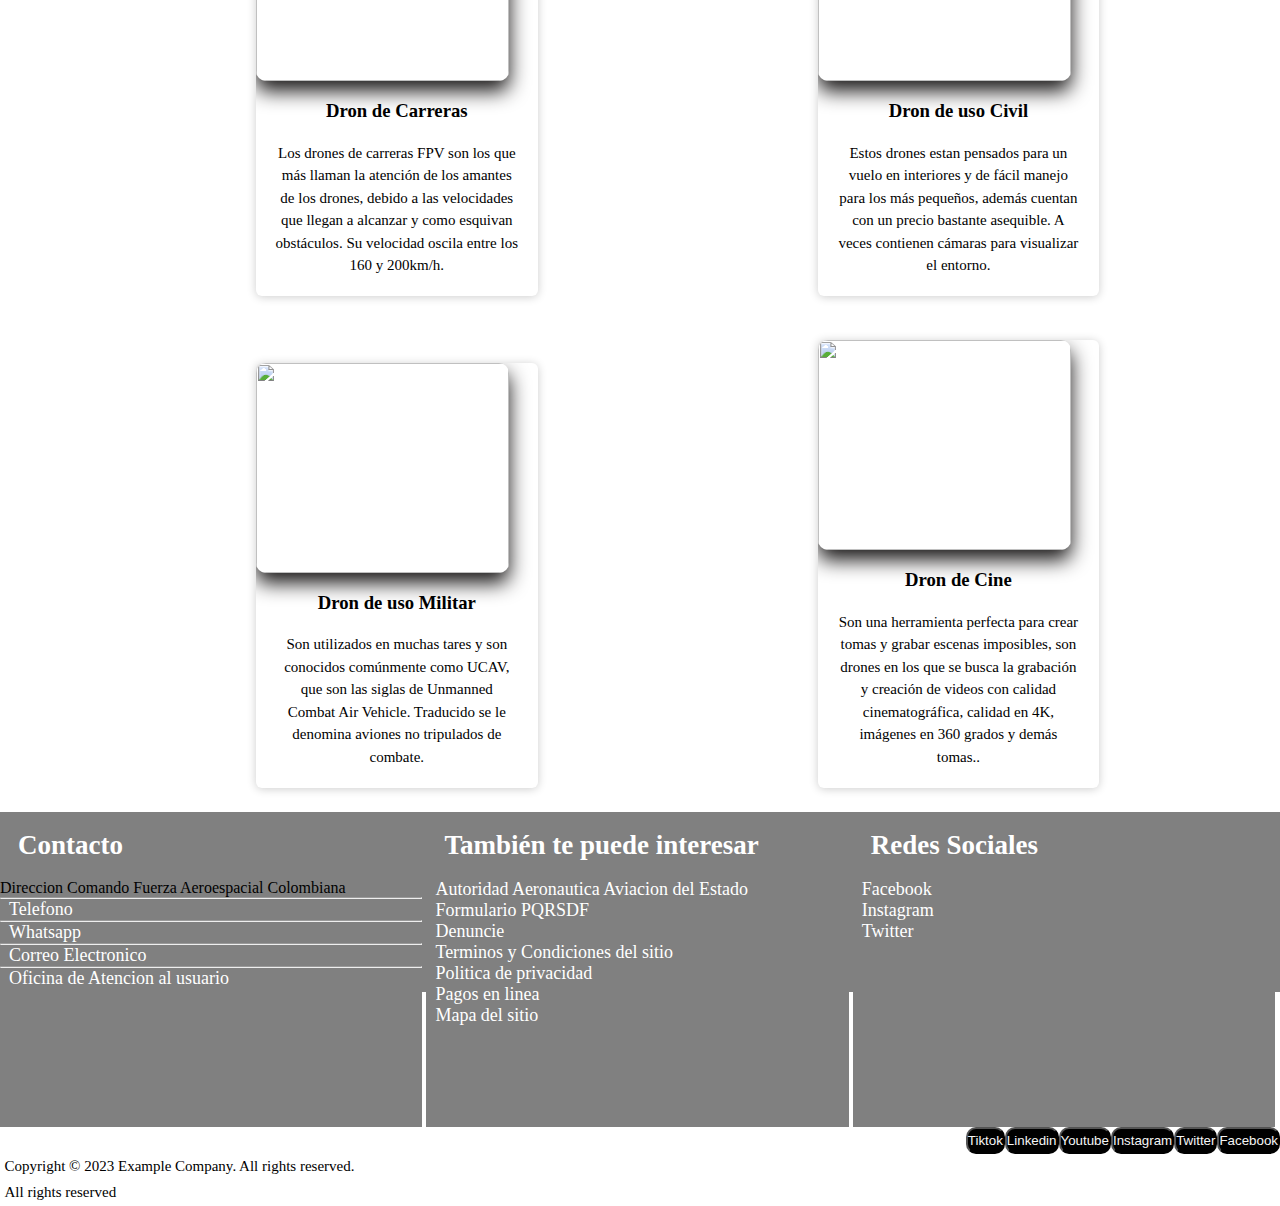
==== commit a2d33f70: "arreglo conflicto" ====
--- a/index.html
+++ b/index.html
@@ -14,11 +14,11 @@
         
         <img class="imagen-header" src="imagenes/logofotografiaaerea.png"><h1 class="titulo-principal">fotografía áerea</h1>
             <nav>
-                <ul>
-                    <li><a href="">Inicio</a></li>
-                    <li><a href="">acerca de</a></li>
-                    <li><a href="">subir img</a></li>
-                    <li><a href="">contacto</a></li>
+                <ul class="ul-header">
+                    <li><a href="#section-principal">Inicio</a></li>
+                    <li><a href="#drones-aside">drones</a></li>
+                    <li><a href="./form.html">subir img</a></li>
+                    <li><a href="#footer">contacto</a></li>
                 </ul>
             </nav>
     </header>
@@ -81,13 +81,13 @@
             </center>
 
         </section>
-        <section class="drones">
+        <section class="drones" id="drones-aside">
 
             <h2>Tipos de Drones</h2>
             <div class="container"></div>
                 <div class="card">
                     <figure>
-                        <img src="./Trabajo grupal/Taller-frontgit/droncarr.png" alt="">
+                        <img src="./droncarr.png" alt="">
                     </figure>
                     <article class="contenido">
                         <h3>Dron de Carreras</h3>
@@ -99,18 +99,18 @@
                 </div>
                 <div class="card">
                     <figure>
-                        <img src="./Trabajo grupal/Taller-frontgit/dronescivil.png" alt="">
+                        <img src="./dronescivil.png" alt="">
                     </figure>
                     <article class="contenido">
                         <h3>Dron de uso Civil</h3>
-                        <p>Estos drones estan pensados para un vuelo en interiores y de fácil manejo para los más pequeños y que
-                            además, cuentan con un precio bastante asequible. A veces contienen cámaras para visualizar el entorno.</p>
+                        <p>Estos drones estan pensados para un vuelo en interiores y de fácil manejo para los más pequeños,
+                            además cuentan con un precio bastante asequible. A veces contienen cámaras para visualizar el entorno.</p>
                     </article>        
                     </figure>
                 </div>
                 <div class="card">
                     <figure>
-                        <img src="./Trabajo grupal/Taller-frontgit/dronmil.png" alt="">
+                        <img src="./dronmil.png" alt="">
                     </figure>
                     <article class="contenido">
                         <h3>Dron de uso Militar</h3>
@@ -121,7 +121,7 @@
                 </div>
                 <div class="card">
                     <figure>
-                        <img src="./Trabajo grupal/Taller-frontgit/dronescine.png" alt="">
+                        <img src="./dronescine.png" alt="">
                     </figure>
                     <article class="contenido">
                         <h3>Dron de Cine</h3>
@@ -138,7 +138,7 @@
 
     <footer>
         <nav>
-            <section class="row1">
+            <section class="row1" id="footer">
                 <h2>Contacto</h2>
                 <ul>
                     <li><a>Direccion Comando Fuerza Aeroespacial Colombiana</a></li>
@@ -185,5 +185,6 @@
 
     </footer>
 </body>
+<script src="Taller-frontgit/script.js"></script>
 
 </html>--- a/style.css
+++ b/style.css
@@ -5,33 +5,39 @@
     box-sizing: border-box;
 }
 body{
-    font-family: 'Concert One', cursive;
+    font-family: 'Times New Roman', Times, serif;
     margin: 0;
 }
+html{
+    scroll-behavior: smooth;
+}
 header{
+    position: fixed;
     display: flex;
     background-color: #7D7C7C;
     justify-content: space-between;
     padding: 5px;
-    height: 10vh;
+    height: 12vh;
+    width: 100%;
+    z-index: 100;
 }
 .imagen-header{
     border-radius: 120px;
     background-color: black;
     justify-content: start;
-    margin-top: 10px;
+    margin-top: 15px;
     height: 40px;
     width: 60px;
-    margin-left: 80px;
+    margin-left: 80px; 
 }
 .titulo-principal{
-    margin: 0;
     position: relative;
     left: auto;
     margin-top: 15px;
-
-}
-nav ul{
+    font-size: 40px;
+    margin-left: 12rem; 
+}
+.ul-header{
     list-style: none;
     display: flex;
     justify-content: flex-end;
@@ -42,7 +48,7 @@
     text-decoration: none;
     color: black;
 }
-nav ul li{
+.ul-header li{
     margin: 10px;
     border-radius: 40px;
     cursor: pointer;
@@ -51,6 +57,28 @@
     color: aliceblue;
 }
 
+@media (max-width: 425px) {
+    .imagen-header{
+        width: 10vh;
+        margin-top: 10vh;
+        margin-left: 0px;
+    }
+    .titulo-principal{
+        margin-left: 15vw;
+        text-align: center;
+        margin-top: 10vh;
+    }
+    header{
+        flex-direction: row;
+        align-items: flex-start;
+        height: 35vh;
+    }
+    .ul-header{
+        flex-direction: column;
+    }
+}
+/* comienzo del footer  */
+
 footer {
     height: 35vh;
     background-color: black;
@@ -119,6 +147,7 @@
 }
 
 .drones h2{
+    font-family: 'Times New Roman', Times, serif;
     text-align: center;
 }
 .container{
@@ -154,6 +183,7 @@
     line-height: 1.5;
 }
 .card .contenido h3{
+    font-family: 'Times New Roman', Times, serif;
     margin-bottom: 15px;
 }
 
@@ -299,7 +329,20 @@
         padding: 1%;
     }
 }
-
+@media (max-width:1472px){
+    .card{
+        margin-left: 20vw;
+    }
+}
+@media (max-width:360px){
+    .card{
+        width: 70%;
+    }
+    .card img{
+        width: 100%;
+        height: 120px;
+    }
+}
 p{
     font-size: 15px;
 }
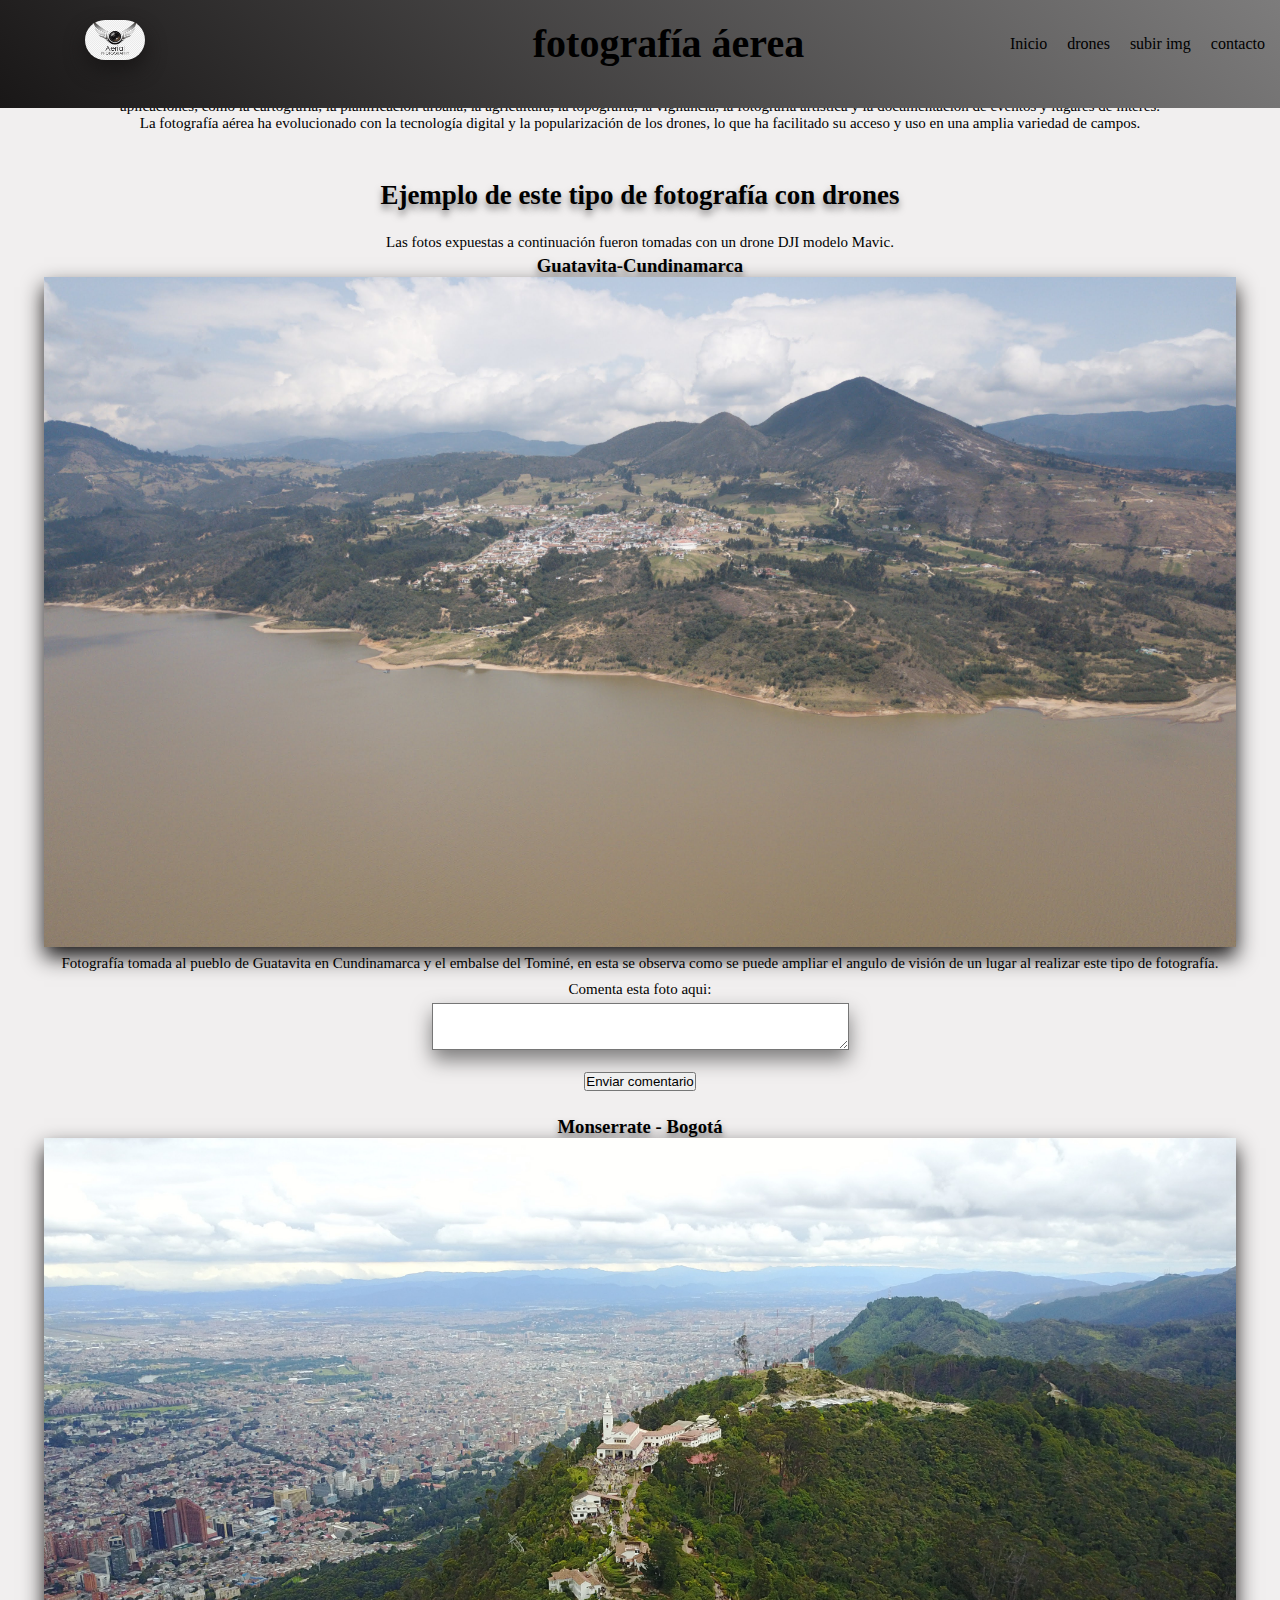
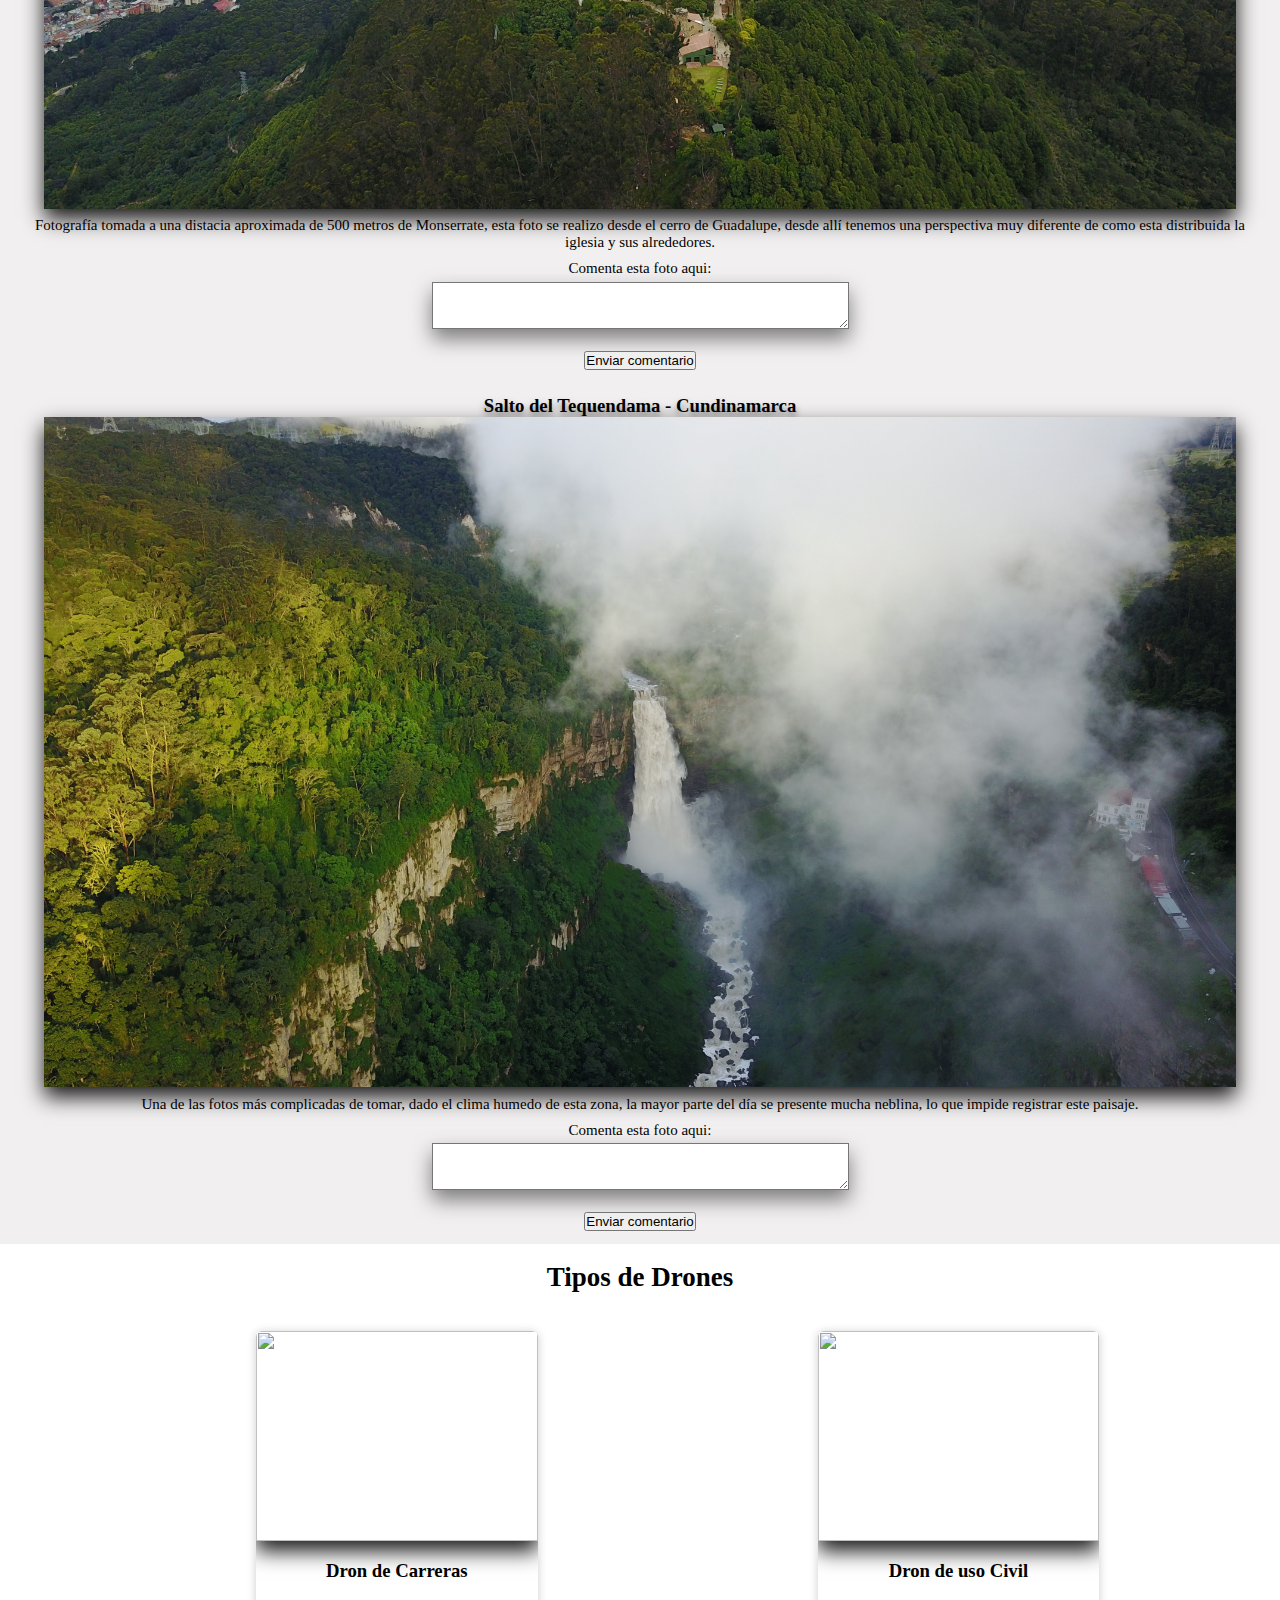
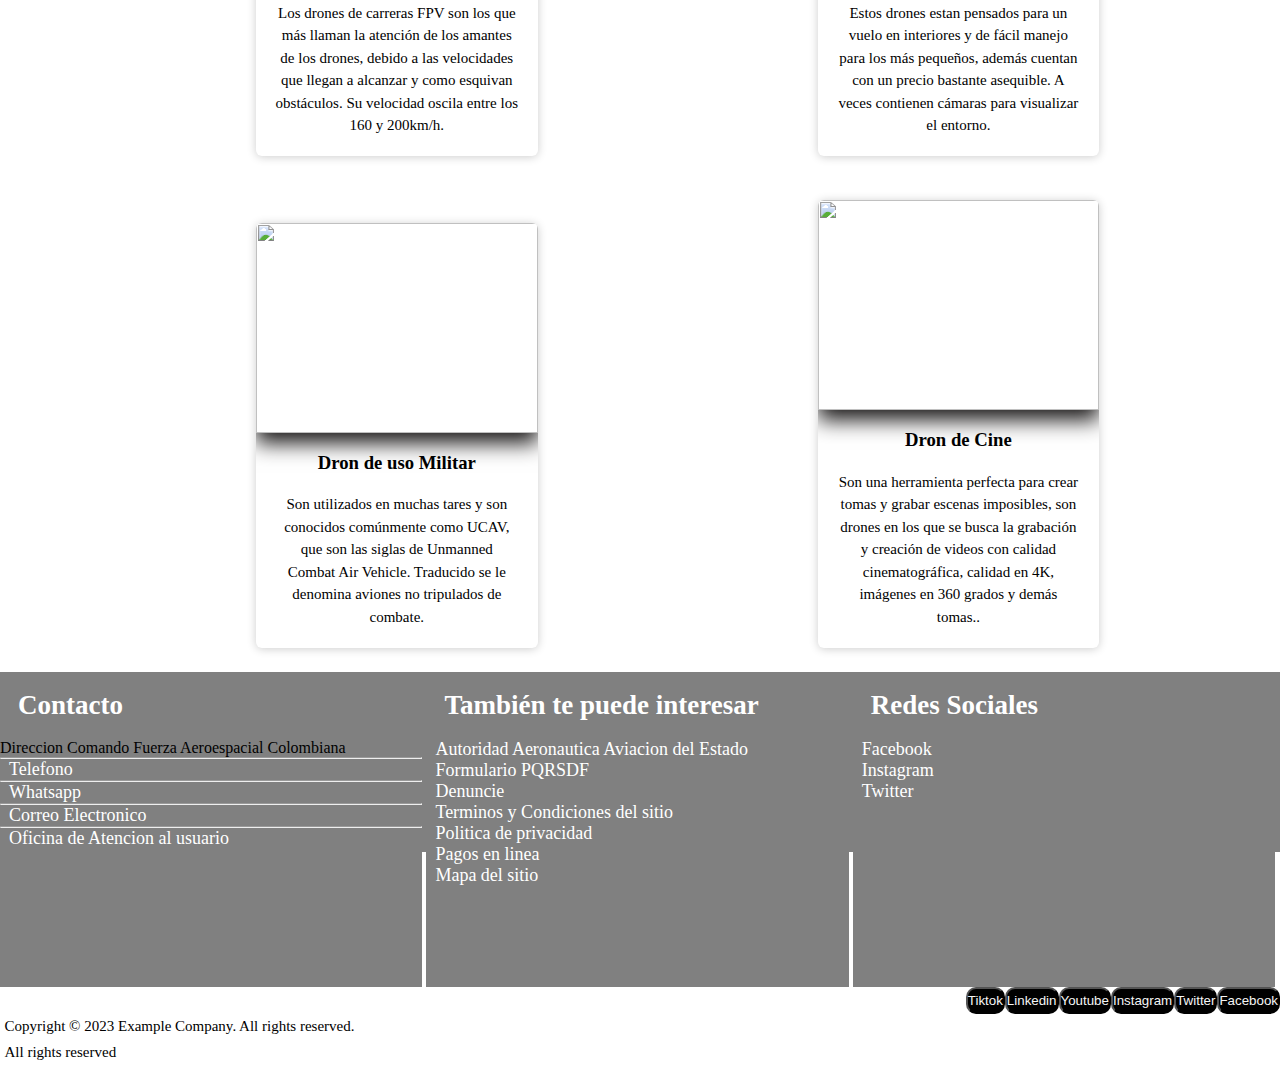
==== commit a0d487bf: "cambio color del header" ====
--- a/index.html
+++ b/index.html
@@ -23,9 +23,8 @@
             </nav>
     </header>
     <main>
-        <section class="section1">
-            <br><br><br>
-            <h1 class="h">¿Qué es la fotografía aérea?</h1> 
+        <section class="section1" id="section-principal">
+            <h1 class="h">¿Qué es la fotografía aérea?</h1>
             <p>Es una técnica de captura de imágenes que se realiza desde una posición elevada en el aire, generalmente
                 utilizando aeronaves como aviones, drones o globos aerostáticos. El objetivo principal de la fotografía
                 aérea es obtener una perspectiva única y panorámica de paisajes, áreas geográficas o objetos desde un
@@ -40,11 +39,11 @@
 
         <section class="section2">
             <h2 class="h">Ejemplo de este tipo de fotografía con drones</h2>
-            <p>Las fotos expuestas a continuación fueron tomadas con un drone DJI modelo Mavic.</p><br>
-            <h3 class="h">Guatavita-Cundinamarca</h3><br>
+            <p>Las fotos expuestas a continuación fueron tomadas con un drone DJI modelo Mavic.</p>
+            <h3 class="h">Guatavita-Cundinamarca</h3>
             <img src="Guatavita.jpg" class="Guatavita" alt="Foto Guatavita">
-            <p><br>Fotografía tomada al pueblo de Guatavita en Cundinamarca y el embalse del Tominé, en esta se observa
-                como se puede ampliar el angulo de visión de un lugar al realizar este tipo de fotografía.</p><br>
+            <p>Fotografía tomada al pueblo de Guatavita en Cundinamarca y el embalse del Tominé, en esta se observa
+                como se puede ampliar el angulo de visión de un lugar al realizar este tipo de fotografía.</p>
             <form>
                 <p>Comenta esta foto aqui:</p>
                 <textarea class="caja" rows="3" cols="50"></textarea><br><br>
@@ -53,12 +52,12 @@
         </section>
 
         <section class="section3">
-            <h3 class="h">Monserrate - Bogotá</h3><br>
+            <h3 class="h">Monserrate - Bogotá</h3>
             <img src="Moncerrate.JPG" class="monserrate" alt="Moncerrate">
-            <p><br>Fotografía tomada a una distacia aproximada de 500 metros de Monserrate, esta foto se realizo desde el
+            <p>Fotografía tomada a una distacia aproximada de 500 metros de Monserrate, esta foto se realizo desde el
                 cerro
                 de Guadalupe, desde allí
-                tenemos una perspectiva muy diferente de como esta distribuida la iglesia y sus alrededores.</p><br>
+                tenemos una perspectiva muy diferente de como esta distribuida la iglesia y sus alrededores.</p>
             <form>
                 <p>Comenta esta foto aqui:</p>
                 <textarea class="caja" rows="3" cols="50"></textarea><br><br>
@@ -67,11 +66,11 @@
         </section>
 
         <section class="section4">
-            <h3 class="h">Salto del Tequendama - Cundinamarca</h3><br>
+            <h3 class="h">Salto del Tequendama - Cundinamarca</h3>
             <img src="Tequendama.JPG" class="tequendama" alt="Tequendama">
-            <p><br>Una de las fotos más complicadas de tomar, dado el clima humedo de esta zona, la mayor parte del día se
+            <p>Una de las fotos más complicadas de tomar, dado el clima humedo de esta zona, la mayor parte del día se
                 presente
-                mucha neblina, lo que impide registrar este paisaje. </p><br>
+                mucha neblina, lo que impide registrar este paisaje. </p>
             <form>
                 <p>Comenta esta foto aqui:</p>
                 <textarea class="caja" rows="3" cols="50"></textarea><br><br>
@@ -135,8 +134,8 @@
             
         </section>
     </main>
-
-    <footer>
+ <!-- inicio del footer  -->
+     <footer> 
         <nav>
             <section class="row1" id="footer">
                 <h2>Contacto</h2>
@@ -183,7 +182,7 @@
             </section>
         </nav>
 
-    </footer>
+     </footer>  
 </body>
 <script src="Taller-frontgit/script.js"></script>
 
--- a/style.css
+++ b/style.css
@@ -14,7 +14,7 @@
 header{
     position: fixed;
     display: flex;
-    background-color: #7D7C7C;
+    background: linear-gradient(45deg, #191717,#7D7C7C );
     justify-content: space-between;
     padding: 5px;
     height: 12vh;
@@ -38,7 +38,6 @@
     margin-left: 12rem; 
 }
 .ul-header{
-    list-style: none;
     display: flex;
     justify-content: flex-end;
     margin:0%;
@@ -60,24 +59,35 @@
 @media (max-width: 425px) {
     .imagen-header{
         width: 10vh;
-        margin-top: 10vh;
-        margin-left: 0px;
+        margin-left: 40vw;
     }
     .titulo-principal{
-        margin-left: 15vw;
-        text-align: center;
-        margin-top: 10vh;
+        margin: 0;
+        text-align: center; 
     }
     header{
+        display: grid;
+        display: flex;
+        justify-content: space-between;
+        grid-template-rows: repeat(3, 1fr);
+        gap: 10px;
+        height: 35vh;
+    }
+    .ul-header{
+        margin: 0;
         flex-direction: row;
-        align-items: flex-start;
-        height: 35vh;
-    }
-    .ul-header{
-        flex-direction: column;
-    }
-}
-/* comienzo del footer  */
+        margin-right: 70px;
+    }
+}
+
+.footer{
+    display: flex;
+    background-color: #7D7C7C;
+    text-align: center;
+    justify-content: space-between;
+
+}
+/*  comienzo del footer   */
 
 footer {
     height: 35vh;
@@ -135,7 +145,7 @@
     padding: 0.5vh;
 }
 
-
+ /* fin del footer  */
 
 .textomain {
     text-align: justify;
@@ -247,11 +257,9 @@
 }
 
 img {
-    max-width: 90%;
+    max-width: 100%;
     height: auto;
     box-shadow: 0px 10px 20px #191717;
-    border-radius: 10px;
-    
 }
 
 
@@ -307,7 +315,6 @@
 
 .caja {
     box-shadow: 0px 10px 20px #7D7C7C;
-    border-radius: 5px;
 }
 
 @media (max-width: 768px) {
@@ -345,8 +352,4 @@
 }
 p{
     font-size: 15px;
-}
-
-
-
-  +}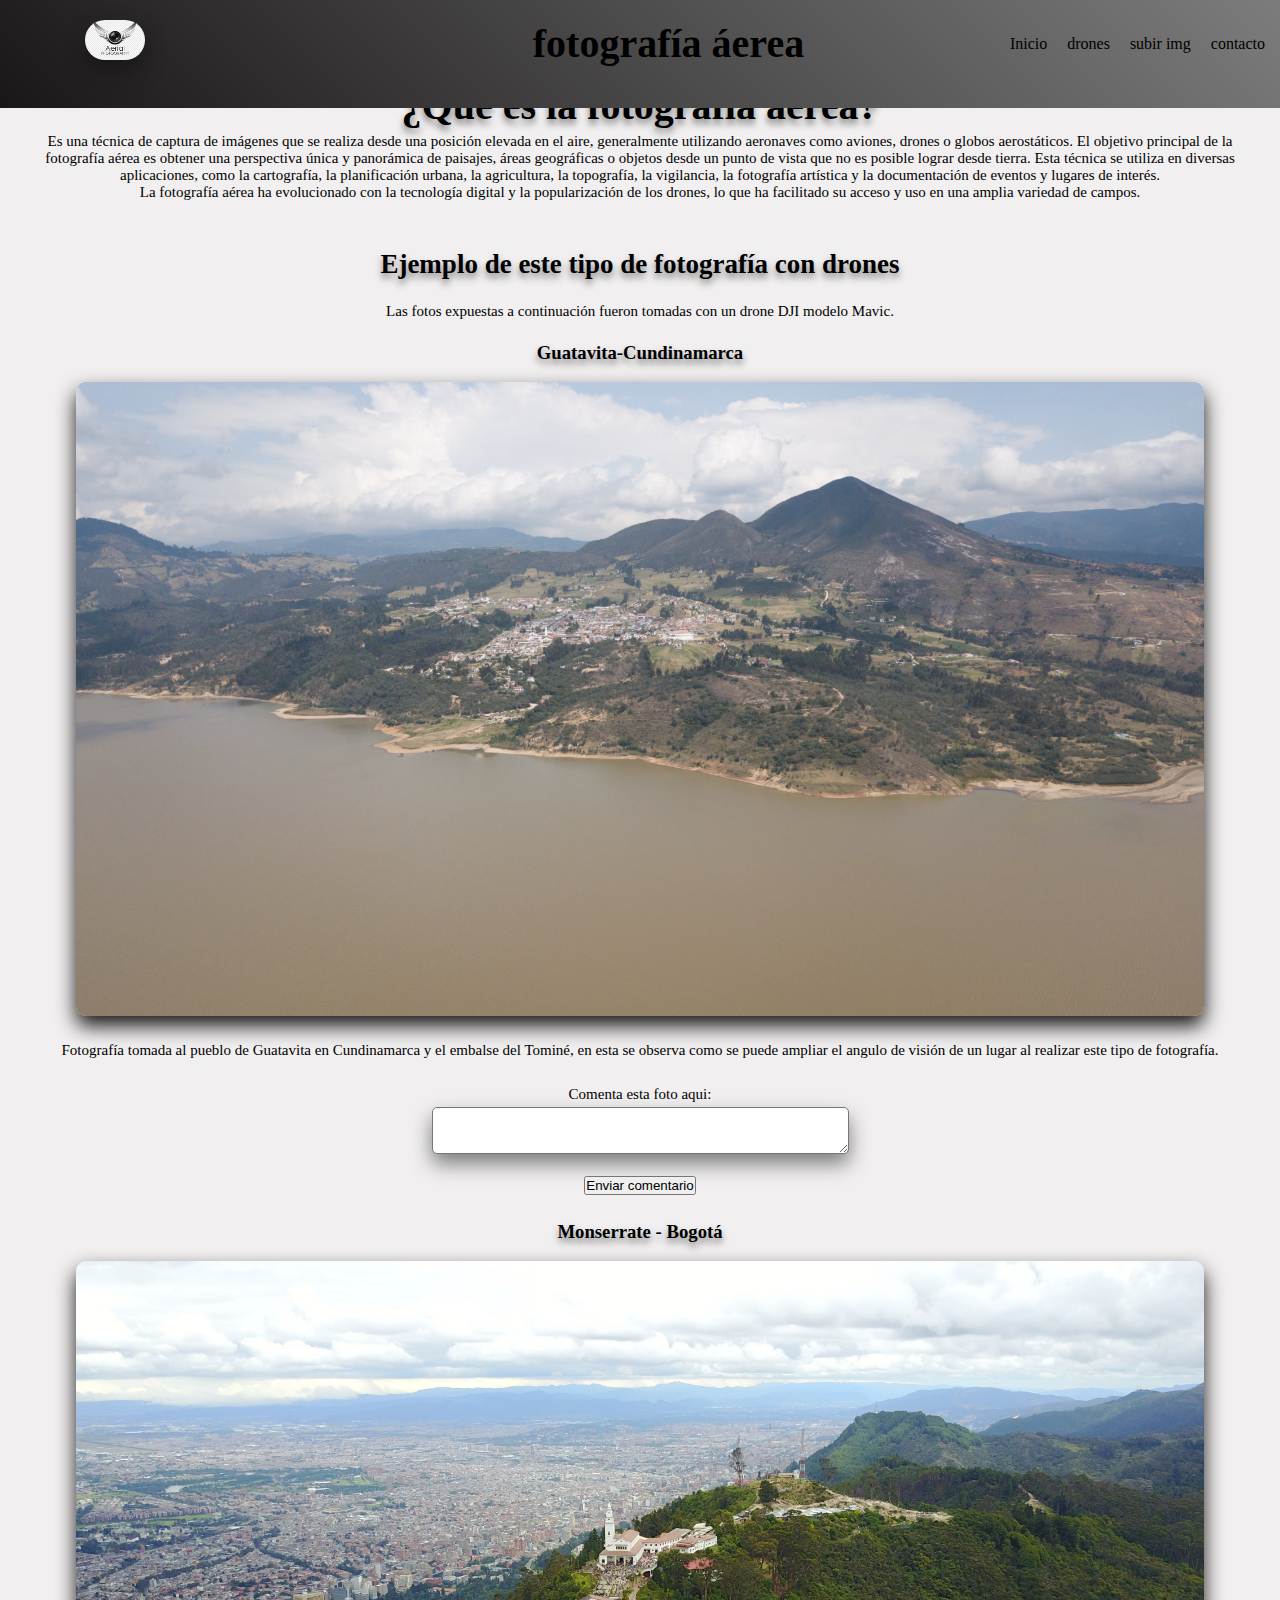
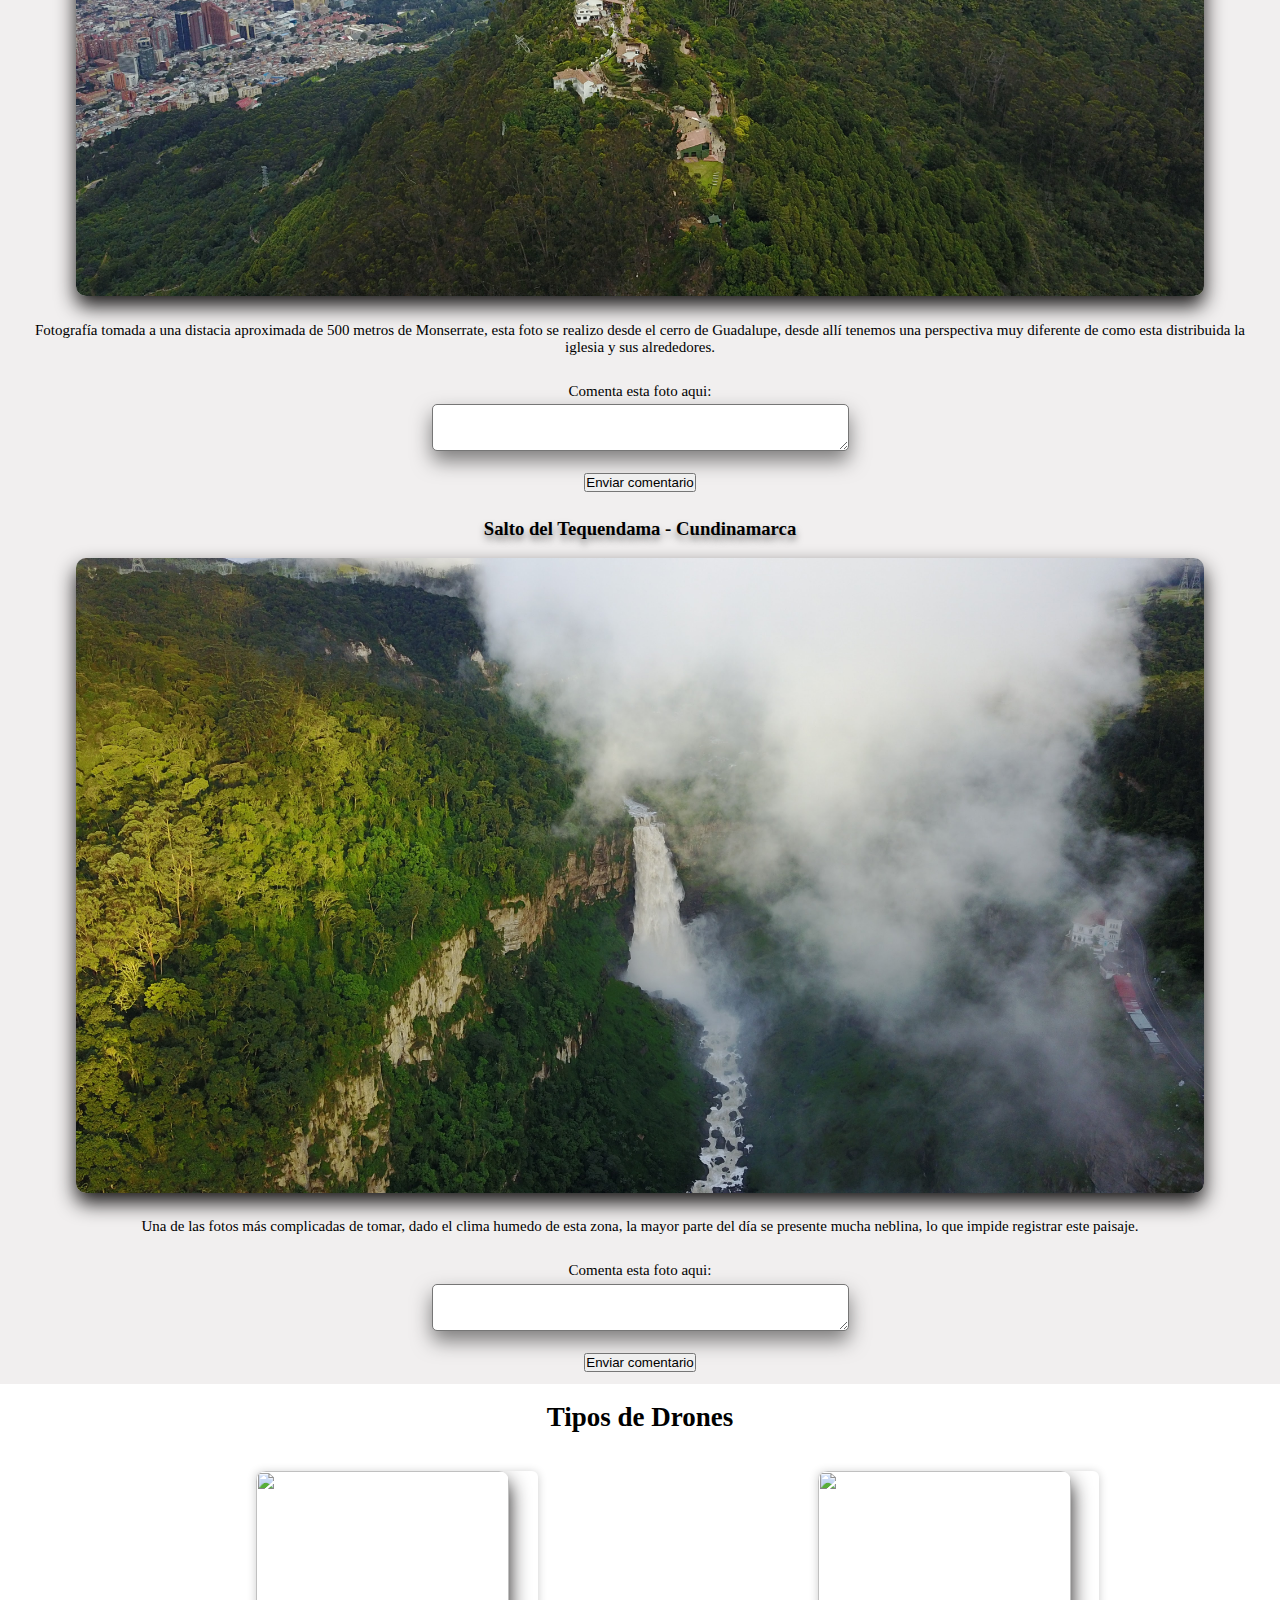
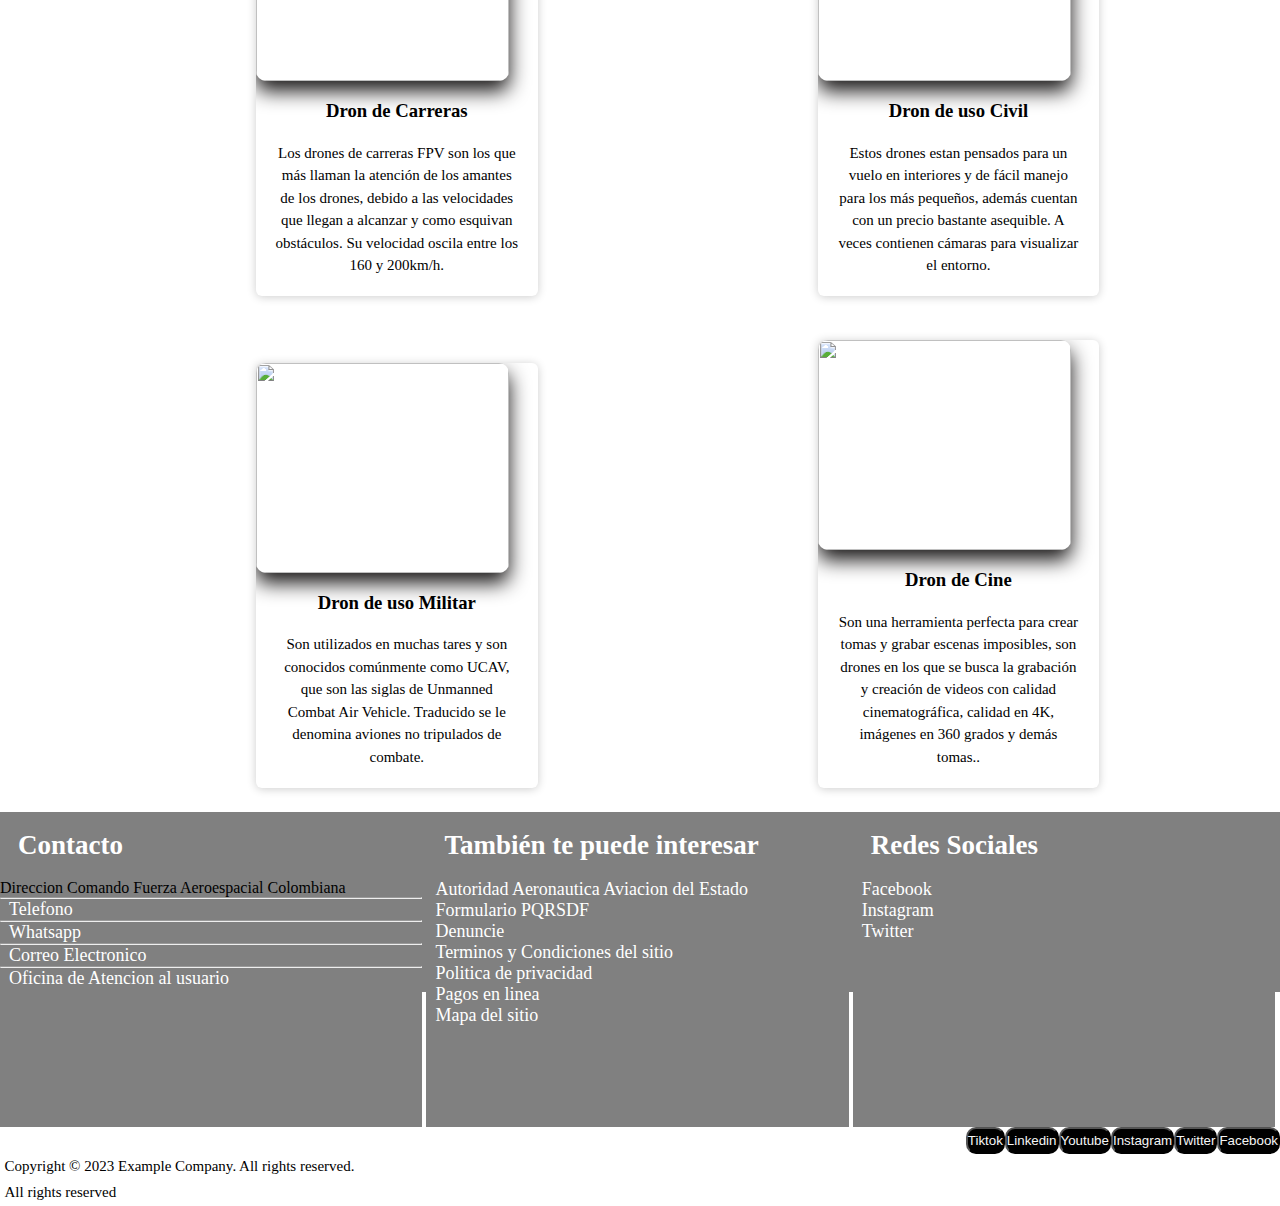
==== commit e099257e: "Merge pull request #33 from EGRoazapata/feature/actualizacion-header-y-nav" ====
--- a/index.html
+++ b/index.html
@@ -23,8 +23,9 @@
             </nav>
     </header>
     <main>
-        <section class="section1" id="section-principal">
-            <h1 class="h">¿Qué es la fotografía aérea?</h1>
+        <section class="section1">
+            <br><br><br>
+            <h1 class="h">¿Qué es la fotografía aérea?</h1> 
             <p>Es una técnica de captura de imágenes que se realiza desde una posición elevada en el aire, generalmente
                 utilizando aeronaves como aviones, drones o globos aerostáticos. El objetivo principal de la fotografía
                 aérea es obtener una perspectiva única y panorámica de paisajes, áreas geográficas o objetos desde un
@@ -39,11 +40,11 @@
 
         <section class="section2">
             <h2 class="h">Ejemplo de este tipo de fotografía con drones</h2>
-            <p>Las fotos expuestas a continuación fueron tomadas con un drone DJI modelo Mavic.</p>
-            <h3 class="h">Guatavita-Cundinamarca</h3>
+            <p>Las fotos expuestas a continuación fueron tomadas con un drone DJI modelo Mavic.</p><br>
+            <h3 class="h">Guatavita-Cundinamarca</h3><br>
             <img src="Guatavita.jpg" class="Guatavita" alt="Foto Guatavita">
-            <p>Fotografía tomada al pueblo de Guatavita en Cundinamarca y el embalse del Tominé, en esta se observa
-                como se puede ampliar el angulo de visión de un lugar al realizar este tipo de fotografía.</p>
+            <p><br>Fotografía tomada al pueblo de Guatavita en Cundinamarca y el embalse del Tominé, en esta se observa
+                como se puede ampliar el angulo de visión de un lugar al realizar este tipo de fotografía.</p><br>
             <form>
                 <p>Comenta esta foto aqui:</p>
                 <textarea class="caja" rows="3" cols="50"></textarea><br><br>
@@ -52,12 +53,12 @@
         </section>
 
         <section class="section3">
-            <h3 class="h">Monserrate - Bogotá</h3>
+            <h3 class="h">Monserrate - Bogotá</h3><br>
             <img src="Moncerrate.JPG" class="monserrate" alt="Moncerrate">
-            <p>Fotografía tomada a una distacia aproximada de 500 metros de Monserrate, esta foto se realizo desde el
+            <p><br>Fotografía tomada a una distacia aproximada de 500 metros de Monserrate, esta foto se realizo desde el
                 cerro
                 de Guadalupe, desde allí
-                tenemos una perspectiva muy diferente de como esta distribuida la iglesia y sus alrededores.</p>
+                tenemos una perspectiva muy diferente de como esta distribuida la iglesia y sus alrededores.</p><br>
             <form>
                 <p>Comenta esta foto aqui:</p>
                 <textarea class="caja" rows="3" cols="50"></textarea><br><br>
@@ -66,11 +67,11 @@
         </section>
 
         <section class="section4">
-            <h3 class="h">Salto del Tequendama - Cundinamarca</h3>
+            <h3 class="h">Salto del Tequendama - Cundinamarca</h3><br>
             <img src="Tequendama.JPG" class="tequendama" alt="Tequendama">
-            <p>Una de las fotos más complicadas de tomar, dado el clima humedo de esta zona, la mayor parte del día se
+            <p><br>Una de las fotos más complicadas de tomar, dado el clima humedo de esta zona, la mayor parte del día se
                 presente
-                mucha neblina, lo que impide registrar este paisaje. </p>
+                mucha neblina, lo que impide registrar este paisaje. </p><br>
             <form>
                 <p>Comenta esta foto aqui:</p>
                 <textarea class="caja" rows="3" cols="50"></textarea><br><br>
--- a/style.css
+++ b/style.css
@@ -257,9 +257,11 @@
 }
 
 img {
-    max-width: 100%;
+    max-width: 90%;
     height: auto;
     box-shadow: 0px 10px 20px #191717;
+    border-radius: 10px;
+    
 }
 
 
@@ -315,6 +317,7 @@
 
 .caja {
     box-shadow: 0px 10px 20px #7D7C7C;
+    border-radius: 5px;
 }
 
 @media (max-width: 768px) {
@@ -352,4 +355,8 @@
 }
 p{
     font-size: 15px;
-}+}
+
+
+
+  